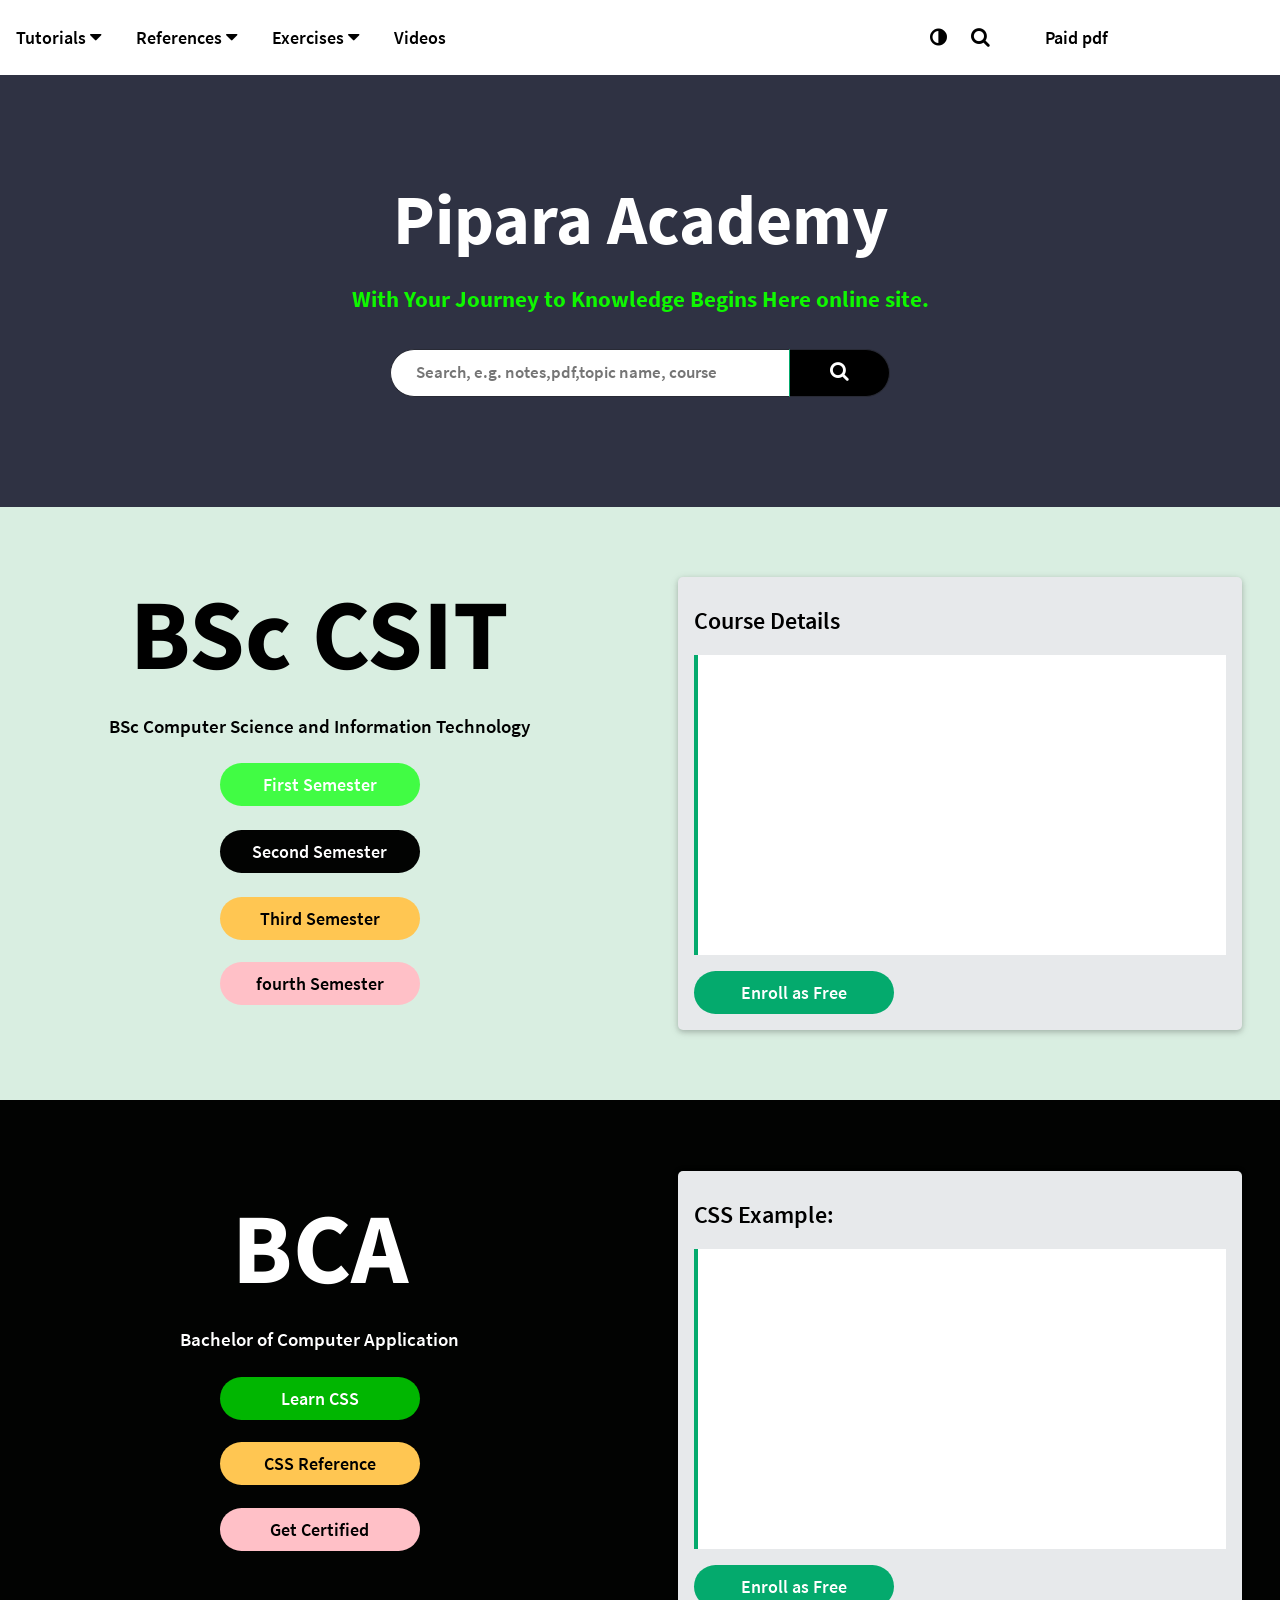
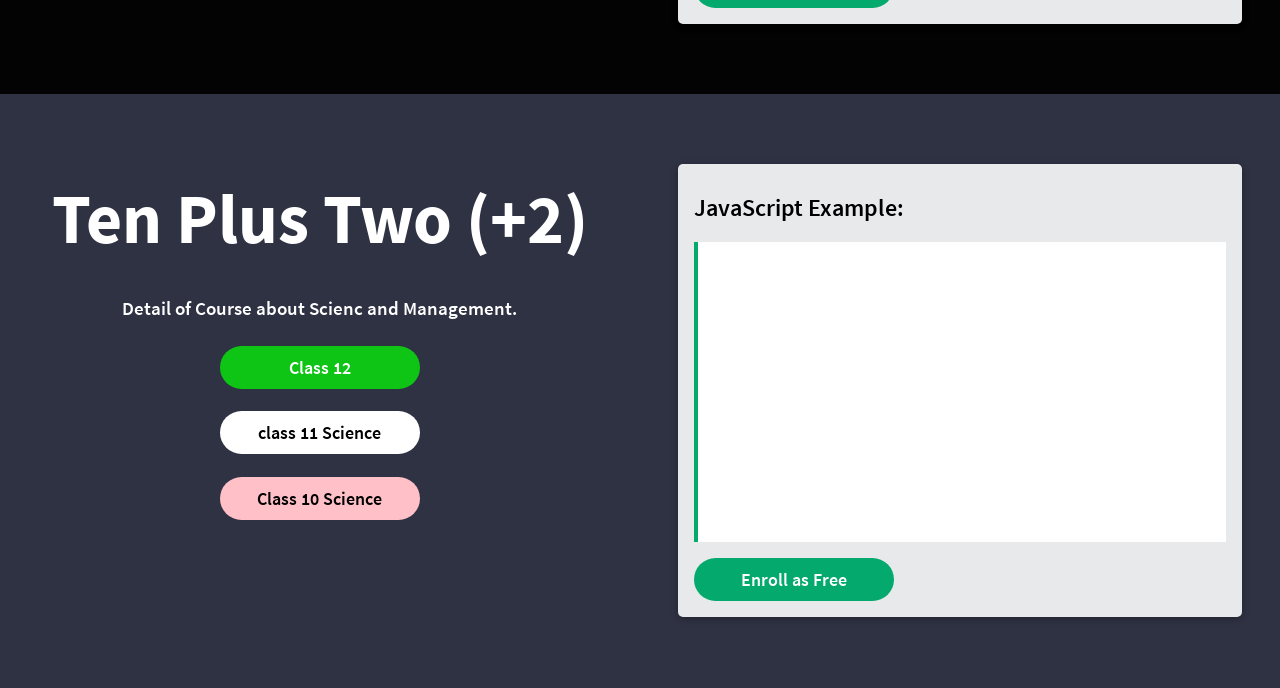
==== function open_translateelmnt.html @ 55794eb3 "updated" ====
<!DOCTYPE html>
<html lang="en-US">

<head>
  <title>Pipara Academy Online Web Tutorials</title>
  <meta charset="utf-8">
  <meta name="viewport" content="width=device-width, initial-scale=1">
  <meta name="Keywords"
    content="HTML, Python, CSS, SQL, JavaScript, PHP, Java, C, C++, C#, jQuery, Bootstrap, Colors, W3.CSS, XML, MySQL, Icons, Node.js, React, Graphics, Angular, R, AI, Git, Data Science, Code Game, CSIT, BCA, BBA, Programming, Web Development, Tutorials, Training, Learning, Quiz, Exercises, Courses, Lessons, Source Code, Demos, Tips, Website Development">
  <meta name="Description"
    content="Explore well-organized and easily understandable web building tutorials covering HTML, CSS, JavaScript, SQL, Python, PHP, Bootstrap, Java, XML, and more. Delve into comprehensive learning with tutorials tailored for CSIT, BCA, and BBA, providing insights into computer science, information technology, and business administration. Enhance your skills through examples, exercises, quizzes, and courses.">
  <meta property="og:image" content="logo.png">
  <meta property="og:image:type" content="image/png">
  <meta property="og:image:width" content="436">
  <meta property="og:image:height" content="228">
  <meta property="og:title" content="Pipara Academy - Free Online Web Tutorials for CSIT, BCA, and BBA">
  <meta property="og:description"
    content="Pipara Academy offers free online tutorials, references, and exercises in all the major languages of the web. Explore comprehensive guides on popular subjects like HTML, CSS, JavaScript, Python, SQL, Java, and more. Tailor your learning experience to CSIT, BCA, and BBA with specialized resources in computer science, information technology, and business administration.">
  <link rel="icon" href="favicon.ico" type="image/x-icon">
  <link rel="preload" href="style/fonts/fontawesome8deb.woff2?14663396" as="font" type="font/woff2" crossorigin>
  <link rel="preload" href="style/fonts/source-code-pro-v14-latin-regular.woff2" as="font" type="font/woff2"
    crossorigin>
  <link rel="preload" href="style/fonts/roboto-mono-v13-latin-500.woff2" as="font" type="font/woff2" crossorigin>
  <link rel="preload" href="style/fonts/source-sans-pro-v14-latin-700.woff2" as="font" type="font/woff2" crossorigin>
  <link rel="preload" href="style/fonts/ource-sans-pro-v14-latin-600.woff2" as="font" type="font/woff2" crossorigin>
  <link rel="preload" href="style/fonts/freckle-face-v9-latin-regular.woff2" as="font" type="font/woff2" crossorigin>
  <link rel="stylesheet" href="style/style.css">



  <!-- google custom search console code opening tags -->
  <script>
    var searchFromBox = false;

    function gSearch() {
      var cx = uic_r_y();
      var gcse = document.createElement('script');
      gcse.id = 'gSearch';
      gcse.type = 'text/javascript';
      gcse.async = true;
      gcse.src = '../cse.google.com/cse07b6.html?cx=' + cx;

      var existingScript = document.getElementById('gSearch');
      if (existingScript == null) {
        var s = document.getElementsByTagName('script')[0];
        s.parentNode.insertBefore(gcse, s);
      }
      open_search(document.getElementById('gSearch'), searchFromBox);
    }

    function gTra() {
      var gtra = document.createElement('script');
      gtra.id = 'gTra';
      gtra.type = 'text/javascript';
      gtra.async = true;
      gtra.src = '../translate.google.com/translate_a/elementa0d8.js?cb=googleTranslateElementInit';

      var existingScript = document.getElementById('gTra');
      if (existingScript == null) {
        var s = document.getElementsByTagName('script')[0];
        s.parentNode.insertBefore(gtra, s);
      }
      open_translate(document.getElementById('gTra'));
    }
  </script>
  <!-- google custom search console code ending tags -->





  <!-- rgb(39 62 192) -->






  <!-- Google Tag Manager -->
<script>(function(w,d,s,l,i){w[l]=w[l]||[];w[l].push({'gtm.start':
  new Date().getTime(),event:'gtm.js'});var f=d.getElementsByTagName(s)[0],
  j=d.createElement(s),dl=l!='dataLayer'?'&l='+l:'';j.async=true;j.src=
  'https://www.googletagmanager.com/gtm.js?id='+i+dl;f.parentNode.insertBefore(j,f);
  })(window,document,'script','dataLayer','GTM-WFBJVCQ');</script>
  <!-- End Google Tag Manager -->







  <script data-cfasync="false" type="text/javascript">
    window.snigelPubConf = {
      "adengine": {
        "activeAdUnits": []
      }
    }
  </script>





  <script async data-cfasync="false" src="../cdn.snigelweb.com/adengine/w3schools.com/loader.js"
    type="text/javascript"></script>
  <script src="style/common-depse209.js?v=1.0.0"></script>
  <script src="style/user-session0ff5.js?v=1.0.2"></script>
  <script src="style/my-learning248b.js?v=1.0.11"></script>


</head>

<body style="position:relative;min-height:100%;font-family: 'Source Sans Pro', sans-serif;">



  
<!-- Google Tag Manager (noscript) -->
<noscript><iframe src="https://www.googletagmanager.com/ns.html?id=GTM-WFBJVCQ"
  height="0" width="0" style="display:none;visibility:hidden"></iframe></noscript>
  <!-- End Google Tag Manager (noscript) -->






  <div
    style='display:none;position:absolute;z-index:6;top:75px;right:0;height:75px;padding-top:22px;padding-right:20px;padding-left:20px;background-color:#04AA6D;'
    id='googleSearch'>
    <div class='gcse-search'></div>
  </div>


  <div
    style='display:none;position:absolute;z-index:5;top:75px;right:0;height:75px;padding-right:15px;background-color:#04AA6D;text-align:right;padding-top:25px;'
    id='google_translate_element'></div>




  <div class="header-menu">


    <a class="w3-bar-item w3-button w3-hide-small barex bar-item-hover w3-padding-24" href="javascript:void(0)"
      onclick="w3_open_nav('tutorials')" id="navbtn_tutorials" title="Tutorials" style="width:116px">Tutorials <i
        class='fa fa-caret-down'></i><i class='fa fa-caret-up' style="display:none"></i></a>



    <a class="w3-bar-item w3-button w3-hide-small barex bar-item-hover w3-padding-24" href="javascript:void(0)"
      onclick="w3_open_nav('references')" id="navbtn_references" title="References" style="width:132px">References <i
        class='fa fa-caret-down'></i><i class='fa fa-caret-up' style="display:none"></i></a>



    <a class="w3-bar-item w3-button w3-hide-small barex bar-item-hover w3-padding-24 ws-hide-800"
      href="javascript:void(0)" onclick="w3_open_nav('exercises')" id="navbtn_exercises" title="Exercises"
      style="width:118px">Exercises <i class='fa fa-caret-down' style="font-size:20px;"></i><i class='fa fa-caret-up'
        style="display:none"></i></a>


    <a class="w3-bar-item w3-button w3-hide-medium bar-item-hover w3-hide-small w3-padding-24 barex ws-hide-1200"
      href="/" title="Video Tutorials">Videos</a>








    <!--  <a class="w3-bar-item w3-button w3-hide-medium bar-item-hover w3-hide-small w3-padding-24 barex ws-hide-1080" href="/pro/index.php" title="Pro Subscription">Pro <span class="ribbon-topnav ws-hide-1250">NEW</span></a>  -->



    <a class="w3-bar-item w3-button bar-item-hover w3-padding-24" href="javascript:void(0)" onclick="w3_open()"
      id="navbtn_menu" title="Menu" style="width:93px">Menu <i class='fa fa-caret-down'></i><i class='fa fa-caret-up'
        style="display:none"></i></a>





    <!-- login page of account or paid profile  -->
    <div id="loginactioncontainer" class="w3-right w3-padding-16">
      <div id="mypagediv"></div>
      <!-- <button id="w3loginbtn" style="border:none;display:none;cursor:pointer" class="login w3-right w3-hover-greener" onclick='w3_open_nav("login")'>LOG IN</button>-->
      <!-- <a id="w3loginbtn" class="w3-bar-item w3-btn w3-right"
        href="../profile.w3schools.com/log-ina0ec.html?redirect_url=https%3A%2F%2Fmy-learning.w3schools.com"
        target="_self">Log in</a> -->

      <!-- login page of account or paid profile  -->
    </div>




    <div class="w3-right w3-padding-16 w3-white">

      <a class="w3-bar-item w3-button bar-item-hover w3-right w3-hide-medium barex"
        style="width:132px;border-radius:25px;margin-right:8px;" href="" target="_blank" id="cert_navbtn"
        title="Courses">Paid pdf</a>


      <!-- <a class="w3-bar-item w3-button w3-right ws-hide-950 w3-hide-small barex ws-yellow ws-hover-yellow gt-btn-top-spaces"
        style="width: 150px;border-radius: 25px; margin-right: 15px;" href="spaces/index.html" target="_blank"
        title="Get Your Own Website With W3Schools Spaces">Create Website</a> -->


      <!-- <a class="w3-bar-item w3-button w3-right ws-hide-1200 w3-hide-small barex ws-pink ws-hover-pink gt-btn-top-cert"
        style="border-radius: 25px; margin-right: 15px;" href="../campus.w3schools.com/collections/course-catalog.html"
        target="_blank" id="cert_navbtn" title="Courses">Get Certified</a> -->


      <!-- <a class="w3-bar-item w3-button w3-right w3-hover-dark-grey ws-hide-900 w3-hide-small ws-hide-1300 barex topnavmain_pro gt-btn-top-pro"
        style="border-radius: 25px; margin-right: 15px;" href="pro/index.html" target="_blank"
        title="Upgrade to Improve Your Learning Experiences">Upgrade</a> -->

    </div>

    <!-- Dark mode visible and dark mode enable and disable opening tags -->

    <div class="w3-right w3-padding-16 ext_icon_container" style="padding-top:0!important;padding-bottom:0!important">

      <!-- Three line icon for mobile view available opening tags  -->

      <!-- <a class="w3-bar-item w3-button bar-icon-hover w3-right w3-hover-white hidesm" href="javascript:void(0)" onclick="w3_open()" title="Menu"><i class='fa'>&#xf0c9;</i></a> -->

      <!-- Three line icon for mobile view available closing tags  -->



      <a class="w3-bar-item w3-button bar-icon-hover w3-right w3searchbtntopnav" href="javascript:void(0)"
        style="padding-top:24px;padding-bottom:24px;padding-left:12px;padding-right:12px;margin-right:8px"
        onclick="gSearch(this)" title='Search W3Schools' id="nav_search_btn"><i class='fa'>&#xe802;</i></a>



      <!-- <a class="w3-bar-item w3-button bar-icon-hover w3-right w3translatebtntopnav" href="javascript:void(0)"
        style="padding-top:24px;padding-bottom:24px;padding-left:12px;padding-right:12px" onclick="gTra(this)"
        title='Translate W3Schools' id="nav_translate_btn"><i class='fa'>&#xe801;</i></a> -->


      <a class="w3-bar-item w3-button bar-icon-hover w3-right w3-hide-small"
        style="padding-top:24px;padding-bottom:24px;padding-left:12px;padding-right:12px" href="javascript:void(0)"
        onmouseover="mouseoverdarkicon()" onmouseout="mouseoutofdarkicon()" onclick='changepagetheme(2)'
        xxonclick="changecodetheme(this)" xxtitle='Toggle Dark Code'><i class='fa'>&#xe80b;</i></a>



      <div id="darkmodemenu" class="w3-white w3-hide-small" onmouseover="mouseoverdarkicon()"
        onmouseout="mouseoutofdarkicon()">
        <input id="radio_darkpage" type="checkbox" name="radio_theme_mode" onclick="click_darkpage()"><label
          for="radio_darkpage"> Dark mode</label>
        <br>
        <input id="radio_darkcode" type="checkbox" name="radio_theme_mode" onclick="click_darkcode()"><label
          for="radio_darkcode"> Dark code</label>

      </div>
    </div>
    <!-- Dark mode visible and dark mode enable and disable opening tags -->
  </div>
  <!-- Header-menu closing tags nav bar closing tags  -->

  <div id='myAccordion' class="w3-card-2 w3-center w3-hide-large ws-grey" style="display:none;cursor:default;">
    <a href="javascript:void(0)" onclick="w3_close()" class="w3-button w3-xxlarge w3-right">&times;</a><br>
    <div class="w3-container w3-padding-32">

      <a class="w3-button w3-block" style="font-size:22px;" onclick="open_xs_menu('tutorials');"
        href="javascript:void(0);">Tutorials <i class='fa fa-caret-down'></i></a>

      <div id="sectionxs_tutorials" class="w3-left-align w3-show" style="background-color:#282A35;color:white;"></div>

      <a class="w3-button w3-block" style="font-size:22px;" onclick="open_xs_menu('references')"
        href="javascript:void(0);">References <i class='fa fa-caret-down'></i></a>

      <div id="sectionxs_references" class="w3-left-align w3-show" style="background-color:#282A35;color:white;"></div>

      <a class="w3-button w3-block" style="font-size:22px;" onclick="open_xs_menu('exercises')"
        href="javascript:void(0);">Exercises <i class='fa fa-caret-down'></i></a>

      <div id="sectionxs_exercises" class="w3-left-align w3-show" style="background-color:#282A35;color:white;"></div>

      <!-- <a class="w3-button w3-block" style="font-size:22px;"
        href="" target="_blank">Get Certified</a>

      <a class="w3-button w3-block" style="font-size:22px;" href=""
        title="Upgrade to Improve Your Learning Experiences">Upgrade</a>

      <a class="w3-button w3-block" style="font-size:22px;" href="" target="_blank"
        title="Get Your Own Website With W3schools Spaces">Spaces</a>

      <a class="w3-button w3-block" style="font-size:22px;" target="_blank" href=""
        title="Video Tutorials">Videos</a>

      <a class="w3-button w3-block" style="font-size:22px;" href=""
        target="_blank">Shop</a> -->


      <!-- <a class="w3-button w3-block w3-round bar-item-hover" style="font-size:22px;background-color:#04AA6D;color:white;" href="https://profile.w3schools.com/log-in?redirect_url=https%3A%2F%2Fmy-learning.w3schools.com" target="_blank">Log in</a> -->

    </div>
  </div>

  <nav id="nav_tutorials" class="w3-hide-small navex"
    style="position:absolute;background-color:#282A35;color:white;padding-bottom:60px;">
    <div class="w3-content" style="max-width:1100px;font-size:18px">
      <span onclick="w3_close_nav('tutorials')"
        class="w3-button w3-xxxlarge w3-display-topright w3-hover-white ws-hide-860"
        style="padding-right:30px;padding-left:30px;">&times;</span><br>
      <div class="w3-row-padding w3-bar-block">
        <div class="w3-container" style="padding-left:13px">
          <h2 style="color:#FFF4A3;"><b>Tutorials</b></h2>
        </div>
        <div class="w3-col l3 m6">
          <h3 class="w3-margin-top">HTML and CSS</h3>
          <a class="w3-bar-item w3-button" href="html/default.html">Learn HTML</a>
          <a class="w3-bar-item w3-button" href="css/default.html">Learn CSS</a>
          <a class="w3-bar-item w3-button" href="css/css_rwd_intro.html" title="Responsive Web Design">Learn RWD</a>
          <a class="w3-bar-item w3-button" href="bootstrap/bootstrap_ver.html">Learn Bootstrap</a>
          <a class="w3-bar-item w3-button" href="w3css/default.html">Learn W3.CSS</a>
          <a class="w3-bar-item w3-button" href="colors/default.html">Learn Colors</a>
          <a class="w3-bar-item w3-button" href="icons/default.html">Learn Icons</a>
          <a class="w3-bar-item w3-button" href="graphics/default.html">Learn Graphics</a>



          <h3 class="w3-margin-top">HTML and CSS</h3>
          <a class="w3-bar-item w3-button" href="html/default.html">Learn HTML</a>
          <a class="w3-bar-item w3-button" href="css/default.html">Learn CSS</a>
          <a class="w3-bar-item w3-button" href="css/css_rwd_intro.html" title="Responsive Web Design">Learn RWD</a>
          <a class="w3-bar-item w3-button" href="bootstrap/bootstrap_ver.html">Learn Bootstrap</a>
          <a class="w3-bar-item w3-button" href="w3css/default.html">Learn W3.CSS</a>
          <a class="w3-bar-item w3-button" href="colors/default.html">Learn Colors</a>
          <a class="w3-bar-item w3-button" href="icons/default.html">Learn Icons</a>
          <a class="w3-bar-item w3-button" href="graphics/default.html">Learn Graphics</a>
          <a class="w3-bar-item w3-button" href='graphics/svg_intro.html'>Learn SVG</a>
          <a class="w3-bar-item w3-button" href='graphics/canvas_intro.html'>Learn Canvas</a>
          <a class="w3-bar-item w3-button" href="howto/default.html">Learn How To</a>
          <a class="w3-bar-item w3-button" href="sass/default.html">Learn Sass</a>


          <div class="w3-hide-large w3-hide-small">
            <h3 class="w3-margin-top">Data Analytics</h3>
            <a class="w3-bar-item w3-button" href="ai/default.html">Learn AI</a>
            <a class="w3-bar-item w3-button" href="python/python_ml_getting_started.html">Learn Machine Learning</a>
            <a class="w3-bar-item w3-button" href="datascience/default.html">Learn Data Science</a>
            <a class="w3-bar-item w3-button" href="python/numpy/default.html">Learn NumPy</a>
            <a class="w3-bar-item w3-button" href="python/pandas/default.html">Learn Pandas</a>
            <a class="w3-bar-item w3-button" href="python/scipy/index.html">Learn SciPy</a>
            <a class="w3-bar-item w3-button" href="python/matplotstyle_intro.html">Learn Matplotstyle</a>
            <a class="w3-bar-item w3-button" href="statistics/index.html">Learn Statistics</a>
            <a class="w3-bar-item w3-button" href="excel/index.html">Learn Excel</a>
            <a class="w3-bar-item w3-button" href="googlesheets/index.html">Learn Google Sheets</a>


          </div>
        </div>
        <div class="w3-col l3 m6">
          <h3 class="w3-margin-top">JavaScript</h3>
          <a class="w3-bar-item w3-button" href="js/default.html">Learn JavaScript</a>
          <a class="w3-bar-item w3-button" href="jquery/default.html">Learn jQuery</a>
          <a class="w3-bar-item w3-button" href="react/default.html">Learn React</a>
          <a class="w3-bar-item w3-button" href="angular/default.html">Learn AngularJS</a>
          <a class="w3-bar-item w3-button" href="js/js_json_intro.html">Learn JSON</a>
          <a class="w3-bar-item w3-button" href="js/js_ajax_intro.html">Learn AJAX</a>
          <a class="w3-bar-item w3-button" href="appml/default.html">Learn AppML</a>
          <a class="w3-bar-item w3-button" href="w3js/default.html">Learn W3.JS</a>

          <h3 class="w3-margin-top">Programming</h3>
          <a class="w3-bar-item w3-button" href="python/default.html">Learn Python</a>
          <a class="w3-bar-item w3-button" href="java/default.html">Learn Java</a>
          <a class="w3-bar-item w3-button" href="c/index.html">Learn C</a>
          <a class="w3-bar-item w3-button" href="cpp/default.html">Learn C++</a>
          <a class="w3-bar-item w3-button" href="cs/index.html">Learn C#</a>
          <a class="w3-bar-item w3-button" href="r/default.html">Learn R</a>
          <a class="w3-bar-item w3-button" href="kotlin/index.html">Learn Kotlin</a>
          <a class="w3-bar-item w3-button" href="go/index.html">Learn Go</a>
          <a class="w3-bar-item w3-button" href="django/index.html">Learn Django</a>
          <a class="w3-bar-item w3-button" href="typescript/index.html">Learn TypeScript</a>
          <a class="w3-bar-item w3-button" href="go/index.html">Learn Go</a>
          <a class="w3-bar-item w3-button" href="django/index.html">Learn Django</a>
          <a class="w3-bar-item w3-button" href="typescript/index.html">Learn TypeScript</a>
        </div>

        <div class="w3-col l3 m6">
          <h3 class="w3-margin-top">JavaScript</h3>
          <a class="w3-bar-item w3-button" href="js/default.html">Learn JavaScript</a>
          <a class="w3-bar-item w3-button" href="jquery/default.html">Learn jQuery</a>
          <a class="w3-bar-item w3-button" href="react/default.html">Learn React</a>
          <a class="w3-bar-item w3-button" href="angular/default.html">Learn AngularJS</a>
          <a class="w3-bar-item w3-button" href="js/js_json_intro.html">Learn JSON</a>
          <a class="w3-bar-item w3-button" href="js/js_ajax_intro.html">Learn AJAX</a>
          <a class="w3-bar-item w3-button" href="appml/default.html">Learn AppML</a>
          <a class="w3-bar-item w3-button" href="w3js/default.html">Learn W3.JS</a>

          <h3 class="w3-margin-top">Programming</h3>
          <a class="w3-bar-item w3-button" href="python/default.html">Learn Python</a>
          <a class="w3-bar-item w3-button" href="java/default.html">Learn Java</a>
          <a class="w3-bar-item w3-button" href="c/index.html">Learn C</a>
          <a class="w3-bar-item w3-button" href="cpp/default.html">Learn C++</a>
          <a class="w3-bar-item w3-button" href="cs/index.html">Learn C#</a>
          <a class="w3-bar-item w3-button" href="r/default.html">Learn R</a>
          <a class="w3-bar-item w3-button" href="kotlin/index.html">Learn Kotlin</a>
          <a class="w3-bar-item w3-button" href="go/index.html">Learn Go</a>
          <a class="w3-bar-item w3-button" href="django/index.html">Learn Django</a>
          <a class="w3-bar-item w3-button" href="typescript/index.html">Learn TypeScript</a>
          <a class="w3-bar-item w3-button" href="go/index.html">Learn Go</a>
          <a class="w3-bar-item w3-button" href="django/index.html">Learn Django</a>
          <a class="w3-bar-item w3-button" href="typescript/index.html">Learn TypeScript</a>
        </div>




        <div class="w3-col l3 m6">
          <h3 class="w3-margin-top">Server Side</h3>
          <a class="w3-bar-item w3-button" href="sql/default.html">Learn SQL</a>
          <a class="w3-bar-item w3-button" href="mysql/default.html">Learn MySQL</a>
          <a class="w3-bar-item w3-button" href="php/default.html">Learn PHP</a>
          <a class="w3-bar-item w3-button" href='asp/default.html'>Learn ASP</a>
          <a class="w3-bar-item w3-button" href='nodejs/default.html'>Learn Node.js</a>
          <a class="w3-bar-item w3-button" href='nodejs/nodejs_raspberrypi.html'>Learn Raspberry Pi</a>
          <a class="w3-bar-item w3-button" href='git/default.html'>Learn Git</a>
          <a class="w3-bar-item w3-button" href='mongodb/index.html'>Learn MongoDB</a>

          <h3 class="w3-margin-top">Web Building</h3>
          <a class="w3-bar-item w3-button" href="spaces/index.html" target="_blank"
            title="Get Your Own Website With W3schools Spaces">Create a Website <span
              class="ribbon-topnav ws-yellow">NEW</span></a>
          <a class="w3-bar-item w3-button" href="where_to_start.html">Where To Start</a>
          <a class="w3-bar-item w3-button" href="w3css/w3css_templates.html">Web Templates</a>
          <a class="w3-bar-item w3-button" href="browsers/default.html">Web Statistics</a>
          <a class="w3-bar-item w3-button" href="../campus.w3schools.com/index.html" target="_blank">Web
            Certificates</a>
          <a class="w3-bar-item w3-button" href="whatis/default.html">Web Development</a>
          <a class="w3-bar-item w3-button" href='tryit/default.html'>Code Editor</a>
          <a class="w3-bar-item w3-button" href="typingspeed/default.html">Test Your Typing Speed</a>
          <a class="w3-bar-item w3-button" href="codegame/index.html" target="_blank">Play a Code Game</a>
          <a class="w3-bar-item w3-button" href="cybersecurity/index.html">Cyber Security</a>
          <a class="w3-bar-item w3-button" href="accessibility/index.html">Accessibility</a>
          <a class="w3-bar-item w3-button" href="../campus.w3schools.com/pages/newsletter.html" target="_blank">Join our
            Newsletter</a>
        </div>


        <!-- <div class="w3-col l3 m6 w3-hide-medium">
          <h3 class="w3-margin-top">Data Analytics</h3>
          <a class="w3-bar-item w3-button" href="ai/default.html">Learn AI</a>
          <a class="w3-bar-item w3-button" href="python/python_ml_getting_started.html">Learn Machine Learning</a>
          <a class="w3-bar-item w3-button" href="datascience/default.html">Learn Data Science</a>
          <a class="w3-bar-item w3-button" href="python/numpy/default.html">Learn NumPy</a>
          <a class="w3-bar-item w3-button" href="python/pandas/default.html">Learn Pandas</a>
          <a class="w3-bar-item w3-button" href="python/scipy/index.html">Learn SciPy</a>
          <a class="w3-bar-item w3-button" href="python/matplotstyle_intro.html">Learn Matplotstyle</a>
          <a class="w3-bar-item w3-button" href="statistics/index.html">Learn Statistics</a>
          <a class="w3-bar-item w3-button" href="excel/index.html">Learn Excel</a>
          <a class="w3-bar-item w3-button" href="googlesheets/index.html">Learn Google Sheets</a>


        </div> -->

        <!-- <div class="w3-col l3 m6 w3-hide-medium">
          <h3 class="w3-margin-top">Data Analytics</h3>
          <a class="w3-bar-item w3-button" href="ai/default.html">Learn AI</a>
          <a class="w3-bar-item w3-button" href="python/python_ml_getting_started.html">Learn Machine Learning</a>
          <a class="w3-bar-item w3-button" href="datascience/default.html">Learn Data Science</a>
          <a class="w3-bar-item w3-button" href="python/numpy/default.html">Learn NumPy</a>
          <a class="w3-bar-item w3-button" href="python/pandas/default.html">Learn Pandas</a>
          <a class="w3-bar-item w3-button" href="python/scipy/index.html">Learn SciPy</a>
          <a class="w3-bar-item w3-button" href="python/matplotstyle_intro.html">Learn Matplotstyle</a>
          <a class="w3-bar-item w3-button" href="statistics/index.html">Learn Statistics</a>
          <a class="w3-bar-item w3-button" href="excel/index.html">Learn Excel</a>
          <a class="w3-bar-item w3-button" href="googlesheets/index.html">Learn Google Sheets</a>



        </div> -->
        <!-- <div class="w3-col l3 m6 w3-hide-medium">
          <h3 class="w3-margin-top">Data Analytics</h3>
          <a class="w3-bar-item w3-button" href="ai/default.html">Learn AI</a>
          <a class="w3-bar-item w3-button" href="python/python_ml_getting_started.html">Learn Machine Learning</a>
          <a class="w3-bar-item w3-button" href="datascience/default.html">Learn Data Science</a>
          <a class="w3-bar-item w3-button" href="python/numpy/default.html">Learn NumPy</a>
          <a class="w3-bar-item w3-button" href="python/pandas/default.html">Learn Pandas</a>
          <a class="w3-bar-item w3-button" href="python/scipy/index.html">Learn SciPy</a>
          <a class="w3-bar-item w3-button" href="python/matplotstyle_intro.html">Learn Matplotstyle</a>
          <a class="w3-bar-item w3-button" href="statistics/index.html">Learn Statistics</a>
          <a class="w3-bar-item w3-button" href="excel/index.html">Learn Excel</a>
          <a class="w3-bar-item w3-button" href="googlesheets/index.html">Learn Google Sheets</a>


        </div> -->
      </div>
    </div>
    <br class="hidesm">
  </nav>

  <nav id="nav_references" class="w3-hide-small navex"
    style="position:absolute;background-color:#282A35;color:white;padding-bottom:60px;">
    <div class="w3-content" style="max-width:1100px;font-size:18px">
      <span onclick="w3_close_nav('references')"
        class="w3-button w3-xxxlarge w3-display-topright w3-hover-white ws-hide-860"
        style="padding-right:30px;padding-left:30px;">&times;</span><br>
      <div class="w3-row-padding w3-bar-block">
        <div class="w3-container" style="padding-left:13px">
          <h2 style="color:#FFF4A3;"><b>References</b></h2>
        </div>
        <div class="w3-col l3 m6">
          <h3 class="w3-margin-top">HTML</h3>
          <a class="w3-bar-item w3-button" href='tags/default.html'>HTML Tag Reference</a>
          <a class="w3-bar-item w3-button" href='tags/ref_html_browsersupport.html'>HTML Browser Support</a>
          <a class="w3-bar-item w3-button" href='tags/ref_eventattributes.html'>HTML Event Reference</a>
          <a class="w3-bar-item w3-button" href='colors/default.html'>HTML Color Reference</a>
          <a class="w3-bar-item w3-button" href='tags/ref_attributes.html'>HTML Attribute Reference</a>
          <a class="w3-bar-item w3-button" href='tags/ref_canvas.html'>HTML Canvas Reference</a>
          <a class="w3-bar-item w3-button" href='graphics/svg_reference.html'>HTML SVG Reference</a>
          <a class="w3-bar-item w3-button" href='graphics/google_maps_reference.html'>Google Maps Reference</a>
          <h3 class="w3-margin-top">CSS</h3>
          <a class="w3-bar-item w3-button" href='cssref/index.html'>CSS Reference</a>
          <a class="w3-bar-item w3-button" href='cssref/css3_browsersupport.html'>CSS Browser Support</a>
          <a class="w3-bar-item w3-button" href='cssref/css_selectors.html'>CSS Selector Reference</a>
          <a class="w3-bar-item w3-button" href='bootstrap/bootstrap_ref_all_classes.html'>Bootstrap 3 Reference</a>
          <a class="w3-bar-item w3-button" href='bootstrap4/bootstrap_ref_all_classes.html'>Bootstrap 4 Reference</a>
          <a class="w3-bar-item w3-button" href='w3css/w3css_references.html'>W3.CSS Reference</a>
          <a class="w3-bar-item w3-button" href='icons/icons_reference.html'>Icon Reference</a>
          <a class="w3-bar-item w3-button" href='sass/sass_functions_string.html'>Sass Reference</a>
        </div>
        <div class="w3-col l3 m6">
          <h3 class="w3-margin-top">JavaScript</h3>
          <a class="w3-bar-item w3-button" href='jsref/default.html'>JavaScript Reference</a>
          <a class="w3-bar-item w3-button" href='jsref/default.html'>HTML DOM Reference</a>
          <a class="w3-bar-item w3-button" href='jquery/jquery_ref_overview.html'>jQuery Reference</a>
          <a class="w3-bar-item w3-button" href='angular/angular_ref_directives.html'>AngularJS Reference</a>
          <a class="w3-bar-item w3-button" href="appml/appml_reference.html">AppML Reference</a>
          <a class="w3-bar-item w3-button" href="w3js/w3js_references.html">W3.JS Reference</a>

          <h3 class="w3-margin-top">Programming</h3>
          <a class="w3-bar-item w3-button" href='python/python_reference.html'>Python Reference</a>
          <a class="w3-bar-item w3-button" href='java/java_ref_keywords.html'>Java Reference</a>
        </div>
        <div class="w3-col l3 m6">
          <h3 class="w3-margin-top">Server Side</h3>
          <a class="w3-bar-item w3-button" href='sql/sql_ref_keywords.html'>SQL Reference</a>
          <a class="w3-bar-item w3-button" href='mysql/mysql_ref_functions.html'>MySQL Reference</a>
          <a class="w3-bar-item w3-button" href='php/php_ref_overview.html'>PHP Reference</a>
          <a class="w3-bar-item w3-button" href='asp/asp_ref_response.html'>ASP Reference</a>
          <h3 class="w3-margin-top">XML</h3>
          <a class="w3-bar-item w3-button" href='xml/dom_nodetype.html'>XML DOM Reference</a>
          <a class="w3-bar-item w3-button" href='xml/dom_http.html'>XML Http Reference</a>
          <a class="w3-bar-item w3-button" href='xml/xsl_elementref.html'>XSLT Reference</a>
          <a class="w3-bar-item w3-button" href='xml/schema_elements_ref.html'>XML Schema Reference</a>
        </div>
        <div class="w3-col l3 m6">
          <h3 class="w3-margin-top">Character Sets</h3>
          <a class="w3-bar-item w3-button" href='charsets/default.html'>HTML Character Sets</a>
          <a class="w3-bar-item w3-button" href='charsets/ref_html_ascii.html'>HTML ASCII</a>
          <a class="w3-bar-item w3-button" href='charsets/ref_html_ansi.html'>HTML ANSI</a>
          <a class="w3-bar-item w3-button" href='charsets/ref_html_ansi.html'>HTML Windows-1252</a>
          <a class="w3-bar-item w3-button" href='charsets/ref_html_8859.html'>HTML ISO-8859-1</a>
          <a class="w3-bar-item w3-button" href='charsets/ref_html_symbols.html'>HTML Symbols</a>
          <a class="w3-bar-item w3-button" href='charsets/ref_html_utf8.html'>HTML UTF-8</a>
        </div>
      </div>
      <br class="hidesm">
    </div>
  </nav>

  <nav id="nav_exercises" class="w3-hide-small" style="position:absolute;padding-bottom:60px;">
    <div class="w3-content" style="max-width:1100px;font-size:18px">
      <span onclick="w3_close_nav('exercises')"
        class="w3-button w3-xxxlarge w3-display-topright w3-hover-white sectionxsclosenavspan"
        style="padding-right:30px;padding-left:30px;">&times;</span><br>
      <div class="w3-row-padding w3-bar-block">
        <div class="w3-container" style="padding-left:13px">
          <h2 style="color:#FFF4A3;"><b>Exercises and Quizzes</b></h2>
        </div>
        <div class="w3-col l3 m6">
          <h3 class="w3-margin-top"><a class="ws-btn ws-yellow w3-hover-text-white" style="width:155px;font-size:21px"
              href="exercises/index.html">Exercises</a></h3>
          <a class="w3-bar-item w3-button" href="html/html_exercises.html">HTML Exercises</a>
          <a class="w3-bar-item w3-button" href="css/css_exercises.html">CSS Exercises</a>
          <a class="w3-bar-item w3-button" href="js/js_exercises.html">JavaScript Exercises</a>
          <a class="w3-bar-item w3-button" href="python/python_exercises.html">Python Exercises</a>
          <a class="w3-bar-item w3-button" href="sql/sql_exercises.html">SQL Exercises</a>
          <a class="w3-bar-item w3-button" href="php/php_exercises.html">PHP Exercises</a>
          <a class="w3-bar-item w3-button" href="java/java_exercises.html">Java Exercises</a>
          <a class="w3-bar-item w3-button" href="c/c_exercises.html">C Exercises</a>
          <a class="w3-bar-item w3-button" href="cpp/cpp_exercises.html">C++ Exercises</a>
          <a class="w3-bar-item w3-button" href="cs/cs_exercises.html">C# Exercises</a>
          <a class="w3-bar-item w3-button" href="jquery/jquery_exercises.html">jQuery Exercises</a>
          <a class="w3-bar-item w3-button" href="react/react_exercises.html">React.js Exercises</a>
          <a class="w3-bar-item w3-button" href="mysql/mysql_exercises.html">MySQL Exercises</a>
          <a class="w3-bar-item w3-button" href="bootstrap5/bootstrap_exercises.html">Bootstrap 5 Exercises</a>
          <a class="w3-bar-item w3-button" href="bootstrap4/bootstrap_exercises.html">Bootstrap 4 Exercises</a>
          <a class="w3-bar-item w3-button" href="bootstrap/bootstrap_exercises.html">Bootstrap 3 Exercises</a>
          <a class="w3-bar-item w3-button" href="python/numpy/numpy_exercises.html">NumPy Exercises</a>
          <a class="w3-bar-item w3-button" href="python/pandas/pandas_exercises.html">Pandas Exercises</a>
          <a class="w3-bar-item w3-button" href="python/scipy/scipy_exercises.html">SciPy Exercises</a>
          <a class="w3-bar-item w3-button" href="typescript/typescript_exercises.html">TypeScript Exercises</a>
          <a class="w3-bar-item w3-button" href="excel/excel_exercises.html">Excel Exercises</a>
          <a class="w3-bar-item w3-button" href="r/r_exercises.html">R Exercises</a>
          <a class="w3-bar-item w3-button" href="git/git_exercises.html">Git Exercises</a>
          <a class="w3-bar-item w3-button" href="kotlin/kotlin_exercises.html">Kotlin Exercises</a>
          <a class="w3-bar-item w3-button" href="go/go_exercises.html">Go Exercises</a>
          <a class="w3-bar-item w3-button" href="mongodb/mongodb_exercises.html">MongoDB Exercises</a>
        </div>
        <div class="w3-col l3 m6">
          <h3 class="w3-margin-top"><a class="ws-btn ws-yellow w3-hover-text-white" style="width:135px;font-size:21px"
              href="quiztest/default.html">Quizzes</a></h3>
          <a class="w3-bar-item w3-button" href="html/html_quiz.html" target="_top">HTML Quiz</a>
          <a class="w3-bar-item w3-button" href="css/css_quiz.html" target="_top">CSS Quiz</a>
          <a class="w3-bar-item w3-button" href="js/js_quiz.html" target="_top">JavaScript Quiz</a>
          <a class="w3-bar-item w3-button" href="python/python_quiz.html" target="_top">Python Quiz</a>
          <a class="w3-bar-item w3-button" href="sql/sql_quiz.html" target="_top">SQL Quiz</a>
          <a class="w3-bar-item w3-button" href="php/php_quiz.html" target="_top">PHP Quiz</a>
          <a class="w3-bar-item w3-button" href="java/java_quiz.html" target="_top">Java Quiz</a>
          <a class="w3-bar-item w3-button" href="c/c_quiz.html">C Quiz</a>
          <a class="w3-bar-item w3-button" href="cpp/cpp_quiz.html" target="_top">C++ Quiz</a>
          <a class="w3-bar-item w3-button" href="cs/cs_quiz.html" target="_top">C# Quiz</a>
          <a class="w3-bar-item w3-button" href="jquery/jquery_quiz.html" target="_top">jQuery Quiz</a>
          <a class="w3-bar-item w3-button" href="react/react_quiz.html">React.js Quiz</a>
          <a class="w3-bar-item w3-button" href="mysql/mysql_quiz.html" target="_top">MySQL Quiz</a>
          <a class="w3-bar-item w3-button" href="bootstrap5/bootstrap_quiz.html" target="_top">Bootstrap 5 Quiz</a>
          <a class="w3-bar-item w3-button" href="bootstrap4/bootstrap_quiz.html" target="_top">Bootstrap 4 Quiz</a>
          <a class="w3-bar-item w3-button" href="bootstrap/bootstrap_quiz.html" target="_top">Bootstrap 3 Quiz</a>
          <a class="w3-bar-item w3-button" href="python/numpy/numpy_quiz.html" target="_top">NumPy Quiz</a>
          <a class="w3-bar-item w3-button" href="python/pandas/pandas_quiz.html" target="_top">Pandas Quiz</a>
          <a class="w3-bar-item w3-button" href="python/scipy/scipy_quiz.html" target="_top">SciPy Quiz</a>
          <a class="w3-bar-item w3-button" href="typescript/typescript_quiz.html">TypeScript Quiz</a>
          <a class="w3-bar-item w3-button" href="xml/xml_quiz.html" target="_top">XML Quiz</a>
          <a class="w3-bar-item w3-button" href="r/r_quiz.html" target="_top">R Quiz</a>
          <a class="w3-bar-item w3-button" href="git/git_quiz.html">Git Quiz</a>
          <a class="w3-bar-item w3-button" href="kotlin/kotlin_quiz.html" target="_top">Kotlin Quiz</a>
          <a class="w3-bar-item w3-button" href="cybersecurity/cybersecurity_quiz.html">Cyber Security Quiz</a>
          <a class="w3-bar-item w3-button" href="accessibility/accessibility_quiz.html">Accessibility Quiz</a>
        </div>
        <div class="w3-col l3 m6">
          <h3 class="w3-margin-top"><a class="ws-btn ws-yellow w3-hover-text-white" style="width:135px;font-size:21px"
              href="../campus.w3schools.com/collections/course-catalog.html" target="_blank">Courses</a></h3>
          <a class="w3-bar-item w3-button"
            href="../campus.w3schools.com/collections/course-catalog/products/html-course.html" target="_blank">HTML
            Course</a>
          <a class="w3-bar-item w3-button"
            href="../campus.w3schools.com/collections/course-catalog/products/css-course.html" target="_blank">CSS
            Course</a>
          <a class="w3-bar-item w3-button"
            href="../campus.w3schools.com/collections/course-catalog/products/javascript-course.html"
            target="_blank">JavaScript Course</a>
          <a class="w3-bar-item w3-button"
            href="../campus.w3schools.com/collections/course-catalog/products/front-end-course.html"
            target="_blank">Front End Course</a>
          <a class="w3-bar-item w3-button"
            href="../campus.w3schools.com/collections/course-catalog/products/python-course.html" target="_blank">Python
            Course</a>
          <a class="w3-bar-item w3-button"
            href="../campus.w3schools.com/collections/course-catalog/products/sql-course.html" target="_blank">SQL
            Course</a>
          <a class="w3-bar-item w3-button"
            href="../campus.w3schools.com/collections/course-catalog/products/php-course.html" target="_blank">PHP
            Course</a>
          <a class="w3-bar-item w3-button"
            href="../campus.w3schools.com/collections/course-catalog/products/java-course.html" target="_blank">Java
            Course</a>
          <a class="w3-bar-item w3-button"
            href="../campus.w3schools.com/collections/course-catalog/products/c-course-1.html" target="_blank">C++
            Course</a>
          <a class="w3-bar-item w3-button"
            href="../campus.w3schools.com/collections/course-catalog/products/c-course.html" target="_blank">C#
            Course</a>
          <a class="w3-bar-item w3-button"
            href="../campus.w3schools.com/collections/course-catalog/products/jquery-course.html" target="_blank">jQuery
            Course</a>
          <a class="w3-bar-item w3-button"
            href="../campus.w3schools.com/collections/course-catalog/products/react-js-course.html"
            target="_blank">React.js Course</a>
          <a class="w3-bar-item w3-button"
            href="../campus.w3schools.com/collections/course-catalog/products/bootstrap-4-course.html"
            target="_blank">Bootstrap 4 Course</a>
          <a class="w3-bar-item w3-button"
            href="../campus.w3schools.com/collections/course-catalog/products/bootstrap-course.html"
            target="_blank">Bootstrap 3 Course</a>
          <a class="w3-bar-item w3-button"
            href="../campus.w3schools.com/collections/course-catalog/products/numpy-course.html" target="_blank">NumPy
            Course</a>
          <a class="w3-bar-item w3-button"
            href="../campus.w3schools.com/collections/course-catalog/products/pandas-course.html" target="_blank">Pandas
            Course</a>
          <a class="w3-bar-item w3-button"
            href="../campus.w3schools.com/collections/course-catalog/products/learn-typescript.html"
            target="_blank">TypeScript Course</a>
          <a class="w3-bar-item w3-button"
            href="../campus.w3schools.com/collections/course-catalog/products/xml-course.html" target="_blank">XML
            Course</a>
          <a class="w3-bar-item w3-button"
            href="../campus.w3schools.com/collections/course-catalog/products/r-course.html" target="_blank">R
            Course</a>
          <a class="w3-bar-item w3-button"
            href="../campus.w3schools.com/collections/course-catalog/products/data-analytics-program.html"
            target="_blank">Data Analytics Course</a>
          <a class="w3-bar-item w3-button"
            href="../campus.w3schools.com/collections/course-catalog/products/cyber-security-course.html"
            target="_blank">Cyber Security Course</a>
          <a class="w3-bar-item w3-button"
            href="../campus.w3schools.com/collections/course-catalog/products/accessibility-course.html"
            target="_blank">Accessibility Course</a>
        </div>
        <div class="w3-col l3 m6">
          <h3 class="w3-margin-top"><a class="ws-btn ws-yellow w3-hover-text-white" style="width:150px;font-size:21px"
              href="../campus.w3schools.com/collections/certifications.html" target="_blank">Certificates</a></h3>
          <a class="w3-bar-item w3-button"
            href="../campus.w3schools.com/collections/certifications/products/html-certificate.html"
            target="_blank">HTML Certificate</a>
          <a class="w3-bar-item w3-button"
            href="../campus.w3schools.com/collections/certifications/products/css-certificate.html" target="_blank">CSS
            Certificate</a>
          <a class="w3-bar-item w3-button"
            href="../campus.w3schools.com/collections/certifications/products/javascript-certificate.html"
            target="_blank">JavaScript Certificate</a>
          <a class="w3-bar-item w3-button"
            href="../campus.w3schools.com/collections/certifications/products/front-end-certificate.html"
            target="_blank">Front End Certificate</a>
          <a class="w3-bar-item w3-button"
            href="../campus.w3schools.com/collections/certifications/products/python-certificate.html"
            target="_blank">Python Certificate</a>
          <a class="w3-bar-item w3-button"
            href="../campus.w3schools.com/collections/certifications/products/sql-certificate.html" target="_blank">SQL
            Certificate</a>
          <a class="w3-bar-item w3-button"
            href="../campus.w3schools.com/collections/certifications/products/php-certificate.html" target="_blank">PHP
            Certificate</a>
          <a class="w3-bar-item w3-button"
            href="../campus.w3schools.com/collections/certifications/products/java-certificate.html"
            target="_blank">Java Certificate</a>
          <a class="w3-bar-item w3-button"
            href="../campus.w3schools.com/collections/certifications/products/c-certificate.html" target="_blank">C++
            Certificate</a>
          <a class="w3-bar-item w3-button"
            href="../campus.w3schools.com/collections/certifications/products/c-certificate-1.html" target="_blank">C#
            Certificate</a>
          <a class="w3-bar-item w3-button"
            href="../campus.w3schools.com/collections/certifications/products/jquery-certificate.html"
            target="_blank">jQuery Certificate</a>
          <a class="w3-bar-item w3-button"
            href="../campus.w3schools.com/collections/certifications/products/react-js-certificate.html"
            target="_blank">React.js Certificate</a>
          <a class="w3-bar-item w3-button"
            href="../campus.w3schools.com/collections/certifications/products/mysql-certificate.html"
            target="_blank">MySQL Certificate</a>
          <a class="w3-bar-item w3-button"
            href="../campus.w3schools.com/collections/certifications/products/bootstrap-5-certificate.html"
            target="_blank">Bootstrap 5 Certificate</a>
          <a class="w3-bar-item w3-button"
            href="../campus.w3schools.com/collections/certifications/products/bootstrap-4-certificate.html"
            target="_blank">Bootstrap 4 Certificate</a>
          <a class="w3-bar-item w3-button"
            href="../campus.w3schools.com/collections/certifications/products/bootstrap-3-certificate.html"
            target="_blank">Bootstrap 3 Certificate</a>
          <a class="w3-bar-item w3-button"
            href="../campus.w3schools.com/collections/certifications/products/typescript-certificate.html"
            target="_blank">TypeScript Certificate</a>
          <a class="w3-bar-item w3-button"
            href="../campus.w3schools.com/collections/certifications/products/xml-certificate.html" target="_blank">XML
            Certificate</a>
          <a class="w3-bar-item w3-button"
            href="../campus.w3schools.com/collections/certifications/products/excel-certificate.html"
            target="_blank">Excel Certificate</a>
          <a class="w3-bar-item w3-button"
            href="../campus.w3schools.com/collections/certifications/products/data-science-certificate.html"
            target="_blank">Data Science Certificate</a>
          <a class="w3-bar-item w3-button"
            href="../campus.w3schools.com/collections/certifications/products/cyber-security-certificate.html"
            target="_blank">Cyber Security Certificate</a>
          <a class="w3-bar-item w3-button"
            href="../campus.w3schools.com/collections/certifications/products/accessibility-certificate.html"
            target="_blank">Accessibility Certificate</a>
        </div>
      </div>
      <br class="hidesm">
    </div>
  </nav>

  <!-- MAIN -->
  <div class="w3-main" id="main">
    <div class="ws-black w3-center background-img-search" style="padding-top:90px;padding-bottom:90px;">
      <div class="w3-content search-container" style="max-width:1400px">
        <h1 class="pipara-academy">Pipara Academy</h1>
        <h3 class="website-slogan">With Your Journey to Knowledge Begins Here online site.</h3>
        <br>
        <form class="example" action="" style="margin:auto;max-width:500px">
          <input type="text" placeholder="Search, e.g. notes,pdf,topic name, course " id="search2" autocomplete="off"
            onkeydown="key_pressed_in_search(event)" oninput="find_search_results(this)"
            onfocus="find_search_results(this)">
          <button type="button" id="learntocode_searchbtn" onclick="click_learntocode_search_btn()"><i
              id="learntocode_searchicon" class="fa fa-search"></i></button>
          <div id="listofsearchresults">
          </div>
        </form>
        <h4 style="color:white;font-size:23px;font-weight:700;margin-top:30px!important;">
          <!-- <a href="where_to_start.html">Sure Courses</a> -->
        </h4>
      </div>
    </div>




    <!-- <svg style="background-color:#D9EEE1;" width="100%" height="70" viewbox="0 0 100 100" preserveAspectRatio="none">
      <path id="wavepath" d="M0,0  L110,0C35,150 35,0 0,100z" fill="#282A35" />
    </svg> -->


    <!-- dark mode button website system javaScript opening tags  -->

    <script>
        (
          function setThemeMode() {
            var x = localStorage.getItem("preferredmode");
            var y = localStorage.getItem("preferredpagemode");
            if (x == "dark") {
              document.body.className += " darktheme";
              document.getElementById("radio_darkcode").checked = true;

            }
            if (y == "dark") {
              document.body.className += " darkpagetheme";
              document.getElementById("wavepath").style.fill = "rgb(13,23,33)";
              document.getElementById("radio_darkpage").checked = true;

            }
          })();
    </script>


    <!-- dark mode button website system javaScript opening tags  -->











    <div class="w3-row w3-padding-32 ws-light-green" style="margin-top:-10px;">
      <div class="w3-content" style="max-width:1400px">

        <div class="w3-col l6 w3-center" style="padding:3%;">
          <h1 style="font-size:100px;font-weight:700;margin-top:-18px!important;">BSc CSIT</h1>
          <p style="font-size:19px;">BSc Computer Science and Information Technology</p>


          <a href="/" class="w3-button tut-button" style="margin-bottom:2px;">First Semester</a><br>
          <a style="position:relative;overflow:visible;margin-bottom:1px;" href=""
            class="w3-button ws-yellow tut-button ws-yellow-hover" title="HTML video tutorial">Second Semester</a><br>
          <a href="tags/default.html" class="w3-button w3-block ref-button black-color">Third Semester</a><br>
          <a href="../campus.w3schools.com/collections/certifications/products/html-certificate.html" target="_blank"
            class="w3-button w3-block ws-pink ref-button ws-pink-hover" title="Add HTML Certification">fourth
            Semester</a><br>



        </div>
        <div class="w3-col l6" style="padding:3%">
          <div class="w3-hide-small grey-color w3-card-2 w3-round" style="padding:16px;">
            <h3>Course Details</h3>
            <div class="w3-code htmlHigh notranslate green-border" style="height:300px">




              <!-- Course is details about  -->


            </div>
            <a href="html/tryite2f9.html?filename=tryhtml_default_default" target="_blank"
              class="w3-button tryit-button">Enroll as Free</a>
          </div>


        </div>
      </div>
    </div>

    <div class="w3-row w3-padding-32 ws-yellow">
      <div class="w3-content" style="max-width:1400px">
        <div class="w3-col l6 w3-center" style="padding:3%">
          <h1 style="font-size:100px;font-weight:700">BCA</h1>
          <p style="font-size:19px;">Bachelor of Computer Application</p>
          <a href="css/default.html" class="w3-button w3-block tut-button">Learn CSS</a><br>
          <a href="cssref/index.html" class="w3-button w3-block ref-button black-color">CSS Reference</a><br>
          <a href="../campus.w3schools.com/collections/certifications/products/css-certificate.html" target="_blank"
            class="w3-button w3-block ws-pink ref-button ws-pink-hover" title="Add CSS Certification">Get
            Certified</a><br>
        </div>
        <div class="w3-col l6" style="padding:3%">
          <div class="w3-hide-small grey-color w3-card-2 w3-round" style="padding:16px;">
            <h3>CSS Example:</h3>
            <div class="w3-code cssHigh notranslate green-border" style="height:300px">


              <!-- Course is details about  -->



            </div>
            <a href="css/tryit438d.html?filename=trycss_default" target="_blank" class="w3-button tryit-button">Enroll
              as
              Free</a>
          </div>

        </div>
      </div>
    </div>

    <div class="w3-row w3-padding-32 ws-black">
      <div class="w3-content" style="max-width:1400px">
        <div class="w3-col l6 w3-center" style="padding:3%">
          <h1 style="font-size:70px;font-weight:700;margin-bottom:18px!important">Ten Plus Two (+2)</h1>
          <p style="font-size:19px">Detail of Course about Scienc and Management.</p>
          <a href="js/default.html" class="w3-button w3-block tut-button">Class 12</a><br>
          <a href="jsref/default.html" class="w3-button w3-block ref-button">class 11 Science</a><br>
          <a href="../campus.w3schools.com/collections/certifications/products/javascript-certificate.html"
            target="_blank" class="w3-button w3-block ws-pink ref-button ws-pink-hover"
            title="Add JavaScript Certification">Class 10 Science</a><br>
        </div>
        <div class="w3-col l6" style="padding:3%">
          <div class="w3-hide-small w3-card-2 grey-color w3-round" style="padding:16px;">
            <h3>JavaScript Example:</h3>
            <div class="w3-code notranslate green-border" style="height:300px">



              <!-- Course is details about  -->






            </div>
            <a href="js/tryit8004.html?filename=tryjs_default" target="_blank" class="w3-button tryit-button">Enroll as
              Free</a>

          </div>


        </div>
      </div>
    </div>
  </div>

  <!-- <div class="w3-row w3-padding-32 ws-light-pink">
      <div class="w3-content" style="max-width:1400px">
        <div class="w3-col l6 w3-center" style="padding:3%">
          <h1 style="font-weight:700">Python</h1>
          <p style="font-size:19px">A popular programming language</p>
          <a href="python/default.html" class="w3-button w3-block tut-button">Learn Python</a><br>
          <a href="python/python_reference.html" class="w3-button ref-button black-color">Python Reference</a><br>
          <a href="../campus.w3schools.com/collections/certifications/products/python-certificate.html" target="_blank"
            class="w3-button w3-block ws-pink ref-button ws-pink-hover" title="Add Python Certification">Get
            Certified</a><br>
        </div>
        <div class="w3-col l6" style="padding:3%">
          <div class="w3-hide-small w3-card-2 grey-color w3-round" style="padding:16px;">
            <h3>Python Example:</h3>
            <div class="w3-code jsHigh notranslate green-border" style="height:210px">
              if 5 &gt; 2:<br>&nbsp; print("Five is greater than two!")
            </div>
            <a href="python/trypythone165.html?filename=demo_indentation" target="_blank"
              class="w3-button tryit-button">Enroll as Free</a>
          </div>
        </div>
      </div>
    </div> -->
  <!-- 
    <div class="w3-row w3-padding-32 ws-turquoise">
      <div class="w3-content" style="max-width:1400px">
        <div class="w3-col l6 w3-center" style="padding:3%">
          <h1 style="font-weight:700">SQL</h1>
          <p style="font-size:19px">A language for accessing databases</p>
          <a href="sql/default.html" class="w3-button w3-block tut-button">Learn SQL</a><br>
          <a href="sql/sql_ref_keywords.html" class="w3-button ref-button black-color">SQL Reference</a><br>
          <a href="../campus.w3schools.com/collections/certifications/products/sql-certificate.html" target="_blank"
            class="w3-button w3-block ws-pink ref-button ws-pink-hover" title="Add SQL Certification">Get
            Certified</a><br>

        </div>
        <div class="w3-col l6" style="padding:3%">
          <div class="w3-hide-small w3-card-2 grey-color w3-round" style="padding:16px;">
            <h3>SQL Example:</h3>
            <div class="w3-code sqlHigh notranslate green-border" style="height:210px">
              SELECT * FROM Customers<br>
              WHERE Country='Mexico';
            </div>
            <a href="sql/trysql03b0.html?filename=trysql_select_where" target="_blank"
              class="w3-button tryit-button">Enroll as Free</a>
          </div>
        </div>
      </div>
    </div> -->

  <!-- <div class="w3-row w3-padding-64 ws-black">
      <div style="max-width:1400px;margin:auto">
        <div class="w3-col l6 w3-center" style="padding:2% 3%;">
          <div class="w3-card-2 w3-round" style="color:black;background-color:#FFC0C7;padding:24px">
            <h2 style="font-size:45px;font-weight:700">PHP</h2>
            <div style="height:70px;">
              <h5 class="w3-text-dark-grey">A web server programming language</h5>
            </div>
            <a href="php/default.html" class="w3-button tut-button black-color w3-margin-bottom">Learn PHP</a>
          </div>

        </div>
        <div class="w3-col l6 w3-center" style="padding:2% 3%;">
          <div class="w3-card-2 w3-round" style="background-color: #FFF4A3;color:black;padding:24px">
            <h2 style="font-size:45px;font-weight:700">jQuery</h2>
            <div style="height:70px;">
              <h5 class="w3-text-dark-grey">A JS stylerary for developing web pages</h5>
            </div>
            <a href="jquery/default.html" class="w3-button tut-button black-color w3-margin-bottom">Learn jQuery</a>
          </div>
        </div>

        <div class="w3-col l6 w3-center" style="padding:2% 3%;">
          <div class="w3-card-2 w3-round" style="color:black;background-color:#F3ECEA;padding:24px">
            <h2 style="font-size:45px;font-weight:700">Java</h2>
            <div style="height:70px;">
              <h5 class="w3-text-dark-grey">A programming language</h5>
            </div>
            <a href="java/default.html" class="w3-button tut-button black-color w3-margin-bottom">Learn Java</a>
          </div>
        </div>

        <div class="w3-col l6 w3-center" style="padding:2% 3%;">
          <div class="w3-card-2 w3-round" style="color:black;background-color:#D9EEE1;padding:24px">
            <h2 style="font-size:45px;font-weight:700">C++</h2>
            <div style="height:70px;">
              <h5 class="w3-text-dark-grey">A programming language</h5>
            </div>
            <a href="cpp/default.html" class="w3-button tut-button black-color w3-margin-bottom">Learn C++</a>
          </div>
        </div>

        <div class="w3-col l6 w3-center" style="padding:2% 3%;">
          <div class="w3-card-2 w3-round" style="color:black;background-color:#96D4D4;padding:24px;">
            <h2 style="font-size:45px;font-weight:700">W3.CSS</h2>
            <div style="height:70px;">
              <h5>A CSS framework for faster and better responsive web pages</h5>
            </div>
            <a href="w3css/default.html" class="w3-button tut-button black-color w3-margin-bottom">Learn W3.CSS</a>
          </div>
        </div>

        <div class="w3-col l6 w3-center" style="padding:2% 3%;">
          <div class="w3-card-2 w3-round" style="color:black;background-color:#E7E9EB;padding:24px;">
            <h2 style="font-size:45px;font-weight:700">Bootstrap</h2>
            <div style="height:70px;">
              <h5 class="w3-text-dark-grey">A CSS framework for designing better web pages</h5>
            </div>
            <a href="bootstrap/bootstrap_ver.html" class="w3-button tut-button black-color w3-margin-bottom">Learn
              Bootstrap</a>
          </div>
        </div>
      </div>
    </div> -->

  <!-- <div class="w3-row ws-black tutbuttons" style="padding-bottom:64px;">
      <div style="max-width:1400px;margin:auto">


        <div class="w3-col l6 s12 w3-center" style="padding:2% 3%;height:auto;">
          <a href="c/index.html" title="C Tutorial">
            <div class="w3-card-2 w3-round ws-pink" style="padding:36px 24px">
              <h2 style="font-size:30px;font-weight:500">C</h2>
            </div>
          </a>
        </div>


        <div class="w3-col l6 s12 w3-center" style="padding:2% 3%;height:auto;">
          <a href="cs/index.html" title="C# Tutorial">
            <div class="w3-card-2 w3-round ws-yellow" style="padding:36px 24px">
              <h2 style="font-size:30px;font-weight:500">C#</h2>
            </div>
          </a>
        </div>



        <div class="w3-col l3 m6 s12 w3-center" style="padding:2% 3%;">
          <a href="r/default.html" title="R Tutorial">
            <div class="w3-card-2 w3-round ws-light-pink" style="padding:24px">
              <h2 style="font-size:30px;font-weight:500">R</h2>
            </div>
          </a>
        </div>

        <div class="w3-col l3 m6 s12 w3-center" style="padding:2% 3%;">
          <a href="kotlin/index.html" title="Kotlin Tutorial">
            <div class="w3-card-2 w3-round ws-light-green" style="padding:24px 15px">
              <h2 style="font-size:30px;font-weight:500">Kotlin</h2>
            </div>
          </a>
        </div>


        <div class="w3-col l3 m6 s12 w3-center" style="padding:2% 3%;">
          <a href="nodejs/default.html" title="Node.js Tutorial">
            <div class="w3-card-2 w3-round ws-turquoise" style="padding:24px">
              <h2 style="font-size:30px;font-weight:500">Node.js</h2>
            </div>
          </a>
        </div>

        <div class="w3-col l3 m6 s12 w3-center" style="padding:2% 3%;">
          <a href="react/default.html" title="React Tutorial">
            <div class="w3-card-2 w3-round ws-pink" style="padding:24px">
              <h2 style="font-size:30px;font-weight:500">React</h2>
            </div>
          </a>
        </div>

        <div class="w3-col l3 m6 s12 w3-center" style="padding:2% 3%;">
          <a href="js/js_json.html" title="JSON Tutorial">
            <div class="w3-card-2 w3-round ws-yellow" style="padding:24px">
              <h2 style="font-size:30px;font-weight:500">JSON</h2>
            </div>
          </a>
        </div>

        <div class="w3-col l3 m6 s12 w3-center" style="padding:2% 3%;">
          <a href="angular/default.html" title="AngularJS Tutorial">
            <div class="w3-card-2 w3-round ws-light-pink" style="padding:24px">
              <h2 style="font-size:30px;font-weight:500">AngularJS</h2>
            </div>
          </a>
        </div>

        <div class="w3-col l3 m6 s12 w3-center" style="padding:2% 3%;">
          <a href="mysql/default.html" title="MySQL Tutorial">
            <div class="w3-card-2 w3-round ws-light-green" style="padding:24px">
              <h2 style="font-size:30px;font-weight:500">MySQL</h2>
            </div>
          </a>
        </div> -->

  <!--
    <div class="w3-col l3 m6 s12 w3-center" style="padding:2% 3%;">
      <a href="/w3js/default.asp" title="W3.JS Tutorial">
        <div class="w3-card-2 w3-round ws-light-green" style="padding:24px">
          <h2 style="font-size:30px;font-weight:500">W3.JS</h2>
        </div>
      </a>
    </div>
    -->

  <!-- <div class="w3-col l3 m6 s12 w3-center" style="padding:2% 3%;">
          <a href="xml/default.html" title="XML Tutorial">
            <div class="w3-card-2 w3-round ws-turquoise" style="padding:24px">
              <h2 style="font-size:30px;font-weight:500">XML</h2>
            </div>
          </a>
        </div>

        <div class="w3-col l3 m6 s12 w3-center" style="padding:2% 3%;">
          <a href="sass/default.html" title="Sass Tutorial">
            <div class="w3-card-2 w3-round ws-pink" style="padding:24px">
              <h2 style="font-size:30px;font-weight:500">Sass</h2>
            </div>
          </a>
        </div>

        <div class="w3-col l3 m6 s12 w3-center" style="padding:2% 3%;">
          <a href="icons/default.html" title="Icons Tutorial">
            <div class="w3-card-2 w3-round ws-yellow" style="padding:24px">
              <h2 style="font-size:30px;font-weight:500">Icons</h2>
            </div>
          </a>
        </div>

        <div class="w3-col l3 m6 s12 w3-center" style="padding:2% 3%;">
          <a href="css/css_rwd_intro.html" title="Responsive Web Design Tutorial">
            <div class="w3-card-2 w3-round ws-light-pink" style="padding:24px">
              <h2 style="font-size:30px;font-weight:500">RWD</h2>
            </div>
          </a>
        </div>

        <div class="w3-col l3 m6 s12 w3-center" style="padding:2% 3%;">
          <a href="graphics/default.html" title="Graphics Tutorial">
            <div class="w3-card-2 w3-round ws-light-green" style="padding:24px">
              <h2 style="font-size:30px;font-weight:500">Graphics</h2>
            </div>
          </a>
        </div>

        <div class="w3-col l3 m6 s12 w3-center" style="padding:2% 3%;">
          <a href="graphics/svg_intro.html" title="SVG Tutorial">
            <div class="w3-card-2 w3-round ws-turquoise" style="padding:24px">
              <h2 style="font-size:30px;font-weight:500">SVG</h2>
            </div>
          </a>
        </div>

        <div class="w3-col l3 m6 s12 w3-center" style="padding:2% 3%;">
          <a href="graphics/canvas_intro.html" title="Canvas Tutorial">
            <div class="w3-card-2 w3-round ws-pink" style="padding:24px">
              <h2 style="font-size:30px;font-weight:500">Canvas</h2>
            </div>
          </a>
        </div>

        <div class="w3-col l3 m6 s12 w3-center" style="padding:2% 3%;">
          <a href="nodejs/nodejs_raspberrypi.html" title="Raspberry Pi Tutorial">
            <div class="w3-card-2 w3-round ws-yellow" style="padding:24px 0">
              <h2 style="font-size:30px;font-weight:500">Raspberry Pi</h2>
            </div>
          </a>
        </div>

        <div class="w3-col l3 m6 s12 w3-center" style="padding:2% 3%;">
          <a href="cybersecurity/index.html" title="Cyber Security Tutorial">
            <div class="w3-card-2 w3-round ws-light-pink" style="padding:24px 0">
              <h2 style="font-size:30px;font-weight:500">Cyber<span class="ws-hide-special"> Security</span></h2>
            </div>
          </a>
        </div>

        <div class="w3-col l3 m6 s12 w3-center" style="padding:2% 3%;">
          <a href="colors/default.html" title="Colors Tutorial">
            <div class="w3-card-2 w3-round ws-light-green" style="padding:24px">
              <h2 style="font-size:30px;font-weight:500">Colors</h2>
            </div>
          </a>
        </div>

        <div class="w3-col l3 m6 s12 w3-center" style="padding:2% 3%;">
          <a href="git/default.html" title="Git Tutorial">
            <div class="w3-card-2 w3-round ws-turquoise" style="padding:24px">
              <h2 style="font-size:30px;font-weight:500">Git</h2>
            </div>
          </a>
        </div>

        <div class="w3-col l3 m6 s12 w3-center" style="padding:2% 3%;">
          <a href="python/matplotstyle_intro.html" title="Python Matplotstyle Tutorial">
            <div class="w3-card-2 w3-round ws-pink" style="padding:24px">
              <h2 style="font-size:30px;font-weight:500">Matplotstyle</h2>
            </div>
          </a>
        </div>

        <div class="w3-col l3 m6 s12 w3-center" style="padding:2% 3%;">
          <a href="python/numpy/default.html" title="Python NumPy Tutorial">
            <div class="w3-card-2 w3-round ws-yellow" style="padding:24px">
              <h2 style="font-size:30px;font-weight:500">NumPy</h2>
            </div>
          </a>
        </div>

        <div class="w3-col l3 m6 s12 w3-center" style="padding:2% 3%;">
          <a href="python/pandas/default.html" title="Python Pandas Tutorial">
            <div class="w3-card-2 w3-round ws-light-pink" style="padding:24px">
              <h2 style="font-size:30px;font-weight:500">Pandas</h2>
            </div>
          </a>
        </div>

        <div class="w3-col l3 m6 s12 w3-center" style="padding:2% 3%;">
          <a href="python/scipy/index.html" title="Python SciPy Tutorial">
            <div class="w3-card-2 w3-round ws-light-green" style="padding:24px">
              <h2 style="font-size:30px;font-weight:500">SciPy</h2>
            </div>
          </a>
        </div>




        <div class="w3-col l3 m6 s12 w3-center" style="padding:2% 3%;">
          <a href="asp/default.html" title="ASP Tutorial">
            <div class="w3-card-2 w3-round ws-turquoise" style="padding:24px">
              <h2 style="font-size:30px;font-weight:500">ASP</h2>
            </div>
          </a>
        </div>


        <div class="w3-col l3 m6 s12 w3-center" style="padding:2% 3%;">
          <a href="accessibility/index.html" title="Accessibility Tutorial">
            <div class="w3-card-2 w3-round ws-pink" style="padding:24px 0">
              <h2 style="font-size:30px;font-weight:500">Accessibility</h2>
            </div>
          </a>
        </div>


        <div class="w3-col l3 m6 s12 w3-center" style="padding:2% 3%;">
          <a href="appml/default.html" title="AppML Tutorial">
            <div class="w3-card-2 w3-round ws-yellow" style="padding:24px">
              <h2 style="font-size:30px;font-weight:500">AppML</h2>
            </div>
          </a>
        </div>


        <div class="w3-col l3 m6 s12 w3-center" style="padding:2% 3%;">
          <a href="go/index.html" title="Go Tutorial">
            <div class="w3-card-2 w3-round ws-light-pink" style="padding:24px">
              <h2 style="font-size:30px;font-weight:500">Go</h2>
            </div>
          </a>
        </div>

        <div class="w3-col l3 m6 s12 w3-center" style="padding:2% 3%;">
          <a href="typescript/index.html" title="TypeScript Tutorial">
            <div class="w3-card-2 w3-round ws-light-green" style="padding:24px">
              <h2 style="font-size:30px;font-weight:500">TypeScript</h2>
            </div>
          </a>
        </div>

        <div class="w3-col l3 m6 s12 w3-center" style="padding:2% 3%;">
          <a href="django/index.html" title="Django Tutorial">
            <div class="w3-card-2 w3-round ws-turquoise" style="padding:24px">
              <h2 style="font-size:30px;font-weight:500">Django</h2>
            </div>
          </a>
        </div>

        <div class="w3-col l3 m6 s12 w3-center" style="padding:2% 3%;">
          <a href="mongodb/index.html" title="MongoDB Tutorial">
            <div class="w3-card-2 w3-round ws-pink" style="padding:24px">
              <h2 style="font-size:30px;font-weight:500">MongoDB</h2>
            </div>
          </a>
        </div>

        <div class="w3-col l3 m6 s12 w3-center" style="padding:2% 3%;">
          <a href="statistics/index.html" title="Statistics Tutorial">
            <div class="w3-card-2 w3-round ws-yellow" style="padding:24px">
              <h2 style="font-size:30px;font-weight:500">Statistics</h2>
            </div>
          </a>
        </div>

        <div class="w3-col l3 m6 s12 w3-center" style="padding:2% 3%;">
          <a href="datascience/default.html" title="Data Science Tutorial">
            <div class="w3-card-2 w3-round ws-light-pink" style="padding:24px;padding-left:0;padding-right:0">
              <h2 style="font-size:30px;font-weight:500;white-space:nowrap;">Data Science</h2>
            </div>
          </a>
        </div>

        <div class="w3-col l3 m6 s12 w3-center" style="padding:2% 3%;">
          <a href="typingspeed/default.html" title="Graphics Tutorial">
            <div class="w3-card-2 w3-round ws-light-green" style="padding:24px;padding-left:0;padding-right:0">
              <h2 style="font-size:30px;font-weight:500;white-space:nowrap">Typing Speed</h2>
            </div>
          </a>
        </div> -->


  <!-- End small boxes -->

  <!-- other boxes -->
  <!-- <div class="w3-col l6 s12 w3-center" style="padding:2% 3%;height:auto;">
          <a href="excel/index.html" title="Excel Tutorial">
            <div class="w3-card-2 w3-round ws-turquoise" style="padding:24px">
              <h2 style="font-size:30px;font-weight:500">Excel</h2>
            </div>
          </a>
        </div>

        <div class="w3-col l6 s12 w3-center" style="padding:2% 3%;height:auto;">
          <a href="googlesheets/index.html" title="Google Sheets Tutorial">
            <div class="w3-card-2 w3-round ws-yellow" style="padding:24px">
              <h2 style="font-size:30px;font-weight:500">Google Sheets</h2>
            </div>
          </a>
        </div>

        <div class="w3-col l6 s12 w3-center" style="padding:2% 3%;height:auto;">
          <a href="python/python_ml_getting_started.html" title="Machine Learning Tutorial">
            <div class="w3-card-2 w3-round ws-pink" style="padding:24px">
              <h2 style="font-size:30px;font-weight:500">Machine Learning</h2>
            </div>
          </a>
        </div>

        <div class="w3-col l6 s12 w3-center" style="padding:2% 3%;height:auto;">
          <a href="ai/default.html" title="Artificial Intelligence Tutorial">
            <div class="w3-card-2 w3-round ws-light-pink" style="padding:24px">
              <h2 style="font-size:30px;font-weight:500">Artificial Intelligence</h2>
            </div>
          </a>
        </div>

      </div>
    </div>

    <div class="ws-black" style="padding:30px 3px 85px 3px">
      <div class="w3-content w3-padding" style="max-width:974px;padding-top:78px;padding-bottom:125px">
        <h1 style="font-size:65px;font-weight:700;text-align:center">Code Editor</h1>
        <h4 style="margin-top:25px;" class="w3-center">With our online code editor, you can edit code and view the
          result in your browser</h4>
        <br><br>
        <div class="codeeditorbr-container">
          <div class="codeeditorbr-row">
            <div class="codeeditorbr-column codeeditorbr-left">
              <span class="codeeditorbr-dot" style="background:#ED594A;"></span>
              <span class="codeeditorbr-dot" style="background:#FDD800;"></span>
              <span class="codeeditorbr-dot" style="background:#5AC05A;"></span>
            </div>

            <div class="codeeditorbr-column codeeditorbr-middle">
              <input type="text" disabled class="codeeditorbr-input" value="www.w3schools.com/tryit/">
            </div>
          </div>
          <div class="w3-bar" style="background-color:#f1f1f1">
            <button class="w3-bar-item w3-button codeeditorbr-tablink ws-grey" style="color:black"
              onclick="openLangTab(event,'Frontend')">Frontend</button>
            <button class="w3-bar-item w3-button codeeditorbr-tablink" style="color:black"
              onclick="openLangTab(event,'Backend')">Backend</button>
          </div>
          <div id="Frontend" class="proglang">
            <img src="codeeditor.gif"
              style="width:100%;height:auto;display:block;border-bottom-left-radius:4px;border-bottom-right-radius:4px;"
              loading="lazy" alt="Frontend Code Editor">
          </div>

          <div id="Backend" class="proglang" style="display:none">
            <img src="tryit/best2.gif"
              style="width:100%;height:auto;display:block;border-bottom-left-radius:4px;border-bottom-right-radius:4px;"
              loading="lazy" alt="Backend Code Editor">
          </div>

        </div>

        <br>

        <a href="tryit/tryit80b6.html?filename=tryhtml_hello" target="_blank" class="ws-btn w3-mobile"
          style="font-size:18px;text-align:left;">Try Frontend Editor (HTML/CSS/JS)</a><br><br>
        <a href="tryit/trycompiler5bd8.html?filename=demo_python" target="_blank"
          class="ws-btn w3-mobile ws-yellow hover-yellow" style="font-size:18px;text-align:left;">Try Backend Editor
          (Python/PHP/Java/C..)</a>
      </div>
    </div>

    <div class="ws-black w3-center" style="background-color:#F3ECEA;color:white;">
      <div style="background-color:#282A35;opacity:0.98;margin:auto;padding:25px 20px 80px 20px">
        <h1 style="font-size:65px;font-weight:700;">W3Schools Spaces</h1>
        <h3 style="margin-top:35px;">Build your own website with W3Schools Spaces.</h3>
        <br>
        <img src="pro/pic_spaces_ide.png" style="max-width:1200px;width:100%;margin:auto;" title="Spaces"
          loading="lazy">
        <img src="how-spaces-works3.png" class="w3-hide-medium w3-hide-small"
          style="max-width:100%;margin:auto auto 35px auto;" loading="lazy">
        <a href="spaces/index-2.html" class="ws-btn tut-button"
          style="margin-top:16px;font-size:21px;width:300px;padding: 11px 18px;">Get Started Now</a><br>
      </div>
    </div> -->
  <!-- 
    <div class="w3-center ws-light-green"
      style="background-color:white;color:#000;padding-top:65px;padding-bottom:70px">
      <div class="w3-content w3-padding" style="max-width:1400px">
        <h1 style="font-size:65px;font-weight:700;">My Learning</h1>
        <h4 style="margin-top:35px;">Track your progress with the <strong>free</strong> "My Learning" program here at
          W3Schools.</h4>
        <h4 style="margin-top:15px;">Log in to your account, and start earning points!</h4> -->
  <!--<a href="https://my-learning.w3schools.com/" target="_blank">-->
  <!-- <img id="img_mylearning" src="myl-green-off.png" style="max-width:100%;margin-top:15px;margin-bottom:5px;"
          loading="lazy"> -->
  <!--</a>-->
  <!-- <a href="../my-learning.w3schools.com/index.html" target="_blank" class="ws-btn tut-button"
          style="margin-top:22px;font-size:20px;width:300px;padding: 11px 18px;" id="myLearningFromDefault">Sign Up for
          Free</a><br>
      </div> -->
  <!--<h5><strong>Note:</strong> This is an optional feature. You can study W3Schools without using My Learning.</h5>-->
  <!-- </div>

    <div class="pro-caption ws-black">
      <h1>Become a PRO User</h1>
      <h3>And unlock powerful features:</h3>

      <div style="text-align:center;margin:auto">
        <ul style="display:inline-block">
          <li><img src="spaces/files/check3.db67d31e.svg" style="margin-right:15px;">Browse W3Schools <strong>without
              ads</strong></li>
          <li><img src="spaces/files/check3.db67d31e.svg" style="margin-right:15px;">Website hosting (Includes <a
              href="spaces/index-2.html" target="_blank">Spaces</a> PRO)</li>
          <li><img src="spaces/files/check3.db67d31e.svg" style="margin-right:15px;">Access to our <a
              href="videos/index.html" target="_blank">HTML Video Tutorial</a></li>
        </ul>
      </div>
      <a href="pro/index.html" class="ws-btn tut-button"
        style="margin-top:35px;font-size:20px;width:300px;padding: 11px 18px;" id="proFromDefault">Learn More</a><br>
    </div>

    <div class="w3-center" style="background-color:#F3ECEA;color:#000;padding-top:78px;padding-bottom:95px">
      <div class="w3-content" style="max-width:1400px">
        <h1 style="font-size:65px;font-weight:700;">Color Picker</h1>
        <h4 style="margin-top:25px;">W3Schools' famous color picker:</h4>
        <a href="colors/colors_picker.html" class="w3-hover-opacity"><img
            style="width:150px;height:128px;margin-top:16px;" src="https://www.w3schools.com/images/colorpicker.png"
            alt="Colorpicker" loading="lazy"></a>
      </div>
    </div> -->

  <!-- <div class="w3-row ws-turquoise" style="padding-top:40px;padding-bottom:40px;">
      <div class="w3-col l12 w3-center" style="padding:3%;">
        <h1 style="font-family: 'Freckle Face', cursive;font-size:48px">Code Game</h1>
        <h2 style="font-family: 'Freckle Face', cursive;">Help the Lynx collect pine cones!</h2>
        <a href="codegame/index.html" target="_blank" class="w3-hover-opacity"><img style="margin:16px 0;"
            src="https://www.w3schools.com/images/w3lynx_200.png" alt="Code Game" loading="lazy"></a>
        <p><a class="w3-button tut-button black-color" href="codegame/index.html" target="_blank"
            style="font-size:20px;padding: 11px 18px">Play Game</a></p>
      </div>
    </div>

    <div class="w3-center w3-padding-64 ws-black"
      style="padding-left:20px;padding:20px;background-color:#232434;color:white;">
      <h2 style="font-size:65px;font-weight:700">Exercises and Quizzes</h2>
      <h4>Test your skills!</h4>
      <br>
      <div class="w3-row-padding w3-content" style="max-width:1352px">
        <div class="w3-half">
          <p><a class="w3-button exercise-button w3-round ws-green" href="exercises/index.html">Exercises</a></p>
        </div>
        <div class="w3-half">
          <p><a class="w3-button exercise-button w3-round ws-yellow hover-yellow"
              href="quiztest/default.html">Quizzes</a></p>
        </div>
      </div><br>
    </div> -->

  <!-- <div class="w3-center ws-grey" style="padding:64px 24px 90px 24px">
      <h1 style="font-size:65px;font-weight:700;">Web Templates</h1><br>
      <h4>Browse our selection of <strong>free</strong> responsive HTML Templates</h4>
      <div class="w3-content">
        <a href="w3css/w3css_templates.html"><img src="w3css_templates.jpg" loading="lazy"
            style="width:100%;margin:16px 0 20px 0" alt="W3.CSS Templates"></a>
      </div>
      <p><a href="w3css/w3css_templates.html" class="w3-button tut-button black-color w3-padding-16 w3-mobile"
          style="width:50%;font-size:20px;">Browse Templates</a></p>
    </div>

    <div class="w3-panel" id="getdiploma" style="margin-top:0;padding-bottom:64px;">
      <h2>Kickstart your career</h2>
      <p>Get certified by completing a course</p>
      <a class="w3-btn w3-margin-bottom" href="../campus.w3schools.com/collections/course-catalog.html" target="_blank"
        style="font-size:20px;">Get started</a>

      <svg id="w3_cert_arrow" viewBox="0 0 170 143" fill="none" xmlns="../www.w3.org/2000/svg.html">
        <path
          d="M9.7747 42.7064C9.7747 42.7064 19.5575 77.2951 44.4558 84.8113C62.0225 90.1142 81.0061 80.1196 77.791 68.3309C76.0904 62.0955 69.0574 62.4735 65.5106 65.8444C59.1003 71.9368 67.8591 89.7423 77.9205 96.1324C112.816 118.295 161.943 84.5867 161.943 84.5867"
          stroke="white" stroke-width="2" stroke-linecap="round" />
        <path d="M159.804 93.8429L162.704 84.4917L152.715 80.8293" stroke="white" stroke-width="2"
          stroke-linecap="round" stroke-linejoin="round" />
      </svg>
      <svg id="w3_cert_badge" data-name="w3_cert_badge" xmlns="http://www.w3.org/2000/svg" viewBox="0 0 300 300">
        <defs>
          <style>

          </style>
        </defs>
        <circle class="cls-1" cx="150" cy="150" r="146.47" transform="translate(-62.13 150) rotate(-45)" /><text
          class="cls-2" transform="translate(93.54 63.89) rotate(-29.5)">w</text><text class="cls-2"
          transform="translate(107.13 56.35) rotate(-20.8)">3</text><text class="cls-2"
          transform="matrix(0.98, -0.21, 0.21, 0.98, 121.68, 50.97)">s</text><text class="cls-2"
          transform="translate(136.89 47.84) rotate(-3.47)">c</text><text class="cls-2"
          transform="translate(152.39 47.03) rotate(5.12)">h</text><text class="cls-2"
          transform="translate(167.85 48.54) rotate(13.72)">o</text><text class="cls-2"
          transform="translate(182.89 52.35) rotate(22.34)">o</text><text class="cls-2"
          transform="matrix(0.86, 0.52, -0.52, 0.86, 197.18, 58.36)">l</text><text class="cls-2"
          transform="matrix(0.77, 0.64, -0.64, 0.77, 210.4, 66.46)">s</text><text class="cls-3"
          transform="translate(35.51 186.66) rotate(69.37)"> </text><text class="cls-3"
          transform="matrix(0.47, 0.88, -0.88, 0.47, 41.27, 201.28)">C</text><text class="cls-3"
          transform="matrix(0.58, 0.81, -0.81, 0.58, 48.91, 215.03)">E</text><text class="cls-3"
          transform="matrix(0.67, 0.74, -0.74, 0.67, 58.13, 227.36)">R</text><text class="cls-3"
          transform="translate(69.16 238.92) rotate(39.44)">T</text><text class="cls-3"
          transform="matrix(0.85, 0.53, -0.53, 0.85, 81.47, 248.73)">I</text><text class="cls-3"
          transform="translate(94.94 256.83) rotate(24.36)">F</text><text class="cls-3"
          transform="translate(109.34 263.09) rotate(16.83)">I</text><text class="cls-3"
          transform="translate(124.46 267.41) rotate(9.34)">E</text><text class="cls-3"
          transform="translate(139.99 269.73) rotate(1.88)">D</text><text class="cls-3"
          transform="translate(155.7 270.01) rotate(-5.58)"> </text><text class="cls-3"
          transform="translate(171.32 268.24) rotate(-13.06)"> </text><text class="cls-2"
          transform="translate(187.55 266.81) rotate(-21.04)">.</text><text class="cls-3"
          transform="translate(203.27 257.7) rotate(-29.24)"> </text><text class="cls-3"
          transform="translate(216.84 249.83) rotate(-36.75)"> </text><text class="cls-3"
          transform="translate(229.26 240.26) rotate(-44.15)">2</text><text class="cls-3"
          transform="translate(240.39 229.13) rotate(-51.62)">0</text><text class="cls-3"
          transform="translate(249.97 216.63) rotate(-59.17)">2</text><text class="cls-3"
          transform="matrix(0.4, -0.92, 0.92, 0.4, 257.81, 203.04)">2</text>
        <path class="cls-4"
          d="M196.64,136.31s3.53,3.8,8.5,3.8c3.9,0,6.75-2.37,6.75-5.59,0-4-3.64-5.81-8-5.81h-2.59l-1.53-3.48,6.86-8.13a34.07,34.07,0,0,1,2.7-2.85s-1.11,0-3.33,0H194.79v-5.86H217.7v4.28l-9.19,10.61c5.18.74,10.24,4.43,10.24,10.92s-4.85,12.3-13.19,12.3a17.36,17.36,0,0,1-12.41-5Z" />
        <path class="cls-4"
          d="M152,144.24l30.24,53.86,14.94-26.61L168.6,120.63H135.36l-13.78,24.53-13.77-24.53H77.93l43.5,77.46.15-.28.16.28Z" />
      </svg>

    </div>

    <div class="w3-white w3-center w3-content" id="howto_padding">
      <h2 style="font-size:60px;font-weight:700" class="textsmaller">How To Section</h2>
      <h4 class="xxw3-text-dark-grey">Code snippets for HTML, CSS and JavaScript</h4>
      <h6 style="margin-top:19px;">For example, how to create a slideshow:</h6>
      <br>
      <div class="codeeditorbr-container" style="text-align:left;">
        <div class="codeeditorbr-row">
          <div class="codeeditorbr-column codeeditorbr-left">
            <span class="codeeditorbr-dot" style="background:#ED594A;"></span>
            <span class="codeeditorbr-dot" style="background:#FDD800;"></span>
            <span class="codeeditorbr-dot" style="background:#5AC05A;"></span>
          </div>

          <div class="codeeditorbr-column codeeditorbr-middle">
            <input type="text" disabled class="codeeditorbr-input" value="www.w3schools.com/howto/">
          </div>
        </div>
        <iframe src="howto/tryhow_js_slideshow_ifr.html" id="howto_iframe"></iframe>
      </div>
      <div style="position:relative">
        <div class="vl-howto"></div>
      </div>
      <a href="howto/default.html" class="w3-button tut-button ws-black w3-padding-16 w3-mobile vl-howtobtn"
        style="font-size:20px;">Learn How To</a>
    </div> -->

  <!-- <footer class="w3-container w3-center w3-padding-32 ws-black">
      <div class="w3-container w3-padding-32">
        <a class="w3-button w3-white w3-hide-small w3-round w3-hide-medium w3-left" href="quiztest/default.html"
          style="font-size:17px;margin-top:-9px;margin-top:-9px" title="Quizzes">QUIZZES</a>
        <a class="w3-button w3-white w3-hide-small w3-round w3-hide-medium w3-left" href="exercises/index.html"
          style="font-size:17px;margin-top:-9px;margin-left:12px" title="Exercises">EXERCISES</a>
        <a class="w3-button w3-white w3-hide-small w3-round w3-hide-medium w3-left"
          href="../campus.w3schools.com/collections/course-catalog.html" target="_blank"
          style="font-size:17px;margin-left:12px;margin-top:-9px;margin-left:12px"
          title="Courses and Certificates">CERTIFICATES</a>
        <a class="w3-button w3-white w3-hide-small w3-round w3-hide-medium w3-left" href="pro/index.html"
          style="font-size:17px;margin-top:-9px;margin-left:12px"
          title="Upgrade to Improve Your Learning Experiences">UPGRADE</a>
        <a class="w3-button w3-white w3-hide-small w3-round w3-hide-medium w3-left" href="spaces/index-2.html"
          target="_blank" style="font-size:17px;margin-top:-9px;margin-left:12px"
          title="Get Your Own Website With W3schools Spaces">SPACES</a>
        <a class="w3-button w3-white w3-hide-small w3-round w3-hide-medium w3-left"
          href="../support.w3schools.com/index.html" target="_blank"
          style="font-size:17px;margin-top:-9px;margin-left:12px" title="Support">SUPPORT</a>
        <a class="w3-button w3-white  w3-round ws-hide-1200 w3-left"
          href="../campus.w3schools.com/pages/newsletter.html" target="_blank"
          style="font-size:17px;margin-top:-9px;margin-left:12px" title="Join Our Newsletter">NEWSLETTER</a>

        <a class="w3-button w3-white w3-hide-large w3-round" href="quiztest/default.html"
          style="font-size:16px;margin-bottom:16px;" title="Quizzes">QUIZZES</a>
        <a class="w3-button w3-white w3-hide-large w3-round" href="exercises/index.html"
          style="font-size:16px;margin-bottom:16px;" title="Exercises">EXERCISES</a>
        <a class="w3-button w3-white w3-hide-large w3-round" href="../support.w3schools.com/index.html"
          style="font-size:16px;margin-bottom:16px;" title="Support" target="_blank">SUPPORT</a>
        <nav class="w3-right w3-hide-medium w3-hide-small w3-wide">
          <a href="../w3schools.invisionzone.com/index.html" target="_blank" class="w3-hover-text-green"
            style="text-decoration:none" title="Forum">FORUM</a> |
          <a href="about/default.html" target="_top" class="w3-hover-text-green" style="text-decoration:none"
            title="About W3Schools">ABOUT</a>
        </nav>
        <p class="w3-hide-large"><a class="w3-button w3-white w3-round" target="_blank"
            href="../campus.w3schools.com/collections/course-catalog.html"
            style="margin:auto;display:block;max-width:300px;font-size:16px;margin-bottom:16px;"
            title="Courses and Certificates">CERTIFICATES</a></p>
        <p class="w3-hide-large"><a class="w3-button w3-white w3-round" href="pro/index.html"
            style="margin:auto;display:block;max-width:300px;font-size:16px;margin-bottom:16px;"
            title="Upgrade to Improve Your Learning Experiences">UPGRADE</a></p>
        <p class="w3-hide-large"><a class="w3-button w3-white w3-round" target="_blank" href="spaces/index-2.html"
            style="margin:auto;display:block;max-width:300px;font-size:16px;margin-bottom:16px;"
            title="Get Your Own Website With W3schools Spaces">SPACES</a></p>
        <p class="w3-hide-large"><a class="w3-button w3-white w3-round"
            href="../campus.w3schools.com/pages/newsletter.html" target="_blank"
            style="margin:auto;display:block;max-width:300px;font-size:16px;margin-bottom:16px;"
            title="Join Our Newsletter">NEWSLETTER</a></p>
        <nav class="w3-center w3-hide-large w3-margin-top w3-wide">
          <a href="../w3schools.invisionzone.com/index.html" target="_blank" class="w3-hover-text-green"
            style="text-decoration:none" title="Forum">FORUM</a> |
          <a href="about/default.html" target="_top" class="w3-hover-text-green" style="text-decoration:none"
            title="About W3Schools">ABOUT</a>
        </nav>
      </div>
      <div class="w3-container">
        <a class="w3-bar-item w3-button w3-hover-white w3-xlarge w3-round w3-right topnav-some" target="_blank"
          href="../discord.com/invite/6Z7UaRbUQM.html" title='Join the W3schools community on Discord'><i
            class='fa'>&#xe807;</i></a>
        <a class="w3-bar-item w3-button w3-hover-white w3-xlarge w3-round w3-right topnav-some" target="_blank"
          href="../www.linkedin.com/company/w3schools.com/index.html" title='W3Schools on LinkedIn'><i
            class='fa'>&#xf30c;</i></a>
        <a class="w3-bar-item w3-button w3-hover-white w3-xlarge w3-round w3-right topnav-some" target="_blank"
          href="../www.instagram.com/w3schools.com_official/index.html" title='W3Schools on Instagram'><i
            class='fa'>&#xf16d;</i></a>
        <a class="w3-bar-item w3-button w3-hover-white w3-xlarge w3-round w3-right topnav-some" target="_blank"
          href="../www.facebook.com/w3schoolscom/index.html" title='W3Schools on Facebook'><i
            class='fa'>&#xe806;</i></a>
      </div>
      <p class="w3-medium">
        W3Schools is optimized for learning, testing, and training. Examples might be simplified to improve reading and
        basic understanding. Tutorials, references, and examples are constantly reviewed to avoid errors, but we cannot
        warrant full correctness of
        all content. While using this site, you agree to have read and accepted our <a href="about/about_copyright.html"
          class="w3-hover-text-green">terms of use</a>, <a href="about/about_privacy.html"
          class="w3-hover-text-green">cookie and privacy policy</a>.<br>
        <a href="about/about_copyright.html" class="w3-hover-text-green">Copyright 1999-2022</a> by Refsnes Data. All
        Rights Reserved.<br><br>
      </p>

      <a href="javascript:void(0);" onclick="clickFBLike()" title="Like W3Schools on Facebook">
        <i class="fa fa-thumbs-o-up w3-xxlarge w3-hover-opacity"></i></a>

      <div id="fblikeframe" class="w3-modal">
        <div class="w3-modal-content w3-padding-64 w3-round" id="popupDIV"></div>
      </div>
    </footer> -->

  <!-- END MAIN -->
  </div>
  <script src="style/uic3447.js?v=1.0.5"></script>
  <script>
    function openLangTab(evtEd, codeName) {
      var indexEditor, proglanguage, progtablinks;
      proglanguage = document.getElementsByClassName("proglang");
      for (indexEditor = 0; indexEditor < proglanguage.length; indexEditor++) {
        proglanguage[indexEditor].style.display = "none";
      }
      progtablinks = document.getElementsByClassName("codeeditorbr-tablink");
      for (indexEditor = 0; indexEditor < proglanguage.length; indexEditor++) {
        progtablinks[indexEditor].className = progtablinks[indexEditor].className.replace(" ws-grey", "");
      }
      document.getElementById(codeName).style.display = "block";
      evtEd.currentTarget.className += " ws-grey";
    }

    function w3_open() {
      var x = document.getElementById("myAccordion");
      if (x.style.display === 'none') {
        x.style.display = 'block';
        if (document.getElementById("navbtn_menu")) {
          document.getElementById("navbtn_menu").getElementsByTagName("i")[0].style.display = "none";
          document.getElementById("navbtn_menu").getElementsByTagName("i")[1].style.display = "inline";
        }
      } else {
        x.style.display = 'none';
        if (document.getElementById("navbtn_menu")) {
          document.getElementById("navbtn_menu").getElementsByTagName("i")[0].style.display = "inline";
          document.getElementById("navbtn_menu").getElementsByTagName("i")[1].style.display = "none";
        }
      }
    }
    function w3_close() {
      document.getElementById("myAccordion").style.display = "none";
    }
    function open_xs_menu(x) {
      if (document.getElementById("sectionxs_" + x).innerHTML == "") {
        document.getElementById("sectionxs_" + x).innerHTML = document.getElementById("nav_" + x).innerHTML;
      } else {
        document.getElementById("sectionxs_" + x).innerHTML = "";
      }
    }
    function w3_open_nav(x) {
      if (document.getElementById("nav_" + x).style.display == "block") {
        w3_close_nav(x);
      } else {
        w3_close_nav("tutorials");
        w3_close_nav("references");
        w3_close_nav("exercises");
        document.getElementById("nav_" + x).style.display = "block";
        if (document.getElementById("navbtn_" + x)) {
          document.getElementById("navbtn_" + x).getElementsByTagName("i")[0].style.display = "none";
          document.getElementById("navbtn_" + x).getElementsByTagName("i")[1].style.display = "inline";
          document.getElementById("navbtn_" + x).classList.add("mystyle");
        }
        if (x == "search") {
          if (document.getElementById("gsc-i-id1")) { document.getElementById("gsc-i-id1").focus(); }
        }
      }
    }
    function w3_close_all_nav() {
      w3_close_nav("tutorials");
      w3_close_nav("references");
      w3_close_nav("exercises");
      w3_close();
    }
    function w3_close_nav(x) {
      document.getElementById("nav_" + x).style.display = "none";
      if (document.getElementById("navbtn_" + x)) {
        document.getElementById("navbtn_" + x).getElementsByTagName("i")[0].style.display = "inline";
        document.getElementById("navbtn_" + x).getElementsByTagName("i")[1].style.display = "none";
        document.getElementById("navbtn_" + x).classList.remove("mystyle");
      }
    }
    function mouseoverdarkicon() {
      var a = document.getElementById("darkmodemenu");
      a.style.top = "75px";
    }
    function mouseoutofdarkicon() {
      var a = document.getElementById("darkmodemenu");
      a.style.top = "5px";
    }
    function changepagetheme(n) {
      var a = document.getElementById("radio_darkcode");
      var b = document.getElementById("radio_darkpage");
      document.body.className = document.body.className.replace("darktheme", "");
      document.body.className = document.body.className.replace("darkpagetheme", "");
      document.body.className = document.body.className.replace("  ", " ");
      if (a.checked && b.checked) {
        localStorage.setItem("preferredmode", "light");
        localStorage.setItem("preferredpagemode", "light");
        a.checked = false;
        b.checked = false;
        document.getElementById("wavepath").style.fill = "#282A35";
      } else {
        document.body.className += " darktheme";
        document.body.className += " darkpagetheme";
        localStorage.setItem("preferredmode", "dark");
        localStorage.setItem("preferredpagemode", "dark");
        a.checked = true;
        b.checked = true;
        document.getElementById("wavepath").style.fill = "rgb(13,23,33)";
      }
    }


    function click_darkpage() {
      var b = document.getElementById("radio_darkpage");
      if (b.checked) {
        document.body.className += " darkpagetheme";
        document.body.className = document.body.className.replace("  ", " ");
        localStorage.setItem("preferredpagemode", "dark");
        document.getElementById("wavepath").style.fill = "rgb(13,23,33)";

      } else {
        document.body.className = document.body.className.replace("darkpagetheme", "");
        document.body.className = document.body.className.replace("  ", " ");
        localStorage.setItem("preferredpagemode", "light");
        document.getElementById("wavepath").style.fill = "#282A35";
      }
    }

    function click_darkcode() {
      var a = document.getElementById("radio_darkcode");
      if (a.checked) {
        document.body.className += " darktheme";
        document.body.className = document.body.className.replace("  ", " ");
        localStorage.setItem("preferredmode", "dark");
      } else {
        document.body.className = document.body.className.replace("darktheme", "");
        document.body.className = document.body.className.replace("  ", " ");
        localStorage.setItem("preferredmode", "light");
      }
    }

    function changecodetheme() {
      var cc = document.body.className;
      if (cc.indexOf("darktheme") > -1) {
        document.body.className = cc.replace("darktheme", "");
        localStorage.setItem("preferredmode", "light");
      } else {
        document.body.className += " darktheme";
        localStorage.setItem("preferredmode", "dark");
      }
    }
    function open_translate(elmnt) {
      var a = document.getElementById("google_translate_element");
      if (a.style.display == "") {
        a.style.display = "none";
        elmnt.innerHTML = "<i class='fa'>&#xe801;</i>";
      } else {
        a.style.display = "";
        if (window.innerWidth > 830) {
          a.style.width = "32%";
        } else {
          a.style.width = "60%";
        }
        elmnt.innerHTML = "<span style='font-size:17px;font-family:verdana;font-weight:bold;display:inline-block;text-align:center;'>&times;</span>";
      }
    }
    function open_search(elmnt, sfb) {
      var a = document.getElementById("googleSearch");
      if (a.style.visibility == "hidden" && a.style.display == "") {
        a.style.visibility = "";
        a.style.display = "none";
      }
      if (sfb == false) {
        if (a.style.display == "") {
          a.style.visibility = "";
          a.style.display = "none";
          elmnt.innerHTML = "<i class='fa'>&#xe802;</i>";
        } else {
          a.style.display = "";
          a.style.visibility == "hidden"
          if (window.innerWidth > 1000) {
            a.style.width = "50%";
          } else if (window.innerWidth > 768) {
            a.style.width = "80%";
          } else {
            a.style.width = "80%";
          }
          window.setTimeout(function () {
            if (document.getElementById("gsc-i-id1")) {
              document.getElementById("gsc-i-id1").focus();
            }
          }, 400);
          //elmnt.innerHTML = "<span style='font-size:17px;font-family:verdana;font-weight:bold;display:inline-block;text-align:center;'>&times;</span>";
        }
      } else {
        if (a.style.display == "") {
          a.style.visibility = "";
          a.style.display = "none";
        } else {
          a.style.display = "";
          a.style.visibility == "hidden"
        }
        a.style.visibility = "hidden";
        a.style.display = "";
      }
    }

    function googleTranslateElementInit() {
      new google.translate.TranslateElement({
        pageLanguage: 'en',
        autoDisplay: false,
        gaTrack: true,
        gaId: 'UA-3855518-1',
        layout: google.translate.TranslateElement.InlineLayout.SIMPLE
      }, 'google_translate_element');
    }
    function clickFBLike() {
      document.getElementById("fblikeframe").style.display = 'block';
      document.getElementById("popupDIV").innerHTML = "<iframe src='/fblike.asp?r=" + Math.random() + "' frameborder='no' style='height:200px;width:250px;'></iframe><br><button onclick='hideFBLike()' class='w3-button w3-round w3-large black-color'>Close</button>";
    }
    function hideFBLike() {
      document.getElementById("fblikeframe").style.display = 'none';
    }
  </script>




  <script src="style/w3codecolor.js"></script>
  <script>
    MyLearning.loadUser('default');

    w3CodeColor();

    var pagesArr = [
      ["html", "html/default.html", "CSI Tutorial"],
      ["css", "css/default.html", "CSS Tutorial"],
      ["js", "js/default.html", "JavaScript Tutorial"],
      ["python", "python/default.html", "Python Tutorial"],
      ["sql", "sql/default.html", "SQL Tutorial"],
      ["php", "php/default.html", "PHP Tutorial"],
      ["java", "java/default.html", "JAVA Tutorial"],
      ["c", "c/index.html", "C Tutorial"],
      ["c++", "cpp/default.html", "C++ Tutorial"],
      ["c#", "cs/index.html", "C# Tutorial"],
      ["jquery", "jquery/default.html", "jQuery Tutorial"],
      ["w3css", "w3css/default.html", "W3.CSS Tutorial"],
      ["bootstrap 3", "bootstrap/default.html", "Bootstrap3 Tutorial"],
      ["bootstrap 4", "bootstrap4/default.html", "Bootstrap4 Tutorial"],
      ["bootstrap 5", "bootstrap5/index.html", "Bootstrap5 Tutorial"],
      ["r", "r/default.html", "R Tutorial"],
      ["kotlin", "kotlin/index.html", "KOTLIN Tutorial"],
      ["mysql", "mysql/default.html", "MySQL Tutorial"],
      ["nodejs", "nodejs/default.html", "Node.js Tutorial"],
      ["react", "react/default.html", "REACT Tutorial"],
      ["json", "js/js_json.html", "JSON Tutorial"],
      ["angularjs", "angular/default.html", "AngularJS Tutorial"],
      ["w3.js", "w3js/default.html", "W3.JS Tutorial"],
      ["xml", "xml/default.html", "XML Tutorial"],
      ["sass", "sass/default.html", "SASS Tutorial"],
      ["icons", "icons/default.html", "Icons Tutorial"],
      ["rwd", "css/css_rwd_intro.html", "Responsive Web Design Tutorial"],
      ["graphics", "graphics/default.html", "Graphics Tutorial"],
      ["graphics", "graphics/svg_intro.html", "SVG Tutorial"],
      ["canvas", "graphics/canvas_intro.html", "Canvas Tutorial"],
      ["raspberry pi", "nodejs/nodejs_raspberrypi.html", "RaspberryPi Tutorial"],
      ["cybersecurity", "cybersecurity/index.html", "Cyber Security Tutorial"],
      ["colors", "colors/default.html", "Colors Tutorial"],
      ["typescript", "typescript/index.html", "TypeScript Tutorial"],
      ["git", "git/default.html", "Git Tutorial"],
      ["matplotstyle", "python/matplotstyle_intro.html", "Matplotstyle Tutorial"],
      ["numpy", "python/numpy/default.html", "NumPy Tutorial"],
      ["pandas", "python/pandas/default.html", "Pandas Tutorial"],
      ["scipy", "python/scipy/index.html", "SciPy Tutorial"],
      ["asp", "asp/default.html", "ASP Tutorial"],
      ["accessibility", "accessibility/index.html", "Accessibility Tutorial"],
      ["appml", "appml/default.html", "AppML Tutorial"],
      ["go", "go/index.html", "GO Tutorial"],
      ["excell", "excel/index.html", "Excel Tutorial"],
      ["google sheets", "googlesheets/index.html", "Google Sheets Tutorial"],
      ["ml", "python/python_ml_getting_started.html", "Machine Learning Tutorial"],
      ["artificial intelligence", "ai/default.html", "AI Tutorial"],
      ["statistics", "statistics/index.html", "Statistics Tutorial"],
      ["data science", "datascience/default.html", "Data Science Tutorial"],
      ["code editor", "tryit/tryit80b6.html?filename=tryhtml_hello", "Tryit Editor"],
      ["color picker", "colors/colors_picker.html", "Color Picker"],
      ["code game", "codegame/index.html", "Code Game"],
      ["exercises", "exercises/index.html", "Exercises"],
      ["quizzes", "quiztest/default.html", "Quizzes"],
      ["templates", "w3css/w3css_templates.html", "W3.CSS Templates"],
      ["courses", "../campus.w3schools.com/collections/course-catalog.html", "Courses"],
      ["certificates", "../campus.w3schools.com/collections/certifications.html", "Certificates"],
      ["spaces", "spaces/index-2.html", "W3Schools Spaces"],
      ["website", "spaces/index-2.html", "Create website"],
      ["how to", "howto/default.html", "How-To stylerary"],
      ["aws cloud", "aws/index.html", "AWS Cloud Tutorial"],
      ["html reference", "tags/default.html", "HTML Tag Reference"],
      ["html certificate", "../campus.w3schools.com/collections/certifications/products/html-certificate.html", "HTML Certificate"],
      ["", "tags/ref_html_browsersupport.html", "HTML Browser Support"],
      ["event reference", "tags/ref_eventattributes.html", "HTML Event Reference"],
      ["color reference", "colors/default.html", "HTML Color Reference"],
      ["attributes", "tags/ref_attributes.html", "HTML Attribute Reference"],
      ["canvas reference", "tags/ref_canvas.html", "HTML Canvas Reference"],
      ["svg reference", "graphics/svg_reference.html", "HTML SVG Reference"],
      ["", "graphics/google_maps_reference.html", "Google Maps Reference"],
      ["", "cssref/index.html", "CSS Reference"],
      ["", "cssref/css3_browsersupport.html", "CSS Browser Support"],
      ["", "cssref/css_selectors.html", "CSS Selector Reference"],
      ["", "bootstrap/bootstrap_ref_all_classes.html", "Bootstrap 3 Reference"],
      ["", "bootstrap4/bootstrap_ref_all_classes.html", "Bootstrap 4 Reference"],
      ["", "w3css/w3css_references.html", "W3.CSS Reference"],
      ["", "icons/icons_reference.html", "Icon Reference"],
      ["", "sass/sass_functions_string.html", "Sass Reference"],
      ["", "jsref/default.html", "JavaScript Reference"],
      ["", "jsref/default.html", "HTML DOM Reference"],
      ["", "jquery/jquery_ref_overview.html", "jQuery Reference"],
      ["", "angular/angular_ref_directives.html", "AngularJS Reference"],
      ["", "python/python_reference.html", "Python Reference"],
      ["", "java/java_ref_keywords.html", "Java Reference"],
      ["", "sql/sql_ref_keywords.html", "SQL Reference"],
      ["", "mysql/mysql_ref_functions.html", "MySQL Reference"],
      ["", "php/php_ref_overview.html", "PHP Reference"],
      ["", "asp/asp_ref_response.html", "ASP Reference"],
      ["", "xml/dom_nodetype.html", "XML DOM Reference"],
      ["", "xml/dom_http.html", "XML Http Reference"],
      ["", "xml/xsl_elementref.html", "XSLT Reference"],
      ["", "xml/schema_elements_ref.html", "XML Schema Reference"],
      ["", "charsets/default.html", "HTML Character Sets"],
      ["", "charsets/ref_html_ascii.html", "HTML ASCII"],
      ["", "charsets/ref_html_ansi.html", "HTML ANSI"],
      ["", "charsets/ref_html_ansi.html", "HTML Windows-1252"],
      ["", "charsets/ref_html_8859.html", "HTML ISO-8859-1"],
      ["", "charsets/ref_html_symbols.html", "HTML Symbols"],
      ["", "charsets/ref_html_utf8.html", "HTML UTF-8"],
      ["django", "django/index.html", "Django Tutorial"],
      ["mongodb", "mongodb/index.html", "MongoDB Tutorial"],
      ["", "typingspeed/default.html", "Test your typing speed"],
      ["css certificate", "../campus.w3schools.com/collections/certifications/products/css-certificate.html", "CSS Certificate"],
      ["js certificate", "../campus.w3schools.com/collections/certifications/products/javascript-certificate.html", "JavaScript Certificate"],
      ["front end certificate", "../campus.w3schools.com/collections/certifications/products/front-end-certificate.html", "Front End Certificate"],
      ["sql certificate", "../campus.w3schools.com/collections/certifications/products/sql-certificate.html", "SQL Certificate"],
      ["python certificate", "../campus.w3schools.com/collections/certifications/products/python-certificate.html", "Python Certificate"],
      ["php certificate", "../campus.w3schools.com/collections/certifications/products/php-certificate.html", "PHP Certificate"],
      ["jquery certificate", "../campus.w3schools.com/collections/certifications/products/jquery-certificate.html", "jQuery Certificate"],
      ["java certificate", "../campus.w3schools.com/collections/certifications/products/java-certificate.html", "Java Certificate"],
      ["c++ certificate", "../campus.w3schools.com/collections/certifications/products/c-certificate.html", "C++ Certificate"],
      ["c# certificate", "../campus.w3schools.com/collections/certifications/products/c-certificate-1.html", "C# Certificate"],
      ["xml certificate", "../campus.w3schools.com/collections/certifications/products/xml-certificate.html", "XML Certificate"],
      ["hosting", "spaces/index-2.html", "W3Schools Spaces"],
      ["free website", "spaces/index-2.html", "Free website with W3Schools Spaces"],
      ["pro", "pro/index.html", "W3Schools Pro User"],
      ["ad free", "pro/index.html", "W3Schools without ads"],
      ["videos", "videos/index.html", "W3Schools Video"],
      ["login", "../profile.w3schools.com/index.html", "Log into your W3Schools account"],
      ["sign up", "../profile.w3schools.com/index.html", "Sign up - Create a W3Schools account"],
      ["", "tryit/tryit80b6.html?filename=tryhtml_hello", "HTML Compiler"],
      ["", "python/trypython99ba.html?filename=demo_default", "Python Compiler"],
      ["", "sql/trysql03b0.html?filename=trysql_select_where", "SQL Compiler"],
      ["", "php/phptryit324b.html?filename=tryphp_intro", "PHP Compiler"],
      ["", "java/tryjava4c57.html?filename=demo_helloworld", "JAVA Compiler"],
      ["", "cpp/trycpp4c57.html?filename=demo_helloworld", "C++ Compiler"],
      ["", "c/tryc4c57.html?filename=demo_helloworld", "C Compiler"],
      ["", "cs/trycs4c57.html?filename=demo_helloworld", "C# Compiler"],
      ["", "r/tryr99ba.html?filename=demo_default", "R Compiler"],
      ["", "kotlin/trykotlin4c57.html?filename=demo_helloworld", "Kotlin Compiler"],
      ["", "go/trygo4c57.html?filename=demo_helloworld", "GO Compiler"],
      ["", "typescript/trytypescript4c57.html?filename=demo_helloworld", "TypeScript Compiler"],
      ["", "tryit/trycompilera2ce.html?filename=demo_bash", "Bash Compiler"],
      ["", "tryit/trycompilere92f.html?filename=demo_clojure", "Clojure Compiler"],
      ["", "tryit/trycompiler3750.html?filename=demo_fortran", "Fortran Compiler"],
      ["", "tryit/trycompiler6e2a.html?filename=demo_nodejs", "Node.js Compiler"],
      ["", "tryit/trycompiler1ddc.html?filename=demo_perl", "Perl Compiler"],
      ["", "tryit/trycompiler37db.html?filename=demo_ruby", "Ruby Compiler"],
      ["", "tryit/trycompilerca90.html?filename=demo_scala", "Scala Compiler"],
      ["", "tryit/trycompiler3ae6.html?filename=demo_swift", "Swift Compiler"],
      ["", "tryit/trycompiler21ca.html?filename=demo_vbnet", "VB.NET Compiler"],


    ];

    function click_learntocode_search_btn() {
      var x = document.getElementsByClassName("search_item");
      if (x.length == 0) {
        cc = 1;
      }
      for (i = 0; i < x.length; i++) {
        if (x[i].className.indexOf("search_active") > -1) {
          n = x[i].href;
          if (n.indexOf("search_entire_w3schools") > -1) {
            cc = 1;
          }
          break;
        }
      }
      if (cc == 1) {
        searchFromBox = true;
        submit_search_form();
      } else {
        window.location = n;
      }
    }
    function find_search_results(inp) {
      var a, val, i, l, resultIndexes = [], resultTexts = [], html = "", classAtt = "", pos1, posNext, cc, c0, c1, c2;
      a = document.getElementById("listofsearchresults");
      a.innerHTML = "";
      a.style.display = "none";
      document.getElementById("search2").style.borderBottomLeftRadius = "25px";
      val = inp.value.toUpperCase();
      if (val == "") return false;
      for (i = 0; i < pagesArr.length; i++) {
        if (pagesArr[i][0].toUpperCase().substr(0, val.length) == val || pagesArr[i][2].toUpperCase().substr(0, val.length) == val) {
          if (resultTexts.indexOf(pagesArr[i][2]) == -1) {
            resultIndexes.push(i);
            resultTexts.push(pagesArr[i][2]);
            if (resultIndexes.length > 5) break;
          }
        }
      }
      for (i = 0; i < pagesArr.length; i++) {
        if (resultIndexes.indexOf(i) == -1 && (pagesArr[i][0].toUpperCase().indexOf(val) > -1 || pagesArr[i][2].toUpperCase().indexOf(val) > -1)) {
          if (resultTexts.indexOf(pagesArr[i][2]) == -1) {
            resultIndexes.push(i);
            resultTexts.push(pagesArr[i][2]);
            if (resultIndexes.length > 5) break;
          }
        }
      }
      //if (resultIndexes.length == 0) return false;
      document.getElementById("search2").style.borderBottomLeftRadius = "0";
      a.style.display = "block";
      for (i = 0; i < resultIndexes.length; i++) {
        cc = pagesArr[resultIndexes[i]][2];
        pos1 = cc.toUpperCase().indexOf(val);
        dd = "";
        while (pos1 > -1) {
          c0 = cc.substr(0, pos1);
          c1 = "<span class='span_search'>" + cc.substr(pos1, val.length) + "</span>";
          c2 = cc.substr(pos1 + val.length);
          dd += c0 + c1;
          posNext = c2.toUpperCase().indexOf(val);
          if (posNext > -1) {
            cc = c2;
            pos1 = posNext;
          } else {
            cc = dd + c2;
            pos1 = -1;
          }
        }
        classAtt = "";
        if (html == "") classAtt = " search_active";
        html += "<a class='search_item" + classAtt + "' href='" + pagesArr[resultIndexes[i]][1] + "'>" + cc + "</a>";
      }
      if (resultIndexes.length == 0) {
        classAtt = "";
        if (html == "") classAtt = " search_active";
        html += "<a class='search_item" + classAtt + "' onclick='click_search_w3schools_link(event)' href='search_entire_w3schools'>Search W3Schools</a>";
      }
      a.innerHTML = html;
    }
    function click_search_w3schools_link(event) {
      event.preventDefault();
      submit_search_form();
    }
    function key_pressed_in_search(event) {
      var x, n, nn, i, cc = 0;
      var keycode = event.keyCode;
      //console.log(keycode);
      if (keycode == 38 || keycode == 40) { //up || down
        x = document.getElementsByClassName("search_item");
        for (i = 0; i < x.length; i++) {
          if (x[i].className.indexOf("search_active") > -1) {
            x[i].className = "search_item";
            n = i;
            break;
          }
        }
        if (keycode == 38) {
          nn = n - 1;
          if (nn < 0) nn = 0;
        }
        if (keycode == 40) {
          nn = n + 1;
          if (nn >= x.length) nn = nn - 1;
        }
        x[nn].className = "search_item search_active";
      }
      if (keycode == 13) {  //enter
        event.preventDefault();
        x = document.getElementsByClassName("search_item");
        if (x.length == 0) {
          cc = 1;
        }
        for (i = 0; i < x.length; i++) {
          if (x[i].className.indexOf("search_active") > -1) {
            n = x[i].href;
            if (n.indexOf("search_entire_w3schools") > -1) {
              cc = 1;
            }
            break;
          }
        }
        if (cc == 1) {
          searchFromBox = true;
          submit_search_form();
        } else {
          window.location = n;
        }
      }
    }

    function submit_search_form() {
      searchFromBox = true;
      gSearch();
      var delayInMilliseconds = 100; //0.1 second
      setTimeout(execute_google_search, delayInMilliseconds);
    }

    function execute_google_search() {
      if (typeof google == 'object') {
        google.search.cse.element.getElement("standard0").execute(document.getElementById("search2").value);
      } else {
        setTimeout(execute_google_search, 100);
      }
    }

    document.body.addEventListener("click", function (event) {
      var a, x = event.srcElement;
      if (x.id == "search2" || x.id == "learntocode_searchbtn" || x.id == "learntocode_searchicon" || x.classList.contains("search_item")) {
      } else {
        a = document.getElementById("listofsearchresults");
        a.innerHTML = "";
        a.style.display = "none";
        document.getElementById("search2").style.borderBottomLeftRadius = "25px";
        if (searchFromBox == true) {
          document.getElementById("googleSearch").style.display = "none";
          document.getElementById("googleSearch").style.visibility = "";
        }
        searchFromBox = false;
      }
    });
  </script>




















</body>


</html>
---- style/style.css ----
﻿/* W3.CSS 4.15 December 2020 by Jan Egil and Borge Refsnes */
html{
  box-sizing: border-box
}



*,
*:before,
*:after {
  box-sizing: inherit
}

/* Extract from normalize.css by Nicolas Gallagher and Jonathan Neal git.io/normalize */
html {
  -ms-text-size-adjust: 100%;
  -webkit-text-size-adjust: 100%
}

body {
  margin: 0;
  position:relative;min-height:100%;font-family: 'Source Sans Pro', sans-serif;
}

article,
aside,
details,
figcaption,
figure,
footer,
header,
main,
menu,
nav,
section {
  display: block
}

summary {
  display: list-item
}

audio,
canvas,
progress,
video {
  display: inline-block
}

progress {
  vertical-align: baseline
}

audio:not([controls]) {
  display: none;
  height: 0
}

[hidden],
template {
  display: none
}

a {
  background-color: transparent
}

a:active,
a:hover {
  outline-width: 0
}

abbr[title] {
  border-bottom: none;
  text-decoration: underline;
  text-decoration: underline dotted
}

b,
strong {
  font-weight: bolder
}

dfn {
  font-style: italic
}

mark {
  background: #ff0;
  color: #000
}

small {
  font-size: 80%
}

sub,
sup {
  font-size: 75%;
  line-height: 0;
  position: relative;
  vertical-align: baseline
}

sub {
  bottom: -0.25em
}

sup {
  top: -0.5em
}

figure {
  margin: 1em 40px
}

img {
  border-style: none
}

code,
kbd,
pre,
samp {
  font-family: monospace, monospace;
  font-size: 1em
}

hr {
  box-sizing: content-box;
  height: 0;
  overflow: visible
}

button,
input,
select,
textarea,
optgroup {
  font: inherit;
  margin: 0
}

optgroup {
  font-weight: bold
}

button,
input {
  overflow: visible
}

button,
select {
  text-transform: none
}

button,
[type=button],
[type=reset],
[type=submit] {
  -webkit-appearance: button;
  appearance: textfield;

}

button::-moz-focus-inner,
[type=button]::-moz-focus-inner,
[type=reset]::-moz-focus-inner,
[type=submit]::-moz-focus-inner {
  border-style: none;
  padding: 0
}

button:-moz-focusring,
[type=button]:-moz-focusring,
[type=reset]:-moz-focusring,
[type=submit]:-moz-focusring {
  outline: 1px dotted ButtonText
}

fieldset {
  border: 1px solid #c0c0c0;
  margin: 0 2px;
  padding: .35em .625em .75em
}

legend {
  color: inherit;
  display: table;
  max-width: 100%;
  padding: 0;
  white-space: normal
}

textarea {
  overflow: auto
}

[type=checkbox],
[type=radio] {
  padding: 0
}

[type=number]::-webkit-inner-spin-button,
[type=number]::-webkit-outer-spin-button {
  height: auto
}

[type=search] {
  -webkit-appearance: textfield;
  appearance: textfield;
  outline-offset: -2px;
}

[type=search]::-webkit-search-decoration {
  -webkit-appearance: none
}

::-webkit-file-upload-button {
  -webkit-appearance: button;
  font: inherit
}

/* End extract */
html,
body {
  font-family: Verdana, sans-serif;
  font-size: 15px;
  line-height: 1.5
}

html {
  overflow-x: hidden
}

h1 {
  font-size: 36px
}

h2 {
  font-size: 30px
}

h3 {
  font-size: 24px
}

h4 {
  font-size: 20px
}

h5 {
  font-size: 18px
}

h6 {
  font-size: 16px
}

.w3-serif {
  font-family: serif
}

.w3-sans-serif {
  font-family: sans-serif
}

.w3-cursive {
  font-family: cursive
}

.w3-monospace {
  font-family: monospace
}

h1,
h2,
h3,
h4,
h5,
h6 {
  font-family: "Segoe UI", Arial, sans-serif;
  font-weight: 400;
  margin: 10px 0
}

.w3-wide {
  letter-spacing: 4px
}

hr {
  border: 0;
  border-top: 1px solid #eee;
  margin: 20px 0
}

.w3-image {
  max-width: 100%;
  height: auto
}

img {
  vertical-align: middle
}

a {
  color: inherit
}

.w3-table,
.w3-table-all {
  border-collapse: collapse;
  border-spacing: 0;
  width: 100%;
  display: table
}

.w3-table-all {
  border: 1px solid #ccc
}

.w3-bordered tr,
.w3-table-all tr {
  border-bottom: 1px solid #ddd
}

.w3-striped tbody tr:nth-child(even) {
  background-color: #f1f1f1
}

.w3-table-all tr:nth-child(odd) {
  background-color: #fff
}

.w3-table-all tr:nth-child(even) {
  background-color: #f1f1f1
}

.w3-hoverable tbody tr:hover,
.w3-ul.w3-hoverable li:hover {
  background-color: #ccc
}

.w3-centered tr th,
.w3-centered tr td {
  text-align: center
}

.w3-table td,
.w3-table th,
.w3-table-all td,
.w3-table-all th {
  padding: 8px 8px;
  display: table-cell;
  text-align: left;
  vertical-align: top
}

.w3-table th:first-child,
.w3-table td:first-child,
.w3-table-all th:first-child,
.w3-table-all td:first-child {
  padding-left: 16px
}

.w3-btn,
.w3-button {
  border: none;
  display: inline-block;
  padding: 8px 16px;
  vertical-align: middle;
  overflow: hidden;
  text-decoration: none;
  color: inherit;
  background-color: inherit;
  text-align: center;
  cursor: pointer;
  white-space: nowrap
}

.w3-btn:hover {
  box-shadow: 0 8px 16px 0 rgba(0, 0, 0, 0.2), 0 6px 20px 0 rgba(0, 0, 0, 0.19)
}

.w3-btn,
.w3-button {
  -webkit-touch-callout: none;
  -webkit-user-select: none;
  -khtml-user-select: none;
  -moz-user-select: none;
  -ms-user-select: none;
  user-select: none
}

.w3-disabled,
.w3-btn:disabled,
.w3-button:disabled {
  cursor: not-allowed;
  opacity: 0.3
}

.w3-disabled *,
:disabled * {
  pointer-events: none
}

.w3-btn.w3-disabled:hover,
.w3-btn:disabled:hover {
  box-shadow: none
}

.w3-badge,
.w3-tag {
  background-color: #000;
  color: #fff;
  display: inline-block;
  padding-left: 8px;
  padding-right: 8px;
  text-align: center
}

.w3-badge {
  border-radius: 50%
}

.w3-ul {
  list-style-type: none;
  padding: 0;
  margin: 0
}

.w3-ul li {
  padding: 8px 16px;
  border-bottom: 1px solid #ddd
}

.w3-ul li:last-child {
  border-bottom: none
}

.w3-tooltip,
.w3-display-container {
  position: relative
}

.w3-tooltip .w3-text {
  display: none
}

.w3-tooltip:hover .w3-text {
  display: inline-block
}

.w3-ripple:active {
  opacity: 0.5
}

.w3-ripple {
  transition: opacity 0s
}

.w3-input {
  padding: 8px;
  display: block;
  border: none;
  border-bottom: 1px solid #ccc;
  width: 100%
}

.w3-select {
  padding: 9px 0;
  width: 100%;
  border: none;
  border-bottom: 1px solid #ccc
}

.w3-dropdown-click,
.w3-dropdown-hover {
  position: relative;
  display: inline-block;
  cursor: pointer
}

.w3-dropdown-hover:hover .w3-dropdown-content {
  display: block
}

.w3-dropdown-hover:first-child,
.w3-dropdown-click:hover {
  background-color: #ccc;
  color: #000
}

.w3-dropdown-hover:hover>.w3-button:first-child,
.w3-dropdown-click:hover>.w3-button:first-child {
  background-color: #ccc;
  color: #000
}

.w3-dropdown-content {
  cursor: auto;
  color: #000;
  background-color: #fff;
  display: none;
  position: absolute;
  min-width: 160px;
  margin: 0;
  padding: 0;
  z-index: 1
}

.w3-check,
.w3-radio {
  width: 24px;
  height: 24px;
  position: relative;
  top: 6px
}

.w3-sidebar {
  height: 100%;
  width: 200px;
  background-color: #fff;
  position: fixed !important;
  z-index: 1;
  overflow: auto
}

.w3-bar-block .w3-dropdown-hover,
.w3-bar-block .w3-dropdown-click {
  width: 100%
}

.w3-bar-block .w3-dropdown-hover .w3-dropdown-content,
.w3-bar-block .w3-dropdown-click .w3-dropdown-content {
  min-width: 100%
}

.w3-bar-block .w3-dropdown-hover .w3-button,
.w3-bar-block .w3-dropdown-click .w3-button {
  width: 100%;
  text-align: left;
  padding: 8px 16px
}

.w3-main,
#main {
  transition: margin-left .4s
}

.w3-modal {
  z-index: 3;
  display: none;
  padding-top: 100px;
  position: fixed;
  left: 0;
  top: 0;
  width: 100%;
  height: 100%;
  overflow: auto;
  background-color: rgb(0, 0, 0);
  background-color: rgba(0, 0, 0, 0.4)
}

.w3-modal-content {
  margin: auto;
  background-color: #fff;
  position: relative;
  padding: 0;
  outline: 0;
  width: 600px
}

.w3-bar {
  width: 100%;
  overflow: hidden
}

.w3-center .w3-bar {
  display: inline-block;
  width: auto
}

.w3-bar .w3-bar-item {
  padding: 8px 16px;
  float: left;
  width: auto;
  border: none;
  display: block;
  outline: 0
}

.w3-bar .w3-dropdown-hover,
.w3-bar .w3-dropdown-click {
  position: static;
  float: left
}

.w3-bar .w3-button {
  white-space: normal
}

.w3-bar-block .w3-bar-item {
  width: 100%;
  display: block;
  padding: 8px 16px;
  text-align: left;
  border: none;
  white-space: normal;
  float: none;
  outline: 0
}

.w3-bar-block.w3-center .w3-bar-item {
  text-align: center
}

.w3-block {
  display: block;
  width: 100%
}

.w3-responsive {
  display: block;
  overflow-x: auto
}

.w3-container:after,
.w3-container:before,
.w3-panel:after,
.w3-panel:before,
.w3-row:after,
.w3-row:before,
.w3-row-padding:after,
.w3-row-padding:before,
.w3-cell-row:before,
.w3-cell-row:after,
.w3-clear:after,
.w3-clear:before,
.w3-bar:before,
.w3-bar:after {
  content: "";
  display: table;
  clear: both
}

.w3-col,
.w3-half,
.w3-third,
.w3-twothird,
.w3-threequarter,
.w3-quarter {
  float: left;
  width: 100%
}

.w3-col.s1 {
  width: 8.33333%
}

.w3-col.s2 {
  width: 16.66666%
}

.w3-col.s3 {
  width: 24.99999%
}

.w3-col.s4 {
  width: 33.33333%
}

.w3-col.s5 {
  width: 41.66666%
}

.w3-col.s6 {
  width: 49.99999%
}

.w3-col.s7 {
  width: 58.33333%
}

.w3-col.s8 {
  width: 66.66666%
}

.w3-col.s9 {
  width: 74.99999%
}

.w3-col.s10 {
  width: 83.33333%
}

.w3-col.s11 {
  width: 91.66666%
}

.w3-col.s12 {
  width: 99.99999%
}

@media (min-width:601px) {
  .w3-col.m1 {
    width: 8.33333%
  }

  .w3-col.m2 {
    width: 16.66666%
  }

  .w3-col.m3,
  .w3-quarter {
    width: 24.99999%
  }

  .w3-col.m4,
  .w3-third {
    width: 33.33333%
  }

  .w3-col.m5 {
    width: 41.66666%
  }

  .w3-col.m6,
  .w3-half {
    width: 49.99999%
  }

  .w3-col.m7 {
    width: 58.33333%
  }

  .w3-col.m8,
  .w3-twothird {
    width: 66.66666%
  }

  .w3-col.m9,
  .w3-threequarter {
    width: 74.99999%
  }

  .w3-col.m10 {
    width: 83.33333%
  }

  .w3-col.m11 {
    width: 91.66666%
  }

  .w3-col.m12 {
    width: 99.99999%
  }
}

@media (min-width:993px) {
  .w3-col.l1 {
    width: 8.33333%
  }

  .w3-col.l2 {
    width: 16.66666%
  }

  .w3-col.l3 {
    width: 24.99999%
  }

  .w3-col.l4 {
    width: 33.33333%
  }

  .w3-col.l5 {
    width: 41.66666%
  }

  .w3-col.l6 {
    width: 49.99999%
  }

  .w3-col.l7 {
    width: 58.33333%
  }

  .w3-col.l8 {
    width: 66.66666%
  }

  .w3-col.l9 {
    width: 74.99999%
  }

  .w3-col.l10 {
    width: 83.33333%
  }

  .w3-col.l11 {
    width: 91.66666%
  }

  .w3-col.l12 {
    width: 99.99999%
  }
}

.w3-rest {
  overflow: hidden
}

.w3-stretch {
  margin-left: -16px;
  margin-right: -16px
}

.w3-content,
.w3-auto {
  margin-left: auto;
  margin-right: auto
}

.w3-content {
  max-width: 980px
}

.w3-auto {
  max-width: 1140px
}

.w3-cell-row {
  display: table;
  width: 100%
}

.w3-cell {
  display: table-cell
}

.w3-cell-top {
  vertical-align: top
}

.w3-cell-middle {
  vertical-align: middle
}

.w3-cell-bottom {
  vertical-align: bottom
}

.w3-hide {
  display: none !important
}

.w3-show-block,
.w3-show {
  display: block !important
}

.w3-show-inline-block {
  display: inline-block !important
}

@media (max-width:1205px) {
  .w3-auto {
    max-width: 95%
  }
}

@media (max-width:600px) {
  .w3-modal-content {
    margin: 0 10px;
    width: auto !important
  }

  .w3-modal {
    padding-top: 30px
  }

  .w3-dropdown-hover.w3-mobile .w3-dropdown-content,
  .w3-dropdown-click.w3-mobile .w3-dropdown-content {
    position: relative
  }

  .w3-hide-small {
    display: none !important
  }

  .w3-mobile {
    display: block;
    width: 100% !important
  }

  .w3-bar-item.w3-mobile,
  .w3-dropdown-hover.w3-mobile,
  .w3-dropdown-click.w3-mobile {
    text-align: center
  }

  .w3-dropdown-hover.w3-mobile,
  .w3-dropdown-hover.w3-mobile .w3-btn,
  .w3-dropdown-hover.w3-mobile .w3-button,
  .w3-dropdown-click.w3-mobile,
  .w3-dropdown-click.w3-mobile .w3-btn,
  .w3-dropdown-click.w3-mobile .w3-button {
    width: 100%
  }
}

@media (max-width:768px) {
  .w3-modal-content {
    width: 500px
  }

  .w3-modal {
    padding-top: 50px
  }
}

@media (min-width:993px) {
  .w3-modal-content {
    width: 900px
  }

  .w3-hide-large {
    display: none !important
  }

  .w3-sidebar.w3-collapse {
    display: block !important
  }
}

@media (max-width:992px) and (min-width:601px) {
  .w3-hide-medium {
    display: none !important
  }
}

@media (max-width:992px) {
  .w3-sidebar.w3-collapse {
    display: none
  }

  .w3-main {
    margin-left: 0 !important;
    margin-right: 0 !important
  }

  .w3-auto {
    max-width: 100%
  }
}

.w3-top,
.w3-bottom {
  position: fixed;
  width: 100%;
  z-index: 1
}

.w3-top {
  top: 0
}

.w3-bottom {
  bottom: 0
}

.w3-overlay {
  position: fixed;
  display: none;
  width: 100%;
  height: 100%;
  top: 0;
  left: 0;
  right: 0;
  bottom: 0;
  background-color: rgba(0, 0, 0, 0.5);
  z-index: 2
}

.w3-display-topleft {
  position: absolute;
  left: 0;
  top: 0
}

.w3-display-topright {
  position: absolute;
  right: 0;
  top: 0
}

.w3-display-bottomleft {
  position: absolute;
  left: 0;
  bottom: 0
}

.w3-display-bottomright {
  position: absolute;
  right: 0;
  bottom: 0
}

.w3-display-middle {
  position: absolute;
  top: 50%;
  left: 50%;
  transform: translate(-50%, -50%);
  -ms-transform: translate(-50%, -50%)
}

.w3-display-left {
  position: absolute;
  top: 50%;
  left: 0%;
  transform: translate(0%, -50%);
  -ms-transform: translate(-0%, -50%)
}

.w3-display-right {
  position: absolute;
  top: 50%;
  right: 0%;
  transform: translate(0%, -50%);
  -ms-transform: translate(0%, -50%)
}

.w3-display-topmiddle {
  position: absolute;
  left: 50%;
  top: 0;
  transform: translate(-50%, 0%);
  -ms-transform: translate(-50%, 0%)
}

.w3-display-bottommiddle {
  position: absolute;
  left: 50%;
  bottom: 0;
  transform: translate(-50%, 0%);
  -ms-transform: translate(-50%, 0%)
}

.w3-display-container:hover .w3-display-hover {
  display: block
}

.w3-display-container:hover span.w3-display-hover {
  display: inline-block
}

.w3-display-hover {
  display: none
}

.w3-display-position {
  position: absolute
}

.w3-circle {
  border-radius: 50%
}

.w3-round-small {
  border-radius: 2px
}

.w3-round,
.w3-round-medium {
  border-radius: 4px
}

.w3-round-large {
  border-radius: 8px
}

.w3-round-xlarge {
  border-radius: 16px
}

.w3-round-xxlarge {
  border-radius: 32px
}

.w3-row-padding,
.w3-row-padding>.w3-half,
.w3-row-padding>.w3-third,
.w3-row-padding>.w3-twothird,
.w3-row-padding>.w3-threequarter,
.w3-row-padding>.w3-quarter,
.w3-row-padding>.w3-col {
  padding: 0 8px
}

.w3-container,
.w3-panel {
  padding: 0.01em 16px
}

.w3-panel {
  margin-top: 16px;
  margin-bottom: 16px
}

.w3-code,
.w3-codespan {
  font-family: Consolas, Menlo, "courier new", monospace;
  font-size: 16px
}

.w3-code {
  width: auto;
  background-color: #fff;
  color: #000;
  padding: 8px 12px;
  border-left: 4px solid #4CAF50;
  word-wrap: break-word
}

.w3-codespan {
  color: crimson;
  background-color: #f1f1f1;
  padding-left: 4px;
  padding-right: 4px;
  font-size: 110%
}

.w3-card,
.w3-card-2 {
  box-shadow: 0 2px 5px 0 rgba(0, 0, 0, 0.16), 0 2px 10px 0 rgba(0, 0, 0, 0.12)
}

.w3-card-4,
.w3-hover-shadow:hover {
  box-shadow: 0 4px 10px 0 rgba(0, 0, 0, 0.2), 0 4px 20px 0 rgba(0, 0, 0, 0.19)
}

.w3-spin {
  animation: w3-spin 2s infinite linear
}

@keyframes w3-spin {
  0% {
    transform: rotate(0deg)
  }

  100% {
    transform: rotate(359deg)
  }
}

.w3-animate-fading {
  animation: fading 10s infinite
}

@keyframes fading {
  0% {
    opacity: 0
  }

  50% {
    opacity: 1
  }

  100% {
    opacity: 0
  }
}

.w3-animate-opacity {
  animation: opac 0.8s
}

@keyframes opac {
  from {
    opacity: 0
  }

  to {
    opacity: 1
  }
}

.w3-animate-top {
  position: relative;
  animation: animatetop 0.4s
}

@keyframes animatetop {
  from {
    top: -300px;
    opacity: 0
  }

  to {
    top: 0;
    opacity: 1
  }
}

.w3-animate-left {
  position: relative;
  animation: animateleft 0.4s
}

@keyframes animateleft {
  from {
    left: -300px;
    opacity: 0
  }

  to {
    left: 0;
    opacity: 1
  }
}

.w3-animate-right {
  position: relative;
  animation: animateright 0.4s
}

@keyframes animateright {
  from {
    right: -300px;
    opacity: 0
  }

  to {
    right: 0;
    opacity: 1
  }
}

.w3-animate-bottom {
  position: relative;
  animation: animatebottom 0.4s
}

@keyframes animatebottom {
  from {
    bottom: -300px;
    opacity: 0
  }

  to {
    bottom: 0;
    opacity: 1
  }
}

.w3-animate-zoom {
  animation: animatezoom 0.6s
}

@keyframes animatezoom {
  from {
    transform: scale(0)
  }

  to {
    transform: scale(1)
  }
}

.w3-animate-input {
  transition: width 0.4s ease-in-out
}

.w3-animate-input:focus {
  width: 100% !important
}

.w3-opacity,
.w3-hover-opacity:hover {
  opacity: 0.60
}

.w3-opacity-off,
.w3-hover-opacity-off:hover {
  opacity: 1
}

.w3-opacity-max {
  opacity: 0.25
}

.w3-opacity-min {
  opacity: 0.75
}

.w3-greyscale-max,
.w3-grayscale-max,
.w3-hover-greyscale:hover,
.w3-hover-grayscale:hover {
  filter: grayscale(100%)
}

.w3-greyscale,
.w3-grayscale {
  filter: grayscale(75%)
}

.w3-greyscale-min,
.w3-grayscale-min {
  filter: grayscale(50%)
}

.w3-sepia {
  filter: sepia(75%)
}

.w3-sepia-max,
.w3-hover-sepia:hover {
  filter: sepia(100%)
}

.w3-sepia-min {
  filter: sepia(50%)
}

.w3-tiny {
  font-size: 10px !important
}

.w3-small {
  font-size: 12px !important
}

.w3-medium {
  font-size: 15px !important
}

.w3-large {
  font-size: 18px !important
}

.w3-xlarge {
  font-size: 24px !important
}

.w3-xxlarge {
  font-size: 36px !important
}

.w3-xxxlarge {
  font-size: 48px !important
}

.w3-jumbo {
  font-size: 64px !important
}

.w3-left-align {
  text-align: left !important
}

.w3-right-align {
  text-align: right !important
}

.w3-justify {
  text-align: justify !important
}

.w3-center {
  text-align: center !important
}

.w3-border-0 {
  border: 0 !important
}

.w3-border {
  border: 1px solid #ccc !important
}

.w3-border-top {
  border-top: 1px solid #ccc !important
}

.w3-border-bottom {
  border-bottom: 1px solid #ccc !important
}

.w3-border-left {
  border-left: 1px solid #ccc !important
}

.w3-border-right {
  border-right: 1px solid #ccc !important
}

.w3-topbar {
  border-top: 6px solid #ccc !important
}

.w3-bottombar {
  border-bottom: 6px solid #ccc !important
}

.w3-leftbar {
  border-left: 6px solid #ccc !important
}

.w3-rightbar {
  border-right: 6px solid #ccc !important
}

.w3-section,
.w3-code {
  margin-top: 16px !important;
  margin-bottom: 16px !important
}

.w3-margin {
  margin: 16px !important
}

.w3-margin-top {
  margin-top: 16px !important
}

.w3-margin-bottom {
  margin-bottom: 16px !important
}

.w3-margin-left {
  margin-left: 16px !important
}

.w3-margin-right {
  margin-right: 16px !important
}

.w3-padding-small {
  padding: 4px 8px !important
}

.w3-padding {
  padding: 8px 16px !important
}

.w3-padding-large {
  padding: 12px 24px !important
}

.w3-padding-16 {
  padding-top: 16px !important;
  padding-bottom: 16px !important
}

.w3-padding-24 {
  padding-top: 24px !important;
  padding-bottom: 24px !important
}

.w3-padding-32 {
  padding-top: 32px !important;
  padding-bottom: 32px !important
}

.w3-padding-48 {
  padding-top: 48px !important;
  padding-bottom: 48px !important
}

.w3-padding-64 {
  padding-top: 64px !important;
  padding-bottom: 64px !important
}

.w3-padding-top-64 {
  padding-top: 64px !important
}

.w3-padding-top-48 {
  padding-top: 48px !important
}

.w3-padding-top-32 {
  padding-top: 32px !important
}

.w3-padding-top-24 {
  padding-top: 24px !important
}

.w3-left {
  float: left !important
}

.w3-right {
  float: right !important
}

.w3-button:hover {
  color: #000 !important;
  background-color: #ccc !important
}

.w3-transparent,
.w3-hover-none:hover {
  background-color: transparent !important
}

.w3-hover-none:hover {
  box-shadow: none !important
}

/* Colors */
.w3-amber,
.w3-hover-amber:hover {
  color: #000 !important;
  background-color: #ffc107 !important
}

.w3-aqua,
.w3-hover-aqua:hover {
  color: #000 !important;
  background-color: #00ffff !important
}

.w3-blue,
.w3-hover-blue:hover {
  color: #fff !important;
  background-color: #2196F3 !important
}

.w3-light-blue,
.w3-hover-light-blue:hover {
  color: #000 !important;
  background-color: #87CEEB !important
}

.w3-brown,
.w3-hover-brown:hover {
  color: #fff !important;
  background-color: #795548 !important
}

.w3-cyan,
.w3-hover-cyan:hover {
  color: #000 !important;
  background-color: #00bcd4 !important
}

.w3-blue-grey,
.w3-hover-blue-grey:hover,
.w3-blue-gray,
.w3-hover-blue-gray:hover {
  color: #fff !important;
  background-color: #607d8b !important
}

.w3-green,
.w3-hover-green:hover {
  color: #fff !important;
  background-color: #4CAF50 !important
}

.w3-light-green,
.w3-hover-light-green:hover {
  color: #000 !important;
  background-color: #8bc34a !important
}

.w3-indigo,
.w3-hover-indigo:hover {
  color: #fff !important;
  background-color: #3f51b5 !important
}

.w3-khaki,
.w3-hover-khaki:hover {
  color: #000 !important;
  background-color: #f0e68c !important
}

.w3-lime,
.w3-hover-lime:hover {
  color: #000 !important;
  background-color: #cddc39 !important
}

.w3-orange,
.w3-hover-orange:hover {
  color: #000 !important;
  background-color: #ff9800 !important
}

.w3-deep-orange,
.w3-hover-deep-orange:hover {
  color: #fff !important;
  background-color: #ff5722 !important
}

.w3-pink,
.w3-hover-pink:hover {
  color: #fff !important;
  background-color: #e91e63 !important
}

.w3-purple,
.w3-hover-purple:hover {
  color: #fff !important;
  background-color: #9c27b0 !important
}

.w3-deep-purple,
.w3-hover-deep-purple:hover {
  color: #fff !important;
  background-color: #673ab7 !important
}

.w3-red,
.w3-hover-red:hover {
  color: #fff !important;
  background-color: #f44336 !important
}

.w3-sand,
.w3-hover-sand:hover {
  color: #000 !important;
  background-color: #fdf5e6 !important
}

.w3-teal,
.w3-hover-teal:hover {
  color: #fff !important;
  background-color: #009688 !important
}

.w3-yellow,
.w3-hover-yellow:hover {
  color: #000 !important;
  background-color: #ffeb3b !important
}

.w3-white,
.w3-hover-white:hover {
  color: #000 !important;
  background-color: #fff !important
}

.w3-black,
.w3-hover-black:hover {
  color: #fff !important;
  background-color: #000 !important
}

.w3-grey,
.w3-hover-grey:hover,
.w3-gray,
.w3-hover-gray:hover {
  color: #000 !important;
  background-color: #9e9e9e !important
}

.w3-light-grey,
.w3-hover-light-grey:hover,
.w3-light-gray,
.w3-hover-light-gray:hover {
  color: #000 !important;
  background-color: #f1f1f1 !important
}

.w3-dark-grey,
.w3-hover-dark-grey:hover,
.w3-dark-gray,
.w3-hover-dark-gray:hover {
  color: #fff !important;
  background-color: #616161 !important
}

.w3-pale-red,
.w3-hover-pale-red:hover {
  color: #000 !important;
  background-color: #ffdddd !important
}

.w3-pale-green,
.w3-hover-pale-green:hover {
  color: #000 !important;
  background-color: #ddffdd !important
}

.w3-pale-yellow,
.w3-hover-pale-yellow:hover {
  color: #000 !important;
  background-color: #ffffcc !important
}

.w3-pale-blue,
.w3-hover-pale-blue:hover {
  color: #000 !important;
  background-color: #ddffff !important
}

.w3-text-amber,
.w3-hover-text-amber:hover {
  color: #ffc107 !important
}

.w3-text-aqua,
.w3-hover-text-aqua:hover {
  color: #00ffff !important
}

.w3-text-blue,
.w3-hover-text-blue:hover {
  color: #2196F3 !important
}

.w3-text-light-blue,
.w3-hover-text-light-blue:hover {
  color: #87CEEB !important
}

.w3-text-brown,
.w3-hover-text-brown:hover {
  color: #795548 !important
}

.w3-text-cyan,
.w3-hover-text-cyan:hover {
  color: #00bcd4 !important
}

.w3-text-blue-grey,
.w3-hover-text-blue-grey:hover,
.w3-text-blue-gray,
.w3-hover-text-blue-gray:hover {
  color: #607d8b !important
}

.w3-text-green,
.w3-hover-text-green:hover {
  color: #4CAF50 !important
}

.w3-text-light-green,
.w3-hover-text-light-green:hover {
  color: #8bc34a !important
}

.w3-text-indigo,
.w3-hover-text-indigo:hover {
  color: #3f51b5 !important
}

.w3-text-khaki,
.w3-hover-text-khaki:hover {
  color: #b4aa50 !important
}

.w3-text-lime,
.w3-hover-text-lime:hover {
  color: #cddc39 !important
}

.w3-text-orange,
.w3-hover-text-orange:hover {
  color: #ff9800 !important
}

.w3-text-deep-orange,
.w3-hover-text-deep-orange:hover {
  color: #ff5722 !important
}

.w3-text-pink,
.w3-hover-text-pink:hover {
  color: #e91e63 !important
}

.w3-text-purple,
.w3-hover-text-purple:hover {
  color: #9c27b0 !important
}

.w3-text-deep-purple,
.w3-hover-text-deep-purple:hover {
  color: #673ab7 !important
}

.w3-text-red,
.w3-hover-text-red:hover {
  color: #f44336 !important
}

.w3-text-sand,
.w3-hover-text-sand:hover {
  color: #fdf5e6 !important
}

.w3-text-teal,
.w3-hover-text-teal:hover {
  color: #009688 !important
}

.w3-text-yellow,
.w3-hover-text-yellow:hover {
  color: #d2be0e !important
}

.w3-text-white,
.w3-hover-text-white:hover {
  color: #fff !important
}

.w3-text-black,
.w3-hover-text-black:hover {
  color: #000 !important
}

.w3-text-grey,
.w3-hover-text-grey:hover,
.w3-text-gray,
.w3-hover-text-gray:hover {
  color: #757575 !important
}

.w3-text-light-grey,
.w3-hover-text-light-grey:hover,
.w3-text-light-gray,
.w3-hover-text-light-gray:hover {
  color: #f1f1f1 !important
}

.w3-text-dark-grey,
.w3-hover-text-dark-grey:hover,
.w3-text-dark-gray,
.w3-hover-text-dark-gray:hover {
  color: #3a3a3a !important
}

.w3-border-amber,
.w3-hover-border-amber:hover {
  border-color: #ffc107 !important
}

.w3-border-aqua,
.w3-hover-border-aqua:hover {
  border-color: #00ffff !important
}

.w3-border-blue,
.w3-hover-border-blue:hover {
  border-color: #2196F3 !important
}

.w3-border-light-blue,
.w3-hover-border-light-blue:hover {
  border-color: #87CEEB !important
}

.w3-border-brown,
.w3-hover-border-brown:hover {
  border-color: #795548 !important
}

.w3-border-cyan,
.w3-hover-border-cyan:hover {
  border-color: #00bcd4 !important
}

.w3-border-blue-grey,
.w3-hover-border-blue-grey:hover,
.w3-border-blue-gray,
.w3-hover-border-blue-gray:hover {
  border-color: #607d8b !important
}

.w3-border-green,
.w3-hover-border-green:hover {
  border-color: #4CAF50 !important
}

.w3-border-light-green,
.w3-hover-border-light-green:hover {
  border-color: #8bc34a !important
}

.w3-border-indigo,
.w3-hover-border-indigo:hover {
  border-color: #3f51b5 !important
}

.w3-border-khaki,
.w3-hover-border-khaki:hover {
  border-color: #f0e68c !important
}

.w3-border-lime,
.w3-hover-border-lime:hover {
  border-color: #cddc39 !important
}

.w3-border-orange,
.w3-hover-border-orange:hover {
  border-color: #ff9800 !important
}

.w3-border-deep-orange,
.w3-hover-border-deep-orange:hover {
  border-color: #ff5722 !important
}

.w3-border-pink,
.w3-hover-border-pink:hover {
  border-color: #e91e63 !important
}

.w3-border-purple,
.w3-hover-border-purple:hover {
  border-color: #9c27b0 !important
}

.w3-border-deep-purple,
.w3-hover-border-deep-purple:hover {
  border-color: #673ab7 !important
}

.w3-border-red,
.w3-hover-border-red:hover {
  border-color: #f44336 !important
}

.w3-border-sand,
.w3-hover-border-sand:hover {
  border-color: #fdf5e6 !important
}

.w3-border-teal,
.w3-hover-border-teal:hover {
  border-color: #009688 !important
}

.w3-border-yellow,
.w3-hover-border-yellow:hover {
  border-color: #ffeb3b !important
}

.w3-border-white,
.w3-hover-border-white:hover {
  border-color: #fff !important
}

.w3-border-black,
.w3-hover-border-black:hover {
  border-color: #000 !important
}

.w3-border-grey,
.w3-hover-border-grey:hover,
.w3-border-gray,
.w3-hover-border-gray:hover {
  border-color: #9e9e9e !important
}

.w3-border-light-grey,
.w3-hover-border-light-grey:hover,
.w3-border-light-gray,
.w3-hover-border-light-gray:hover {
  border-color: #f1f1f1 !important
}

.w3-border-dark-grey,
.w3-hover-border-dark-grey:hover,
.w3-border-dark-gray,
.w3-hover-border-dark-gray:hover {
  border-color: #616161 !important
}

.w3-border-pale-red,
.w3-hover-border-pale-red:hover {
  border-color: #ffe7e7 !important
}

.w3-border-pale-green,
.w3-hover-border-pale-green:hover {
  border-color: #e7ffe7 !important
}

.w3-border-pale-yellow,
.w3-hover-border-pale-yellow:hover {
  border-color: #ffffcc !important
}

.w3-border-pale-blue,
.w3-hover-border-pale-blue:hover {
  border-color: #e7ffff !important
}


a:hover,
a:active {
  color: #059862
}

table.w3-table-all,
table.ws-table-all {
  margin: 20px 0
}

/*OPPSETT AV TOP, TOPNAV, SIDENAV, MAIN, RIGHT OG FOOTER:*/
.top {
  position: relative;
  background-color: #ffffff;
  height: 68px;
  padding-top: 20px;
  line-height: 50px;
  overflow: hidden;
  z-index: 2;
}

#pagetop {
  position: relative;
  z-index: 4;
  font-size: 18px;
  background-color: white;
  color: #282A35;
  padding-left: 12px;
  padding-right: 16px;
  font-family: 'Source Sans Pro', sans-serif;
}

.w3schools-logo {
  font-family: fontawesome;
  text-decoration: none;
  line-height: 1;
  -webkit-font-smoothing: antialiased;
  -moz-osx-font-smoothing: grayscale;
  font-size: 37px;
  letter-spacing: 3px;
  color: #555555;
  display: block;
  position: absolute;
  top: 17px;
}

.w3schools-logo .dotcom {
  color: #4CAF50
}

.toptext {
  margin-right: 20px;
}

.login {
  display: none;
  line-height: 1.5;
  padding: 6px 14px;
  position: relative;
  top: 7px;
  color: #fff;
  background-color: #4CAF50;
  text-decoration: none;
  border-radius: 5px;
  font-family: "Segoe UI", Arial, sans-serif;
  font-weight: bold;
}

#loginactioncontainer {
  width: 80px;
  height: 50px;
}

/*#loginsignup {display:none;font-family:Verdana, sans-serif;}*/
#mypagediv {
  display: none;
}

.login:hover {
  background-color: #46a049;
  color: #fff
}

.login:focus {
  outline: none
}

#nav_login .signup {
  padding: 10px;
  background-color: #2196F3;
  color: #fff;
  text-decoration: none;
}

span.usergetspoint {
  display: inline-block;
  line-height: normal;
  position: absolute;
  bottom: 3px;
  font-size: 12px;
  font-family: consolas, Menlo, monospace;
  background-color: transparent;
  color: transparent;
  border-radius: 5px;
  padding: 1px 3px;
}

span#usergetstutpoint {
  animation-name: tutpoint;
  animation-duration: 3s;
  animation-timing-function: linear;
}

span#usergetsquizpoint {
  animation-name: quizpoint;
  animation-duration: 3s;
  animation-timing-function: linear;
}

span#usergetsstar {
  display: inline-block;
  line-height: normal;
  position: absolute;
  bottom: 3px;
  font-size: 12px;
}

span#usergetsstar {
  animation-name: example;
  animation-duration: 1s;
  animation-timing-function: linear;
  animation-fill-mode: forwards
}

@keyframes example {
  0% {
    color: #FFD700;
    transform: rotate(0deg);
  }

  100% {
    font-size: 48px;
    color: #FFD700;
    transform: rotate(360deg);
  }
}

@keyframes tutpoint {
  0% {
    background-color: transparent;
    color: transparent
  }

  1% {
    background-color: rgba(4, 170, 109, 1);
    color: #fff
  }

  5% {
    font-size: 16px;
  }

  14% {
    font-size: 12px;
  }

  16% {
    font-size: 16px;
  }

  25% {
    font-size: 12px;
  }

  27% {
    font-size: 16px;
  }

  29% {
    font-size: 12px;
    background-color: rgba(4, 170, 109, 1);
    color: #fff
  }

  50% {
    background-color: transparent;
    color: transparent
  }
}

@keyframes quizpoint {
  0% {
    background-color: transparent;
    color: transparent
  }

  1% {
    background-color: rgba(44, 156, 202, 1);
    color: #fff
  }

  5% {
    font-size: 16px;
  }

  14% {
    font-size: 12px;
  }

  16% {
    font-size: 16px;
  }

  25% {
    font-size: 12px;
  }

  27% {
    font-size: 16px;
  }

  29% {
    background-color: rgba(44, 156, 202, 1);
    color: #fff
  }

  50% {
    background-color: transparent;
    color: transparent
  }
}

.topnav {
  position: relative;
  z-index: 2;
  font-size: 17px;
  background-color: #282A35;
  color: #f1f1f1;
  width: 100%;
  padding: 0;
  letter-spacing: 1px;
  font-family: 'Source Sans Pro', sans-serif;
}

.topnav a {
  padding: 10px 15px 9px 15px !important;
}

.topnav .w3-bar a:hover,
.topnav .w3-bar a:focus {
  background-color: #000000 !important;
  color: #ffffff !important;
}

.topnav .w3-bar a.active {
  background-color: #04AA6D !important;
  color: #ffffff;
}

.topnav a.topnav-icons {
  background-color: #282A35;
}

a.topnav-icons {
  width: 52px !important;
  font-size: 20px !important;
  padding-top: 11px !important;
  padding-bottom: 13px !important;
}

a.topnav-icons.fa-home {
  font-size: 22px !important
}

a.topnav-icons.fa-menu {
  font-size: 22px !important
}

a.topnav-localicons {
  font-size: 20px !important;
  padding-top: 6px !important;
  padding-bottom: 12px !important;
}

/*i.fa-caret-down,i.fa-caret-up{width:10px}*/
#sidenav h2 {
  font-size: 21px;
  padding-left: 16px;
  margin: -4px 0 4px 0;
  width: 204px;
}

#sidenav a {
  font-family: "Segoe UI", Arial, sans-serif;
  text-decoration: none;
  display: block;
  padding: 2px 1px 1px 16px
}

#sidenav a:hover,
#sidenav a:focus {
  color: #000000;
  background-color: #cccccc;
}

#sidenav a.active {
  background-color: #04AA6D !important;
  color: #ffffff !important;
}

#sidenav a.activesub:link,
#sidenav a.activesub:visited {
  background-color: #ddd;
  color: #000;
}

#sidenav a.activesub:hover,
#sidenav a.activesub:active {
  background-color: #ccc;
  color: #000;
}

#leftmenuinner {
  position: fixed;
  top: 0;
  padding-top: 118px;
  padding-bottom: 0;
  height: 100%;
  width: 220px;
  background-color: transparent;
}

#leftmenuinnerinner {
  height: 100%;
  width: 100%;
  background-color: #E7E9EB;
  overflow-y: scroll;
  overflow-x: hidden;
  padding-top: 20px;
}

#main {
  padding: 16px
}

#mainLeaderboard {
  height: 90px
}

#right {
  text-align: center;
  padding: 16px 16px 0 0
}

#right a {
  text-decoration: none
}

/*#right a:hover {text-decoration:underline}*/
#skyscraper {
  min-height: 600px
}

.sidesection {
  margin-bottom: 32px;
}

#sidesection_exercise a {
  display: block;
  padding: 4px 10px;
}

#sidesection_exercise a:hover,
#sidesection_exercise a:active {
  background-color: #ccc;
  text-decoration: none;
  color: #000000;
}

#internalCourses {
  font-size: 18px;
  font-family: 'Source Sans Pro', sans-serif;
  border-radius: 5px;
  color: #FFC0C7;
  padding-top: 1px;
  margin-left: auto;
  margin-right: auto;
  max-width: 230px;
  background-color: #282A35;
}

.bottomad {
  padding: 0 16px 16px 0;
  float: left;
  width: auto;
}

.footer a {
  text-decoration: none;
}

.footer a:hover {
  text-decoration: underline;
}

#nav_tutorials,
#nav_references,
#nav_exercises,
#nav_login {
  -webkit-overflow-scrolling: touch;
  overflow: auto;
}

#nav_tutorials::-webkit-scrollbar,
#nav_references::-webkit-scrollbar,
#nav_exercises::-webkit-scrollbar {
  width: 12px;
}

#nav_tutorials::-webkit-scrollbar-track,
#nav_references::-webkit-scrollbar-track,
#nav_exercises::-webkit-scrollbar-track {
  background: #555555;
}

#nav_tutorials::-webkit-scrollbar-thumb,
#nav_references::-webkit-scrollbar-thumb,
#nav_exercises::-webkit-scrollbar-thumb {
  background: #999999;
}

#nav_tutorials,
#nav_references,
#nav_exercises,
#nav_login {
  display: none;
  letter-spacing: 0;
  margin-top: 44px;
  position: absolute;
  width: 100%;
  background-color: #282A35;
  color: white;
  padding-bottom: 60px;
}

#nav_tutorials a,
#nav_references a,
#nav_exercises a,
#nav_examples a {
  padding: 2px 0 2px 6px !important;
  font-size: 18px;
}

#nav_tutorials a:focus,
#nav_references a:focus,
#nav_exercises a:focus,
#nav_examples a:focus {
  color: #000;
  background-color: #ccc;
}

#nav_tutorials h3,
#nav_references h3,
#nav_exercises h3,
#nav_examples h3,
#sectionxs_tutorials h3,
#sectionxs_references h3,
#sectionxs_exercises h3 {
  padding-left: 6px;
  color: #FFF4A3;
  font-family: 'Source Sans Pro', sans-serif;
}

.ref_overview,
.tut_overview {
  display: none;
  margin-left: 10px;
  background-color: #ddd;
  line-height: 1.8em;
}

#sidenav a.activesub:link,
#sidenav a.activesub:visited {
  background-color: #ddd;
  color: #000;
}

#sidenav a.activesub:hover,
#sidenav a.activesub:active {
  background-color: #ccc;
  color: #000;
}

#sidenav a.active_overview:link,
#sidenav a.active_overview:visited {
  background-color: #ccc;
  color: #000;
}

.w3-example {
  background-color: #E7E9EB;
  border-radius: 5px;
  padding: 0.01em 16px;
  margin: 20px 0;
  box-shadow: 0 2px 4px 0 rgba(0, 0, 0, 0.16), 0 2px 10px 0 rgba(0, 0, 0, 0.12) !important
}

.nextprev a {
  font-size: 18px;
  font-family: 'Source Sans Pro', sans-serif;
  padding-left: 19px;
  padding-right: 19px;
  border: 1px solid #cccccc;
  border-radius: 5px;
}

.nextprev a:link,
.nextprev a:visited {
  background-color: #ffffff;
  color: #000000;
}

.w3-example a:focus,
.nextprev a:focus {
  box-shadow: 0 8px 16px 0 rgba(0, 0, 0, 0.2), 0 6px 20px 0 rgba(0, 0, 0, 0.19);
}

.w3-example .w3-btn,
.w3-example .ws-btn {
  background-color: #04AA6D !important;
  border-radius: 5px;
  font-size: 17px;
  font-family: 'Source Sans Pro', sans-serif;
  padding: 6px 18px;
}

.w3-code {
  border-left: 4px solid #04AA6D;
}

.nextprev a.w3-right,
.nextprev a.w3-left {
  background-color: #04AA6D;
  color: #ffffff;
  border-color: #04AA6D
}

.pagemenu {
  margin-left: -20px;
  margin-right: -20px;
  padding: 20px;
  background-color: #d4edda;
  line-height: 2.8em;
  color: #555;
}

.pagemenu hr {
  border-top: 1px solid #fff;
  margin: 20px 0;
}

.pagemenu a {
  display: block;
  text-decoration: none !important;
}

.pagemenu a:hover,
.learnmore a:active {
  color: #000;
}

#w3-exerciseform {
  background-color: #282A35;
  padding: 16px;
  color: #ffffff;
  border-radius: 5px;
}

#w3-exerciseform .exercisewindow {
  background-color: #ffffff;
  padding: 16px;
  color: #000000;
}

#w3-exerciseform .exerciseprecontainer {
  background-color: #E7E9EB;
  padding: 16px;
  font-size: 120%;
  font-family: Consolas, Menlo, "Courier New", Courier, monospace;
  overflow: auto;
}

#w3-exerciseform .exerciseprecontainer pre[class*="language-"] {
  padding: 1px;
}

#w3-exerciseform .exerciseprecontainer pre {
  display: block;
}

#w3-exerciseform .exerciseprecontainer textarea {
  width: 100%;
  border: none;
  overflow: hidden
}

#w3-exerciseform .exerciseprecontainer input {
  padding: 1px;
  border: 1px solid transparent;
  height: 1.3em;
}

#w3-exerciseform .w3-btn {
  background-color: #04AA6D;
  border-radius: 5px;
  font-size: 17px;
  font-family: 'Source Sans Pro', sans-serif;
  padding: 7px 18px;
}

.w3-theme {
  color: #fff !important;
  background-color: #73AD21 !important;
  background-color: #04AA6D !important
}

.w3-theme-border {
  border-color: #04AA6D !important
}

.sharethis a:hover {
  color: inherit;
}

.fa-facebook-square,
.fa-instagram,
.fa-linkedin-square {
  padding: 0 2px;
}

.fa-facebook-square:hover,
.fa-thumbs-o-up:hover {
  color: #3B5998;
}

.fa-instagram:hover {
  color: #8a3ab9;
}

.fa-linkedin-square:hover {
  color: #2867B2;
}

.fa-twitter-square:hover {
  color: #55acee;
}

.fa-discord:hover {
  color: #5865f2;
}

.ws-border-right {
  border-right: 8px solid #fff;
}

#google_translate_element img {
  margin-bottom: -1px;
}

#googleSearch {
  color: #000000;
}

#googleSearch a {
  padding: 0 !important;
}

.searchdiv {
  max-width: 400px;
  margin: auto;
  text-align: left;
  font-size: 16px
}

div.cse .gsc-control-cse,
div.gsc-control-cse {
  background-color: transparent;
  border: none;
  padding: 6px;
  margin: 0px
}

td.gsc-search-button input.gsc-search-button {
  background-color: #4CAF50;
  border-color: #4CAF50
}

td.gsc-search-button input.gsc-search-button:hover {
  background-color: #46a049;
}

input.gsc-input,
.gsc-input-box,
.gsc-input-box-hover,
.gsc-input-box-focus,
.gsc-search-button {
  box-sizing: content-box;
  line-height: normal;
}

.gsc-tabsArea div {
  overflow: visible;
}

/*"nullstille" w3css:*/
.w3-main {
  transition: margin-left 0s;
}

/*"nullstilling" slutt*/
@media (min-width:1675px) {
  #main {
    width: 79%
  }

  #right {
    width: 21%
  }
}

@media (max-width:600px) {
  .top img {
    display: block;
    margin: auto;
  }

  /*#mypagediv {position:absolute;width:auto;right:0;top:16px;}*/
}

@media (max-width:400px) {
  .top .w3schools-logo {
    font-size: 30px;
    top: 24px;
  }
}

@media (max-width:992px) {
  .toptext {
    display: none;
  }

  .login {
    top: 2px;
  }

  #sidenav {
    width: 260px;
    box-shadow: 0 3px 6px rgba(0, 0, 0, 0.16), 0 3px 6px rgba(0, 0, 0, 0.23);
  }

  #sidenav h2 {
    font-size: 26px;
    width: 100%;
  }

  #sidenav a {
    padding: 3px 2px 3px 24px;
    font-size: 17px
  }

  #leftmenuinner {
    overflow: auto;
    -webkit-overflow-scrolling: touch;
    height: 100%;
    position: relative;
    width: auto;
    padding-top: 0;
    background-color: #f1f1f1;
  }

  #leftmenuinnerinner {
    overflow-y: scroll
  }

  .bottomad {
    float: none;
    text-align: center
  }

  #skyscraper {
    min-height: 60px
  }
}

@media screen and (max-width:600px) {

  .w3-example,
  .w3-note,
  #w3-exerciseform {
    margin-left: -16px;
    margin-right: -16px;
  }
}

/* source-code-pro-regular - latin */
@font-face {
  font-family: 'Source Code Pro';
  font-style: normal;
  font-weight: 400;
  src: url('fonts/source-code-pro-v14-latin-regular.eot');
  /* IE9 Compat Modes */
  src: url('fonts/source-code-pro-v14-latin-regulard41d.eot?#iefix') format('embedded-opentype'),
    /* IE6-IE8 */
    url('fonts/source-code-pro-v14-latin-regular.woff2') format('woff2'),
    /* Super Modern Browsers */
    url('fonts/source-code-pro-v14-latin-regular.woff') format('woff'),
    /* Modern Browsers */
    url('fonts/source-code-pro-v14-latin-regular.ttf') format('truetype'),
    /* Safari, Android, iOS */
    url('fonts/source-code-pro-v14-latin-regular.svg#SourceCodePro') format('svg');
  /* Legacy iOS */
  font-display: swap;
}

/* roboto-mono-500 - latin */
@font-face {
  font-family: 'Roboto Mono';
  font-style: normal;
  font-weight: 500;
  src: url('fonts/roboto-mono-v13-latin-500.eot');
  /* IE9 Compat Modes */
  src: url('fonts/roboto-mono-v13-latin-500d41d.eot?#iefix') format('embedded-opentype'),
    /* IE6-IE8 */
    url('fonts/roboto-mono-v13-latin-500.woff2') format('woff2'),
    /* Super Modern Browsers */
    url('fonts/roboto-mono-v13-latin-500.woff') format('woff'),
    /* Modern Browsers */
    url('fonts/roboto-mono-v13-latin-500.ttf') format('truetype'),
    /* Safari, Android, iOS */
    url('fonts/roboto-mono-v13-latin-500.svg#RobotoMono') format('svg');
  /* Legacy iOS */
  font-display: swap;
}

/* source-sans-pro-700 - latin */
@font-face {
  font-family: 'Source Sans Pro';
  font-style: normal;
  font-weight: 700;
  src: url('fonts/source-sans-pro-v14-latin-700.eot');
  /* IE9 Compat Modes */
  src: url('fonts/source-sans-pro-v14-latin-700d41d.eot?#iefix') format('embedded-opentype'),
    /* IE6-IE8 */
    url('fonts/source-sans-pro-v14-latin-700.woff2') format('woff2'),
    /* Super Modern Browsers */
    url('fonts/source-sans-pro-v14-latin-700.woff') format('woff'),
    /* Modern Browsers */
    url('fonts/source-sans-pro-v14-latin-700.ttf') format('truetype'),
    /* Safari, Android, iOS */
    url('fonts/source-sans-pro-v14-latin-700.svg#SourceSansPro') format('svg');
  /* Legacy iOS */
  font-display: swap;
}

/* source-sans-pro-600 - latin */
@font-face {
  font-family: 'Source Sans Pro';
  font-style: normal;
  font-weight: 600;
  src: url('fonts/source-sans-pro-v14-latin-600.eot');
  /* IE9 Compat Modes */
  src: url('fonts/source-sans-pro-v14-latin-600d41d.eot?#iefix') format('embedded-opentype'),
    /* IE6-IE8 */
    url('fonts/source-sans-pro-v14-latin-600.woff2') format('woff2'),
    /* Super Modern Browsers */
    url('fonts/source-sans-pro-v14-latin-600.woff') format('woff'),
    /* Modern Browsers */
    url('fonts/source-sans-pro-v14-latin-600.ttf') format('truetype'),
    /* Safari, Android, iOS */
    url('fonts/source-sans-pro-v14-latin-600.svg#SourceSansPro') format('svg');
  /* Legacy iOS */
  font-display: swap;
}

/* freckle-face-regular - latin */
@font-face {
  font-family: 'Freckle Face';
  font-style: normal;
  font-weight: 400;
  src: url('fonts/freckle-face-v9-latin-regular.eot');
  /* IE9 Compat Modes */
  src: url('fonts/freckle-face-v9-latin-regulard41d.eot?#iefix') format('embedded-opentype'),
    /* IE6-IE8 */
    url('fonts/freckle-face-v9-latin-regular.woff2') format('woff2'),
    /* Super Modern Browsers */
    url('fonts/freckle-face-v9-latin-regular.woff') format('woff'),
    /* Modern Browsers */
    url('fonts/freckle-face-v9-latin-regular.ttf') format('truetype'),
    /* Safari, Android, iOS */
    url('fonts/freckle-face-v9-latin-regular.svg#FreckleFace') format('svg');
  /* Legacy iOS */
  font-display: swap;
}

/* montserrat-regular - latin */
@font-face {
  font-family: 'Montserrat';
  font-style: normal;
  font-weight: 400;
  src: url('fonts/montserrat-v18-latin-regular.eot');
  /* IE9 Compat Modes */
  src: local(''),
    url('fonts/montserrat-v18-latin-regulard41d.eot?#iefix') format('embedded-opentype'),
    /* IE6-IE8 */
    url('fonts/montserrat-v18-latin-regular.woff2') format('woff2'),
    /* Super Modern Browsers */
    url('fonts/montserrat-v18-latin-regular.woff') format('woff'),
    /* Modern Browsers */
    url('fonts/montserrat-v18-latin-regular.ttf') format('truetype'),
    /* Safari, Android, iOS */
    url('fonts/montserrat-v18-latin-regular.svg#Montserrat') format('svg');
  /* Legacy iOS */
  font-display: swap;
}

/* fontawesome */
@font-face {
  font-family: 'fontawesome';
  font-style: normal;
  font-weight: normal;
  src: url('fonts/fontawesome8deb.eot?14663396');
  /* IE9 Compat Modes */
  src: url('fonts/fontawesome8deb.eot?14663396#iefix') format('embedded-opentype'),
    /* IE6-IE8 */
    url('fonts/fontawesome8deb.woff2?14663396') format('woff2'),
    /* Super Modern Browsers */
    url('fonts/fontawesome8deb.woff?14663396') format('woff'),
    /* Modern Browsers */
    url('fonts/fontawesome8deb.ttf?14663396') format('truetype'),
    /* Safari, Android, iOS */
    url('fonts/fontawesome8deb.svg?14663396#fontawesome') format('svg');
  /* Legacy iOS */
  font-display: swap;
}

.fa {
  display: inline-block;
  font: normal normal normal 14px/1 fontawesome;
  font-size: inherit;
  text-rendering: auto;
  -webkit-font-smoothing: antialiased;
  -moz-osx-font-smoothing: grayscale;
  transform: translate(0, 0);
}

.fa-2x {
  font-size: 2em;
}

.fa-home:before {
  content: '\e800';
}

.fa-globe:before {
  content: '\e801';
}

.fa-search:before {
  content: '\e802';
}

.fa-thumbs-o-up:before {
  content: '\e803';
}

.fa-save:before {
  content: '\e804';
}

.fa-envelope:before {
  content: '\e805';
}

.fa-facebook-square:before {
  content: '\e806';
}

.fa-discord:before {
  content: '\e807';
}

.fa-twitter-square:before {
  content: '\e808';
}

.fa-caret-down:before {
  content: '\e809';
}

.fa-caret-up:before {
  content: '\e80a';
}

.fa-adjust:before {
  content: '\e80b';
}

.fa-copy:before {
  content: '\e80c';
}

.fa-rotate:before {
  content: '\e813';
}

.fa-close:before {
  content: '\e815';
}

.fa-user:before {
  content: '\e816';
}

.fa-check:before {
  content: '\e817';
}

.fa-js:before {
  content: '\e819';
}

.fa-python:before {
  content: '\e81a';
}

.fa-php:before {
  content: '\e81b';
}

.fa-bootstrap:before {
  content: '\e81c';
}

.fa-java:before {
  content: '\e821';
}

.fa-logo:before {
  content: '\e822';
}

.fa-logow3:before {
  content: '\e823';
}

.fa-certified:before {
  content: '\e829';
}

.fa-menu:before {
  content: '\f0c9';
}

.fa-code:before {
  content: '\f121';
}

.fa-html5:before {
  content: '\f13b';
}

.fa-css3:before {
  content: '\f13c';
}

.fa-instagram:before {
  content: '\f16d';
}

.fa-graduation-cap:before {
  content: '\f19d';
}

.fa-trash:before {
  content: '\f1f8';
}

.fa-linkedin-square:before {
  content: '\f30c';
}

.fa-smiley-1:before {
  content: '\f330';
}

.fa-smiley-2:before {
  content: '\f32e';
}

.fa-smiley-3:before {
  content: '\f32d';
}

.fa-smiley-4:before {
  content: '\f344';
}

.fa-smiley-5:before {
  content: '\f32c';
}

.fa-smiley-6:before {
  content: '\f32f';
}

.fa-smiley-7:before {
  content: '\f331';
}

.fa-smiley-8:before {
  content: '\f32b';
}

.fa-smiley-9:before {
  content: '\f32a';
}

.fa-smiley-10:before {
  content: '\f329';
}

span.marked,
span.deprecated {
  color: #e80000;
  background-color: transparent;
}

.w3-code span.marked {
  color: #e80000;
  background-color: transparent;
}

.w3-codeline {
  background-color: #E7E9EB;
  color: #000;
  font-family: Consolas, Menlo, "courier new", monospace;
  padding: 15px;
}

#nav_login {
  background-color: #f1f1f1;
  color: #000;
}

.loginmodalform {
  margin: auto;
  width: 100%;
  max-width: 700px;
  text-align: left;
  padding: 20px 40px;
}

.loginmodaldiv input {
  width: 100%;
  border: 1px solid #ccc;
  padding: 8px 12px;
}

.loginmodaldiv .login_submit_container {
  text-align: right;
}

.loginmodaldiv button {
  width: 30%;
  min-width: 120px;
  border: none;
  border-radius: 5px;
  padding: 6px 10px;
  background-color: #4CAF50;
  color: #fff;
  cursor: pointer;
  font-weight: bold;
  font-family: "Segoe UI", Arial, sans-serif;
}

.loginmodaldiv button:hover {
  background-color: #46a049;
  color: #fff;
}

.loginmodaldiv button:focus {
  outline: none
}

.loginmodaldiv a {
  padding: 0 !important;
  color: #000;
}

.login_newusertext {
  width: auto;
  float: right;
  text-align: right;
}

.login_forgotpasswordtext {
  width: auto;
  float: left;
}

@media screen and (max-width:700px) {
  .loginmodaldiv .login_submit_container {
    text-align: center;
  }

  .login_newusertext {
    width: 100%;
    text-align: center;
    margin-top: 20px;
  }

  .login_forgotpasswordtext {
    width: 100%;
    text-align: center;
    margin-top: 30px;
  }
}

.darktheme .w3-code span.marked {
  color: #ff9999;
  background-color: transparent;
}

.darktheme .w3-example.w3-light-grey {
  background-color: rgb(40, 44, 52) !important;
  color: white;
}

.intro {
  font-size: 16px
}

.w3-btn,
.w3-btn:link,
.w3-btn:visited {
  color: #FFFFFF;
  background-color: #4CAF50
}

a.w3-btn[href*="exercise.asp"],
a.w3-btn[href*="exercise_js.asp"] {
  margin: 10px 5px 0 0
}

a.btnplayit,
a.btnplayit:link,
a.btnplayit:visited {
  border-radius: 5px;
  background-color: #FFAD33;
  padding: 1px 10px 2px 10px;
  font-size: 16px;
  font-family: 'Source Sans Pro', sans-serif;
}

a.btnplayit:hover,
a.btnplayit:active {
  background-color: #ffffff;
  color: #FFAD33
}

a.btnplayit:hover {
  box-shadow: 0 4px 8px 0 rgba(0, 0, 0, 0.2);
}

a.btnsmall:link,
a.btnsmall:visited,
a.btnsmall:active,
a.btnsmall:hover {
  float: right;
  padding: 1px 10px 2px 10px;
  font-size: 16px;
  font-family: 'Source Sans Pro', sans-serif;
}

a.btnsmall:hover {
  box-shadow: 0 4px 8px 0 rgba(0, 0, 0, 0.2);
}

a.btnsmall:active,
a.btnsmall:hover {
  color: #4CAF50;
  background-color: #ffffff
}

.tagcolor {
  color: mediumblue
}

.tagnamecolor {
  color: brown
}

.attributecolor {
  color: red
}

.attributevaluecolor {
  color: mediumblue
}

.commentcolor {
  color: green
}

.cssselectorcolor {
  color: brown
}

.csspropertycolor {
  color: red
}

.csspropertyvaluecolor {
  color: mediumblue
}

.cssdelimitercolor {
  color: black
}

.cssimportantcolor {
  color: red
}

.jscolor {
  color: black
}

.jskeywordcolor {
  color: mediumblue
}

.jsstringcolor {
  color: brown
}

.jsnumbercolor {
  color: red
}

.jspropertycolor {
  color: black
}

.javacolor {
  color: black
}

.javakeywordcolor {
  color: mediumblue
}

.javastringcolor {
  color: brown
}

.javanumbercolor {
  color: red
}

.javapropertycolor {
  color: black
}

.kotlincolor {
  color: black
}

.kotlinkeywordcolor {
  color: mediumblue
}

.kotlinstringcolor {
  color: brown
}

.kotlinnumbercolor {
  color: red
}

.kotlinpropertycolor {
  color: black
}

.phptagcolor {
  color: red
}

.phpcolor {
  color: black
}

.phpkeywordcolor {
  color: mediumblue
}

.phpglobalcolor {
  color: goldenrod
}

.phpstringcolor {
  color: brown
}

.phpnumbercolor {
  color: red
}

.pythoncolor {
  color: black
}

.pythonkeywordcolor {
  color: mediumblue
}

.pythonstringcolor {
  color: brown
}

.pythonnumbercolor {
  color: red
}

.angularstatementcolor {
  color: red
}

.sqlcolor {
  color: black
}

.sqlkeywordcolor {
  color: mediumblue
}

.sqlstringcolor {
  color: brown
}

.sqlnumbercolor {
  color: red
}

.darktheme .w3-code {
  background-color: rgb(40, 44, 52);
  color: white;
  border-left-color: rgb(40, 44, 52)
}

.darktheme .w3-codeline {
  background-color: #000;
  color: white;
  border-left-color: #000
}

.darktheme .w3-example pre {
  background-color: rgb(40, 44, 52) !important;
  border-left-color: rgb(40, 44, 52)
}

.darktheme .tagcolor {
  color: #88ccbb
    /*green2*/
    !important
}

.darktheme .tagnamecolor {
  color: #ff9999
    /*red*/
    !important
}

.darktheme .attributecolor {
  color: #c5a5c5
    /*purple*/
    !important
}

.darktheme .attributevaluecolor {
  color: #88c999
    /*green*/
    !important
}

.darktheme .commentcolor {
  color: #999 !important
}

.darktheme .cssselectorcolor {
  color: #ff9999
    /*red*/
    !important
}

.darktheme .csspropertycolor {
  color: #c5a5c5
    /*purple*/
    !important
}

.darktheme .csspropertyvaluecolor {
  color: #88c999
    /*green*/
    !important
}

.darktheme .cssdelimitercolor {
  color: white !important
}

.darktheme .cssimportantcolor {
  color: #ff9999
    /*red*/
    !important
}

.darktheme .jscolor {
  color: white !important
}

.darktheme .jskeywordcolor {
  color: #c5a5c5
    /*purple*/
    !important
}

.darktheme .jsstringcolor {
  color: #88c999
    /*green*/
    !important
}

.darktheme .jsstringtempcolor {
  color: #faca6b
    /*green*/
    !important
}

.darktheme .jsregexpcolor {
  color: #faca6b
    /*green*/
    !important
}

.darktheme .jsnumbercolor {
  color: #80b6ff
    /*blue*/
    !important
}

.darktheme .jspropertycolor {
  color: white !important
}

.darktheme .javacolor {
  color: white !important
}

.darktheme .javakeywordcolor {
  color: #88c999
    /*green*/
    !important
}

.darktheme .javastringcolor {
  color: #88c999
    /*green*/
    !important
}

.darktheme .javanumbercolor {
  color: #88c999
    /*green*/
    !important
}

.darktheme .javapropertycolor {
  color: white !important
}

.darktheme .kotlincolor {
  color: white !important
}

.darktheme .kotlinkeywordcolor {
  color: #88c999
    /*green*/
    !important
}

.darktheme .kotlinstringcolor {
  color: #88c999
    /*green*/
    !important
}

.darktheme .kotlinnumbercolor {
  color: #88c999
    /*green*/
    !important
}

.darktheme .kotlinpropertycolor {
  color: white !important
}

.darktheme .phptagcolor {
  color: #999 !important
}

.darktheme .phpcolor {
  color: white !important
}

.darktheme .phpkeywordcolor {
  color: #ff9999
    /*red*/
    !important
}

.darktheme .phpglobalcolor {
  color: white !important
}

.darktheme .phpstringcolor {
  color: #88c999
    /*green*/
    !important
}

.darktheme .phpnumbercolor {
  color: #88c999
    /*green*/
    !important
}

.darktheme .pythoncolor {
  color: white !important
}

.darktheme .pythonkeywordcolor {
  color: #ff9999
    /*red*/
    !important
}

.darktheme .pythonstringcolor {
  color: #88c999
    /*green*/
    !important
}

.darktheme .pythonnumbercolor {
  color: #88c999
    /*green*/
    !important
}

.darktheme .angularstatementcolor {
  color: #ff9999
    /*red*/
    !important
}

.darktheme .sqlcolor {
  color: white !important
}

.darktheme .sqlkeywordcolor {
  color: #80b6ff
    /*blue*/
    !important
}

.darktheme .sqlstringcolor {
  color: #88c999
    /*green*/
    !important
}

.darktheme .sqlnumbercolor {
  color: #ff9999
    /*red*/
    !important
}

/*
#ffffff; - #1d2a35;       - body/main
#E7E9EB; - #38444d;       - examples
#E7E9EB; - rgb(21,32,43); - leftmenuinner
#D9EEE1; - rgb(21,32,43); - w3-code/w3-info
#282A35; - rgb(13,23,33); - topnav
#282A35; - rgb(13,23,33); - sidesection
*/
body.darkpagetheme {
  background-color: #1d2a35 !important;
  color: #ddd !important;
}

body.darkpagetheme .w3-white {
  background-color: #1d2a35 !important;
  color: #ddd !important;
}

body.darkpagetheme .ws-black {
  background-color: rgb(13, 23, 33) !important;
}

body.darkpagetheme #pagetop {
  background-color: rgb(21, 32, 43);
  color: #ddd;
}

body.darkpagetheme #nav_tutorials,
body.darkpagetheme #nav_references,
body.darkpagetheme #nav_exercises,
body.darkpagetheme #nav_login {
  background-color: rgb(13, 23, 33);
  color: white;
}

body.darkpagetheme .topnav {
  background-color: rgb(13, 23, 33);
}

body.darkpagetheme .topnav .topnav-icons {
  background-color: rgb(13, 23, 33);
}

body.darkpagetheme #main {
  border-right: 1px solid #38444d;
}

body.darkpagetheme hr {
  border-top: 1px solid #38444d;
}

body.darkpagetheme .w3-codespan {
  color: #ff9999;
  background-color: rgba(222, 222, 222, 0.1);
}

body.darkpagetheme .w3-note {
  background-color: #FFF4A3 !important;
  color: #000;
}

body.darkpagetheme .w3-warning {
  background-color: #FFC0C7 !important;
  color: #000;
}

body.darkpagetheme .w3-pale-red {
  background-color: #FFC0C7 !important;
  color: #000;
}

body.darkpagetheme .w3-warning .w3-codespan,
body.darkpagetheme .w3-note .w3-codespan,
body.darkpagetheme .w3-pale-red .w3-codespan {
  color: crimson;
}

body.darkpagetheme .w3-example {
  background-color: #38444d;
}

.darktheme .w3-code {
  background-color: rgb(21, 32, 43);
}

body.darkpagetheme .w3-info {
  background-color: #193d3d
    /*rgb(21,32,43)*/
  ;
}

body.darkpagetheme #w3-exerciseform {
  background-color: #38444d;
  color: #ddd;
}

body.darkpagetheme #w3-exerciseform .exercisewindow {
  background-color: rgb(21, 32, 43);
  color: #ddd;
}

body.darkpagetheme #w3-exerciseform .exercisewindow pre {
  background-color: #38444d;
  color: #ddd;
}

body.darkpagetheme #w3-exerciseform .exerciseprecontainer {
  background-color: #38444d;
}

body.darkpagetheme #leftmenuinnerinner::-webkit-scrollbar {
  width: 12px;
}

body.darkpagetheme #leftmenuinnerinner::-webkit-scrollbar-track {
  background: rgb(21, 32, 43);
}

body.darkpagetheme #leftmenuinnerinner::-webkit-scrollbar-thumb {
  background: #29353e;
}

body.darkpagetheme #leftmenuinnerinner::-webkit-scrollbar-thumb:hover {
  background-color: #404e59
}

body.darkpagetheme #leftmenuinnerinner {
  background-color: rgb(21, 32, 43);
  color: #ccc;
}

body.darkpagetheme #sidenav a.active_overview:link,
body.darkpagetheme #sidenav a.active_overview:visited {
  background-color: #38444d;
  color: #ddd;
}

body.darkpagetheme .tut_overview,
body.darkpagetheme .ref_overview {
  background-color: #38444d;
}

body.darkpagetheme #sidenav .tut_overview a:hover,
body.darkpagetheme #sidenav .ref_overview a:hover,
body.darkpagetheme #sidenav .tut_overview a:focus,
body.darkpagetheme #sidenav .ref_overview a:focus {
  background-color: #29353e;
}

body.darkpagetheme #sidenav a.activesub:link,
body.darkpagetheme #sidenav a.activesub:visited {
  background-color: #38444d;
  color: #ddd;
}

body.darkpagetheme #sidenav a.activesub:hover,
body.darkpagetheme #sidenav a.activesub:active {
  background-color: #29353e;
  color: #ddd;
}

body.darkpagetheme #footer {
  border-top: 1px solid #38444d;
  background-color: #1d2a35;
  padding: 32px;
}

body.darkpagetheme .ws-grey {
  background-color: #38444d !important;
  color: #ddd !important;
}

body.darkpagetheme #getdiploma {
  background-color: rgb(13, 23, 33) !important;
}

body.darkpagetheme #video_sidesection {
  background-color: rgb(13, 23, 33);
}

body.darkpagetheme #internalCourses {
  background-color: rgb(13, 23, 33);
}

body.darkpagetheme .w3-third .bigbtn {
  border: 1px solid #38444d !important;
  background-color: #38444d !important;
  color: #ddd !important;
}

body.darkpagetheme .ws-table-all {
  border: 1px solid #38444d
}

body.darkpagetheme .ws-table-all tr {
  border-bottom: 1px solid #38444d
}

body.darkpagetheme .ws-table-all tr:nth-child(odd) {
  background-color: #1d2a35;
  color: #ddd
}

body.darkpagetheme .ws-table-all tr:nth-child(even) {
  background-color: #38444d;
  color: #ddd
}

body.darkpagetheme span.marked,
body.darkpagetheme span.deprecated {
  color: #ff9999;
}

body.darkpagetheme #sidenav a:hover,
body.darkpagetheme #sidenav a:focus {
  color: #ddd;
  background-color: #38444d;
}

body.darkpagetheme canvas {
  background-color: white;
}

body.darkpagetheme .sn_ad_label {
  color: #ddd !important;
}

body.darkpagetheme .ws-border-right {
  border-right: 8px solid #1d2a35;
}

body.darkpagetheme .ws-hover-black:hover {
  background-color: rgb(13, 23, 33) !important;
  color: white !important;
  border-color: rgb(13, 23, 33) !important
}

body.darkpagetheme .w3-btn:hover.w3-white,
body.darkpagetheme .w3-btn:active.w3-white,
body.darkpagetheme .w3-button:hover.w3-white,
body.darkpagetheme .w3-button:active.w3-white {
  background-color: #38444d !important;
}

body.darkpagetheme .invert-on-dark {
  filter: invert(1);
}

@media only screen and (max-device-width: 480px) {

  .w3-code,
  w3-codeline,
  .w3-codespan,
  #w3-exerciseform .exerciseprecontainer {
    font-family: 'Source Code Pro', Menlo, Consolas, monospace;
  }

  .w3-code,
  w3-codeline {
    font-size: 14px;
  }

  .w3-codespan {
    font-size: 15px;
  }

  #w3-exerciseform .exerciseprecontainer {
    font-size: 15px;
  }

  #w3-exerciseform .exerciseprecontainer input {
    padding: 0;
    height: 1.5em
  }
}

@media screen and (max-width:700px) {
  #mainLeaderboard {
    height: 60px
  }

  #div-gpt-ad-1422003450156-0 {
    float: none;
    margin-left: auto;
    margin-right: auto
  }

  #div-gpt-ad-1422003450156-3 {
    float: none;
    margin-left: auto;
    margin-right: auto
  }
}

/*@media (max-width:1510px) {#topnav .w3-bar:nth-of-type(1) a:nth-of-type(12){display:none;}}*/
@media (max-width:1900px) {
  #topnav .w3-bar:nth-of-type(1) a:nth-of-type(22) {
    display: none;
  }
}

@media (max-width:1800px) {
  #topnav .w3-bar:nth-of-type(1) a:nth-of-type(21) {
    display: none;
  }
}

@media (max-width:1730px) {
  #topnav .w3-bar:nth-of-type(1) a:nth-of-type(20) {
    display: none;
  }
}

@media (max-width:1600px) {
  #topnav .w3-bar:nth-of-type(1) a:nth-of-type(19) {
    display: none;
  }
}

@media (max-width:1550px) {
  #topnav .w3-bar:nth-of-type(1) a:nth-of-type(18) {
    display: none;
  }
}

@media (max-width:1475px) {
  #topnav .w3-bar:nth-of-type(1) a:nth-of-type(17) {
    display: none;
  }
}

@media (max-width:1430px) {
  #topnav .w3-bar:nth-of-type(1) a:nth-of-type(16) {
    display: none;
  }
}

@media (max-width:1390px) {
  #topnav .w3-bar:nth-of-type(1) a:nth-of-type(15) {
    display: none;
  }
}

@media (max-width:1330px) {
  #topnav .w3-bar:nth-of-type(1) a:nth-of-type(14) {
    display: none;
  }
}

@media (max-width:1250px) {
  #topnav .w3-bar:nth-of-type(1) a:nth-of-type(13) {
    display: none;
  }
}

@media (max-width:1150px) {
  #topnav .w3-bar:nth-of-type(1) a:nth-of-type(12) {
    display: none;
  }
}

/*@media (max-width:1330px) {#topnav .w3-bar:nth-of-type(1) a:nth-of-type(10){display:none;}}*/
@media (max-width:1100px) {
  #topnav .w3-bar:nth-of-type(1) a:nth-of-type(11) {
    display: none;
  }
}

/*@media (max-width:1200px) {#topnav .w3-bar:nth-of-type(1) a:nth-of-type(9){display:none;}}*/
@media (max-width:993px) {
  #topnav .w3-bar:nth-of-type(1) a:nth-of-type(10) {
    display: none;
  }
}

/*@media (max-width:1100px) {#topnav .w3-bar:nth-of-type(1) a:nth-of-type(8){display:none;}}*/
@media (max-width:930px) {
  #topnav .w3-bar:nth-of-type(1) a:nth-of-type(9) {
    display: none;
  }
}

/*@media (max-width:1000px) {#topnav .w3-bar:nth-of-type(1) a:nth-of-type(7){display:none;}}*/
@media (max-width:810px) {
  #topnav .w3-bar:nth-of-type(1) a:nth-of-type(8) {
    display: none;
  }
}

@media (max-width:770px) {
  #topnav .w3-bar:nth-of-type(1) a:nth-of-type(7) {
    display: none;
  }
}

/*@media (max-width:800px)  {#topnav .w3-bar:nth-of-type(1) a:nth-of-type(19){display:none;}}
@media (max-width:800px)  {#topnav .w3-bar:nth-of-type(1) a:nth-of-type(20){display:none;}}*/
@media (max-width:700px) {
  #topnav .w3-bar:nth-of-type(1) a:nth-of-type(6) {
    display: none;
  }
}

@media (max-width:560px) {
  #topnav .w3-bar:nth-of-type(1) a:nth-of-type(5) {
    display: none;
  }
}

@media (max-width:480px) {
  #topnav .w3-bar:nth-of-type(1) a:nth-of-type(4) {
    display: none;
  }
}

@media (max-width:370px) {
  #topnav .w3-bar:nth-of-type(1) a:nth-of-type(3) {
    display: none;
  }
}

.w3-note {
  background-color: #ffffcc;
  border-left: 6px solid #ffeb3b
}

.w3-warning {
  background-color: #ffdddd;
  border-left: 6px solid #f44336
}

.w3-info {
  background-color: #04AA6D;
  border-left: 6px solid #4CAF50
}

hr[id^="ez-insert-after-placeholder"] {
  margin-top: 0;
}

.phonebr {
  display: none;
}

@media screen and (max-width: 475px) {
  .phonebr {
    display: initial;
  }
}

table.gstl_50 {
  /*google search suggestions*/
  color: #000;
}

/*NYTT:*/
#main {
  padding: 16px 32px 32px 32px;
  border-right: 1px solid #f1f1f1;
}

#right {
  padding: 16px 8px;
}

.sidesection .w3-left-align {
  text-align: center !important;
}

#video_sidesection {
  font-family: 'Source Sans Pro', sans-serif;
  border-radius: 5px;
  color: white;
  padding-top: 25px;
  margin-left: auto;
  margin-right: auto;
  max-width: 230px;
  background-color: #282A35
}

#footer {
  padding: 32px;
  border-top: 1px solid #f1f1f1;
}

#footer hr:first-child {
  display: none;
}

.w3-info {
  background-color: #D9EEE1;
  border-left: none;
  padding: 32px;
  margin: 24px;
  margin-left: -32px;
  margin-right: -32px;
}

.w3-info .w3-btn {
  background-color: #04AA6D;
  border-radius: 5px;
}

.w3-example {
  padding: 8px 20px;
  margin: 24px -20px;
  box-shadow: none !important;
}

.w3-note,
.w3-warning {
  border-left: none;
}


/*.w3-panel {*/
.w3-note,
.w3-warning {
  margin-top: 24px;
  margin-bottom: 24px;
  margin-left: -32px;
  margin-right: -32px;
  padding: 16px 32px;
}

h1 {
  font-size: 42px;
}

h2 {
  font-size: 32px;
}

.w3-btn:hover,
.w3-btn:active,
.nextprev a:focus {
  box-shadow: none;
  background-color: #059862 !important;
}

.w3-example a:focus {
  box-shadow: none;
}

.w3-btn:hover.w3-blue,
.w3-btn:active.w3-blue,
.w3-button:hover.w3-blue,
.w3-button:active.w3-blue {
  background-color: #0d8bf2 !important;
  color: #fff !important;
}

.w3-btn:hover.w3-white,
.w3-btn:active.w3-white,
.w3-button:hover.w3-white,
.w3-button:active.w3-white {
  background-color: #f1f1f1 !important;
}

.nextprev .w3-btn:not(.w3-left):not(.w3-right):hover,
.nextprev .w3-btn:not(.w3-left):not(.w3-right):active,
.nextprev .w3-btn:not(.w3-left):not(.w3-right):focus {
  background-color: #f1f1f1 !important;
}

/*NYTT br:*/

.ws-table-all {
  border-collapse: collapse;
  border-spacing: 0;
  width: 100%;
  display: table;
  border: 1px solid #ccc
}

.ws-table-all tr {
  border-bottom: 1px solid #ddd
}

.ws-table-all tr:nth-child(odd) {
  background-color: #fff
}

.ws-table-all tr:nth-child(even) {
  background-color: #E7E9EB
}

.ws-table-all td,
.ws-table-all th {
  padding: 8px 8px;
  display: table-cell;
  text-align: left;
  vertical-align: top
}

.ws-table-all th:first-child,
.ws-table-all td:first-child {
  padding-left: 16px
}

.bar-item-hover:hover {
  background-color: #04AA6D !important;
  color: white !important;
}

.mystyle,
.mystyle:hover {
  background-color: #282A35 !important;
  color: white !important;
}

#w3loginbtn:hover {
  background-color: #059862 !important;
  color: white !important;
}

@media screen and (min-width:861px) {
  #myAccordion {
    display: none !important;
  }
}

@media screen and (min-width:601px) {
  #navbtn_menu {
    display: none;
  }
}

@media screen and (max-width:700px) {
  #cert_navbtn {
    display: none !important;
  }
}

#myAccordion {
  font-family: 'Source Sans Pro', sans-serif;
  z-index: 1;
  width: 100%;
  position: absolute;
  display: none;
  background-color: #E7E9EB;
}

#sectionxs_tutorials,
#sectionxs_references,
#sectionxs_exercises {
  background-color: #282A35;
  color: white;
}

#myAccordion .sectionxsclosenavspan {
  display: none;
}

.ws-css-exercises {
  background-color: #282A35;
  color: white;
}

.ws-css-exercises .w3-btn {
  background-color: #04AA6D;
  color: white;
}

a.btnsmall {
  background-color: #04AA6D !important;
  color: white;
  border-radius: 5px;
}

/* NYTT br AUG 2021 */

.ribbon-topnav {
  font-size: 11px;
  font-weight: bold;
  padding: 3px 10px;
  margin-left: 3px;
  text-align: center;
  color: black;
  border-radius: 25px;
  border: 1px solid black;
  position: relative;
  top: -2px;
  background-color: white;
}

@media screen and (max-width: 1066px) {
  .ws-hide-1066 {
    display: none !important;
  }
}

@media screen and (max-width: 900px) {
  .ws-hide-900 {
    display: none !important;
  }
}

@media screen and (max-width: 800px) {
  .ws-hide-800 {
    display: none !important;
  }
}


.background-img-search{
  opacity: 1000px;
  width: 100%;
}



/* NYE farger */

.ws-black {
  background-color: #2f3243 !important;
  color: white !important;
}

.ws-hover-black:hover {
  background-color: #000 !important;
  color: white !important;
}


.ws-grey {
  background-color: #E7E9EB !important;
  color: black !important;
}

.ws-yellow {
  background-color: #020302 !important;
  color: #ffffff !important;
}

.ws-hover-yellow:hover {
  background-color: #fff080 !important;
  color: black !important;
}

.ws-green {
  background-color: #04AA6D !important;
  color: white !important;
}

.ws-text-green {
  color: #04AA6D !important;
}

.ws-hover-green:hover {
  background-color: #059862 !important;
  color: white !important;
}

.ws-hover-text-green:hover {
  color: #059862 !important;
}

.ws-light-green {
  background-color: #D9EEE1 !important;
  color: black !important;
}

.ws-turquoise {
  background-color: #96D4D4 !important;
  color: black !important;
}

.ws-pink {
  background-color: #FFC0C7 !important;
  color: black !important;
}

.ws-hover-pink:hover {
  background-color: #ffb3bb !important;
  color: black !important;
}

.ws-light-pink {
  background-color: #F3ECEA !important;
  color: black !important;
}

.ws-btn {
  font-size: 17px;
  font-family: 'Source Sans Pro', sans-serif;
  border: none;
  border-radius: 5px;
  display: inline-block;
  padding: 6px 18px;
  vertical-align: middle;
  overflow: hidden;
  text-decoration: none;
  color: inherit;
  ;
  text-align: center;
  cursor: pointer;
  white-space: nowrap;
  -webkit-touch-callout: none;
  -webkit-user-select: none;
  -khtml-user-select: none;
  -moz-user-select: none;
  -ms-user-select: none;
  user-select: none;
  background-color: #04AA6D;
  color: #ffffff
}

.ws-btn:hover,
.ws-btn:active {
  background-color: #059862 !important;
  color: #ffffff;
}

a.btnsmall:hover {
  box-shadow: none;
}

a.btnsmall:active,
a.btnsmall:hover {
  color: #fff;
}

a.btnplayit:hover,
a.btnplayit:active {
  background-color: #ff9900 !important;
  color: #fff
}

a.btnplayit:hover {
  box-shadow: none;
}

#w3-exerciseform {
  padding: 20px;
  margin: 32px -20px;
}

p {
  margin-top: 1.2em;
  margin-bottom: 1.2em;
  font-size: 15px;
}

hr {
  margin: 20px -16px;
}

.w3-codespan {
  font-size: 105%;
  background-color: rgba(222, 222, 222, 0.3);
}

/*.w3-example p,.w3-panel p {*/
.w3-example p,
.w3-info p,
.w3-note p,
.w3-warning p {
  margin-top: 1em;
  margin-bottom: 1em;
}

.w3-code,
w3-codeline {
  font-size: 15px;
}

#midcontentadcontainer,
#mainLeaderboard {
  text-align: center;
  margin-left: -16px;
  margin-right: -16px;
}

.adtext {
  font-family: "Segoe UI", Arial, sans-serif;
  font-size: 12px;
  color: #777;
  margin-top: 0;
  margin-bottom: 0;
  padding-top: 0;
  padding-bottom: 0;
}

#snhb-mid_content-0 {
  height: 292px;
  width: 100%;
  position: relative;
  display: table
}

#snhb-mid_content-0>p {
  top: 0;
  left: 0;
  width: 100%;
  position: absolute;
  display: block
}

#snhb-mid_content-0>div {
  width: 100% !important;
  padding-top: 15px;
  display: table-cell !important;
  vertical-align: middle;
  text-align: center
}

#snhb-wide_skyscraper-0 {
  height: 612px;
  position: relative;
  display: block
}

@media screen and (max-width:974px) {
  #snhb-wide_skyscraper-0 {
    height: 62px
  }
}

@media screen and (max-width:600px) {

  .w3-example,
  #w3-exerciseform {
    margin-left: -32px;
    margin-right: -32px;
    border-radius: 0
  }
}

/*@media only screen and (max-device-width: 480px) {*/
@media only screen and (max-width: 500px) {
  #main {
    padding: 24px;
    padding: 16px
  }

  h1 {
    font-size: 30px;
  }

  h2 {
    font-size: 25px;
  }

  .w3-example {
    padding: 8px 16px;
    margin: 24px -16px;
  }

  #w3-exerciseform {
    padding: 8px 16px 16px 16px;
    margin: 24px -16px;
  }

  /*.w3-panel,.w3-info {*/
  .w3-note,
  .w3-info,
  .w3-warning {
    margin-left: -16px;
    margin-right: -16px;
    padding-left: 16px !important;
    padding-right: 16px !important;
  }

}














/* Customize w3schools23.css */
#nav_tutorials,
#nav_references,
#nav_exercises {
  margin-top: 0;
}

@media screen and (min-width: 769px) {
  .w3-bar-block .w3-button {
    padding: 0 16px !important;
  }
}

.fa {
  font-size: 20px;
}

#main {
  padding: 0;
  border-right: none;
}

.fa-thumbs-o-up:hover {
  color: #fff;
}

@media (min-width:1675px) {
  #main {
    width: auto;
  }
}

#nav_tutorials,
#nav_references,
#nav_exercises {
  display: none;
  padding-bottom: 40px;
  position: absolute;
  width: 100%;
  z-index: 5 !important;
}

#nav_tutorials h3,
#nav_references h3,
#nav_exercises h3,
#sectionxs_tutorials h3,
#sectionxs_references h3,
#sectionxs_exercises h3 {
  padding-left: 6px;
  color: #FFF4A3;
}

div.cse .gsc-control-cse,
div.gsc-control-cse {
  padding: 0;
  margin-top: 0;
}

/* Customize W3.CSS */
.w3-col.l4 .w3-card-2 {
  padding: 15px 10px;
  height: 260px;
}

.w3-bar {
  position: relative;
  z-index: 4;
  font-size: 18px;
  background-color: white;
  color: #282A35;
}

.header-menu  {
  font-size: 18px;
  overflow:visible;

} 


h1,
h2,
h3,
h4,
h5,
h6 {
  font-family: 'Source Sans Pro', sans-serif;
}

h1 {
  font-size: 80px;
  margin: 2px 0 -20px 0 !important;
}

.learn h1 {
  margin: 10px 0 !important;
}


.green-border {
  border-left: 4px solid #04AA6D;
}

.w3-round,
.w3-round-medium {
  border-radius: 5px;
}

.tryit-button {
  background-color: #04AA6D;
  color: white;
  border-radius: 25px;
  font-size: 18px;
  width: 200px;
}

.tut-button {
  background-color: lab(87 -98.99 104 / 0.7);
  color: white;
  font-size: 18px;
  margin: auto;
  display: block;
  width: 200px;
  border-radius: 25px;
}

.w3csstut {
  height: 390px;
}

.tut-button:hover,
.tryit-button:hover,
.exercise-button:hover,
#getdiploma a:hover {
  background-color: #059862 !important;
  color: white !important;
}

.bar-item-hover:hover {
  background-color: #04AA6D !important;
  color: white !important;
}

.bar-icon-hover:hover,
.fa-logo:hover {
  background-color: white !important;
  color: #059862 !important;
}

.mystyle,
.mystyle:hover {
  background-color: #282A35 !important;
  color: white !important;
}

.closenav_span:hover {
  background-color: #282A35 !important;
  color: #059862 !important;
}

.ref-button {
  background-color: white;
  font-size: 18px;
  margin: auto;
  display: block;
  width: 200px;
  border-radius: 25px;
  color: #000;
}

.ref-button:hover {
  background-color: #E7E9EB !important;
  color: black;
}

.black-color {
  background-color: #ffc652;
  color: #000000;
}

.black-color:hover {
  background-color: #000 !important;
  color: white !important;
}

.grey-color {
  background-color: #E7E9EB;
  color: black
}

.exercise-button {
  padding: 70px 50px;
  font-size: 35px;
  width: 87%;
  opacity: 0.97;
}

#w3loginbtn {
  width: 130px;
  background-color: #04AA6D;
  color: white;
  border-radius: 25px;
  font-size: 18px;
  line-height: 1.5;
  display: none;
}

#loginactioncontainer {
  margin-left: 50px;
}

div.ext_icon_container {
  background-color: #fff;
  color: #000;
}

body.darkpagetheme div.ext_icon_container {
  background-color: #1d2a35;
  color: #ddd;
}

#darkmodemenu {
  position: absolute;
  top: 5px;
  padding: 5px 20px 10px 18px;
  border-bottom-left-radius: 5px;
  border-bottom-right-radius: 5px;
  z-index: -1;
  transition: top 0.2s;
  user-select: none;
}

#darkmodemenu input,
#darkmodemenu label {
  cursor: pointer;
}

@media screen and (min-width:601px) {
  #navbtn_menu {
    display: block;
  }
}

@media screen and (max-width:430px) {
  #w3loginbtn {
    width: 90px;
    line-height: 2;
    font-size: 14px;
  }

  #loginactioncontainer {
    width: 70px;
    margin-left: 16px;
  }
}

@media screen and (max-width:380px) {

  .w3searchbtntopnav,
  .w3translatebtntopnav {
    display: none !important
  }
}

@media screen and (min-width:861px) {

  #myAccordion,
  #navbtn_menu,
  .hidesm {
    display: none !important;
  }
}

@media screen and (max-width:430px) {

  #nav_translate_btn,
  #nav_search_btn,
  #navbtn_menu {
    padding: 8px 8px;
  }
}


@media screen and (max-width:860px) {

  .barex,
  .navex {
    display: none !important;
  }

  #googleSearch,
  #google_translate_element {
    top: 75px;
    width: 100% !important;
    right: 0 !important;
    padding-top: 19px !important;
  }
}


@media screen and (max-width:768px) {

  h1,
  .w3-jumbo {
    font-size: 60px !important;
  }
}

@media screen and (max-width:380px) {

  div.cse .gsc-control-cse,
  div.gsc-control-cse {
    padding: 0;
    margin-top: -4px;
  }
}

#w3_cert_badge {
  position: absolute;
  right: 5%;
  width: 220px;
  transform: rotate(10deg);
  bottom: -15%;
}

#w3_cert_arrow {
  position: absolute;
  right: 240px;
  width: 220px;
  transform: rotate(10deg);
  bottom: 0;
  z-index: 1;
}

#howto_padding {
  padding: 0px 24px 100px 24px
}

#getdiploma {
  position: relative;
  padding: 0 60px 50px 60px;
  margin-bottom: 85px;
  background-color: #282A35;
  color: #FFC0C7;
  font-family: 'Source Sans Pro', sans-serif;
}

#getdiploma p {
  font-size: 52px;
  margin-top: 1em;
  margin-bottom: 1em;
  font-family: 'Source Sans Pro', sans-serif;
}

#getdiploma h2 {
  font-size: 62px;
  margin-top: 1em;
  margin-bottom: 1em;
  font-family: 'Source Sans Pro', sans-serif;
}

#getdiploma a {
  border-radius: 50px;
  font-size: 18px;
  background-color: #04AA6D;
  padding: 17px 55px
}

@media screen and (max-width: 680px) {
  #w3_cert_badge {
    width: 150px;
    right: 2%;
  }
}

@media screen and (max-width: 1155px) {
  #w3_cert_arrow {
    display: none;
  }
}

@media screen and (max-width: 992px) {
  #w3_cert_arrow {
    display: block;
  }

  .w3csstut {
    height: auto;
  }

}

@media screen and (min-width: 1844px) {
  #w3_cert_badge {
    width: 190px;
    right: 2%;
  }

  #w3_cert_arrow {
    right: 169px;
  }
}

@media screen and (max-width: 800px) {
  #w3_cert_arrow {
    display: none;
  }

  #getdiploma h2 {
    font-size: 55px;
  }
}

@media screen and (max-width: 600px) {
  #w3_cert_badge {
    top: -35px;
    right: 10px;
    width: 100px;
  }

  #howto_padding {
    padding: 0px 24px 90px 24px
  }

  #getdiploma {
    margin-bottom: 45px;
  }

}

@media screen and (max-width: 500px) {
  #getdiploma p {
    font-size: 40px;
  }

  #getdiploma a {
    width: 100%;
  }

  div.ext_icon_container {
    background-color: transparent !important;
  }
}

.tutbuttons a {
  text-decoration: none;
}

.tutbuttons a div {
  opacity: 0.9;
}

.tutbuttons a:hover div {
  opacity: 1;
}

.ribbon-vid {
  width: 60px;
  font-size: 14px;
  padding: 5px;
  position: absolute;
  left: -20px;
  top: -10px;
  text-align: center;
  color: black;
  border-radius: 25px;
  -ms-transform: rotate(-20deg);
  /* IE 9 */
  transform: rotate(-20deg);
}

.ws-yellow-hover:hover {
  background-color: #fff080 !important;
  color: black !important;
}

.ws-pink-hover:hover {
  background-color: #ffb3bb !important;
  color: black !important;
}

.ribbon-topnav {
  font-size: 11px;
  font-weight: bold;
  padding: 3px 10px;
  margin-left: 3px;
  text-align: center;
  color: black;
  border-radius: 25px;
  border: 1px solid black;
  position: relative;
  top: -2px;
  background-color: white;
}

#google_translate_element {
  z-index: 7 !important;
}

@media screen and (max-width: 1152px) {
  .ribbon-topnav {
    display: none !important;
  }
}

@media screen and (max-width: 860px) {
  .ws-hide-860 {
    display: none !important;
  }

  #darkmodemenu {
    padding: 5px 10px 10px 9px;
  }
}

@media screen and (max-width: 1080px) {
  .ws-hide-1080 {
    display: none !important;
  }
}

@media screen and (max-width: 1200px) {
  .ws-hide-1200 {
    display: none !important;
  }
}

@media screen and (max-width: 1300px) {
  .ws-hide-1300 {
    display: none !important;
  }
}

@media screen and (max-width: 950px) {
  .ws-hide-950 {
    display: none !important;
  }
}

#howto_iframe {
  width: 100%;
  border: 6px solid #e3e6e8;
  height: 400px;
  border-bottom-left-radius: 4px;
  border-bottom-right-radius: 4px;
}

.vl-howto {
  border-left: 50px solid #282A35;
  height: 80px;
  position: absolute;
  top: -6px;
  left: 50%;
  margin-left: -25px;
}

.vl-howtobtn {
  width: 50%;
  margin-top: 73px;
}

@media screen and (max-width: 1250px) {
  .ws-hide-1250 {
    display: none !important;
  }
}

@media screen and (max-width: 900px) {
  #howto_iframe {
    height: 360px;
  }
}

@media screen and (max-width: 800px) {
  #howto_iframe {
    height: 320px;
  }
}

@media screen and (max-width: 700px) {
  #howto_iframe {
    height: 280px;
  }

  .codeeditorbr-input {
    margin-left: 15px;
  }

  .vl-howto {
    height: 45px;
  }

  .vl-howtobtn {
    margin-top: 37px;
  }
}

@media screen and (max-width:584px) {
  #howto_iframe {
    height: 245px;
  }
}

@media screen and (max-width:500px) {
  #howto_iframe {
    height: 215px;
  }
}

@media screen and (max-width:450px) {
  #howto_iframe {
    height: 203px;
  }
}

.codeeditorbr-container {
  border-top-left-radius: 4px;
  border-top-right-radius: 4px;
}

.codeeditorbr-row {
  padding: 10px;
  background: #f1f1f1;
  border-top-left-radius: 4px;
  border-top-right-radius: 4px;
}

.codeeditorbr-column {
  float: left;
}

.codeeditorbr-left {
  width: 20%;
}

.codeeditorbr-middle {
  width: 80%;
}

@media screen and (max-width: 800px) {
  .codeeditorbr-left {
    width: 24%;
  }

  .codeeditorbr-middle {
    width: 76%;
  }
}

.codeeditorbr-row:after {
  content: "";
  display: table;
  clear: both;
}

.codeeditorbr-dot {
  margin-top: 5px;
  height: 15px;
  width: 15px;
  background-color: #bbb;
  border-radius: 50%;
  display: inline-block;
  margin-left: 3px;
}

.codeeditorbr-input {
  width: 80%;
  border-radius: 3px;
  border: none;
  background-color: white;
  margin-top: -8px;
  height: 22px;
  color: #666;
  font-size: 14px;
  padding: 5px;
}

.hover-yellow:hover {
  background-color: #fff080 !important;
  color: black !important;
}

.codeeditorbr-tablink {
  font-size: 17px;
  font-family: 'Source Sans Pro', sans-serif;
  border: none;
  display: inline-block;
  padding: 6px 18px;
  vertical-align: middle;
  overflow: hidden;
  text-decoration: none;
  color: inherit;
  text-align: center;
  cursor: pointer;
  white-space: nowrap;
  -webkit-touch-callout: none;
  -webkit-user-select: none;
  -khtml-user-select: none;
  -moz-user-select: none;
  -ms-user-select: none;
  user-select: none;
  color: #ffffff;
}

.codeeditorbr-tablink:hover {
  background-color: #E7E9EB !important
}

.hover-yellow:hover {
  background-color: #fff080 !important;
  color: black !important;
}

#bgcodeimg {
  background: #282A35 url("about/w3codes.png") no-repeat fixed center;
}

#bgcodeimg2 {
  background: #282A35 url("spaces/files/priscilla-du-preez-XkKCui44iM0-unsplash.921aa0c0.jpg") no-repeat fixed center;
}

form.example {
  position: relative;
}

form.example input[type=text] {
  padding: 10px;
  font-size: 17px;
  border: 1px solid #282A35;
  border-radius: 25px;
  float: left;
  width: 80%;
  padding-left: 25px;
  background: white;
  border-top-right-radius: 0;
  border-bottom-right-radius: 0;
  border-right: 0;
  border-right: 1px solid #04AA6D;
  outline: 0;
}

form.example button {
  border-radius: 25px;
  float: left;
  width: 20%;
  padding: 10px;
  background: #000000;
  color: white;
  font-size: 17px;
  border: 1px solid #282A35;
  border-left: none;
  cursor: pointer;
  border-top-left-radius: 0;
  border-bottom-left-radius: 0;
}

form.example button:hover {
  background: #059862;
  color: white;
}

form.example::after {
  content: "";
  clear: both;
  display: table;
}

#listofsearchresults {
  display: none;
  position: absolute;
  border: 1px solid #000;
  background-color: #282A35;
  background-color: #fff;
  color: #000;
  width: 80%;
  top: 47px;
  border-left: 1px solid #282A35;
  border-right: 1px solid #282A35;
  border-bottom: 1px solid #282A35;
  text-align: left;
}

#listofsearchresults a {
  background-color: #e2e3e9;
  background-color: #fff;
  color: #777;
  text-decoration: none;
  display: block;
  padding: 10px 30px;
  width: 100%;
  opacity: 0.95;
}

#listofsearchresults a:hover {
  color: #000;
  opacity: 1;
}

.span_search {
  background-color: #ffecee;
}

.search_active {
  background-color: #ffecee !important;
  color: #000 !important;
}

.search_active .span_search {
  background-color: #ffccd1;
}

.pipara-academy {
  font-size: 70px;
  font-weight: 700;
}

.website-slogan {
  color: #0ff700;
  font-weight: 700;
  margin-top: 30px !important;
  font-size: 23px;
}

.search-container {
  padding-left: 90px;
  padding-right: 90px;
}

@media screen and (max-width: 600px) {
  .pipara-academy {
    font-size: 50px !important;
  }

  .website-slogan {
    font-size: 21px !important;
  }

  .search-container {
    padding-left: 35px;
    padding-right: 35px;
  }

  form.example input[type=text],
  form.example button {
    font-size: 16px;
  }

  form.example input[type=text] {
    padding-left: 16px;
  }
}

@media screen and (max-width: 1006px) and (min-width: 992px) {
  .ws-hide-special {
    display: none;
  }
}

.grey-color {
  background-color: #E7E9EB;
  color: #000;
}

body.darkpagetheme .grey-color {
  background-color: #38444d;
  color: #ddd;
}

body.darkpagetheme .bar-icon-hover:hover,
body.darkpagetheme .fa-logo:hover {
  background-color: #1d2a35 !important;
  color: #059862 !important;
}

table.gstl_50 {
  /*google search suggestions*/
  color: #000;
}

.topnavmain_pro {
  background-color: #282A35;
  color: #fff;
}

body.darkpagetheme .topnavmain_pro {
  background-color: #fff;
  color: #000;
}

.pro-caption {
  padding: 78px 35px 96px 35px;
  text-align: center
}

.pro-caption h1 {
  font-weight: 700;
  font-size: 52px;
  line-height: 55px;
  padding-top: 11px;
  padding-bottom: 20px;
  font-family: Source Sans Pro;
  color: #fff;
  margin: 0
}

.pro-caption h3 {
  font-size: 25px;
  color: #FFC0C7;
  margin: 19px 0;
}

.pro-caption li {
  font-size: 20px;
  line-height: 36px;
  text-align: left;
  list-style-type: none;
}

@media screen and (max-width:620px) {
  .pro-caption {
    padding: 70px 15px 70px 15px;
  }

  .pro-caption h1 {
    font-size: 50px;
  }

  .pro-caption h3 {
    font-size: 24px;
  }

  .pro-caption li {
    font-size: 18px;
  }
}

@media screen and (max-width:550px) {
  .pro-caption h1 {
    font-size: 40px;
  }

  .pro-caption h3 {
    font-size: 24px;
  }

  .pro-caption li {
    font-size: 18px;
  }
}
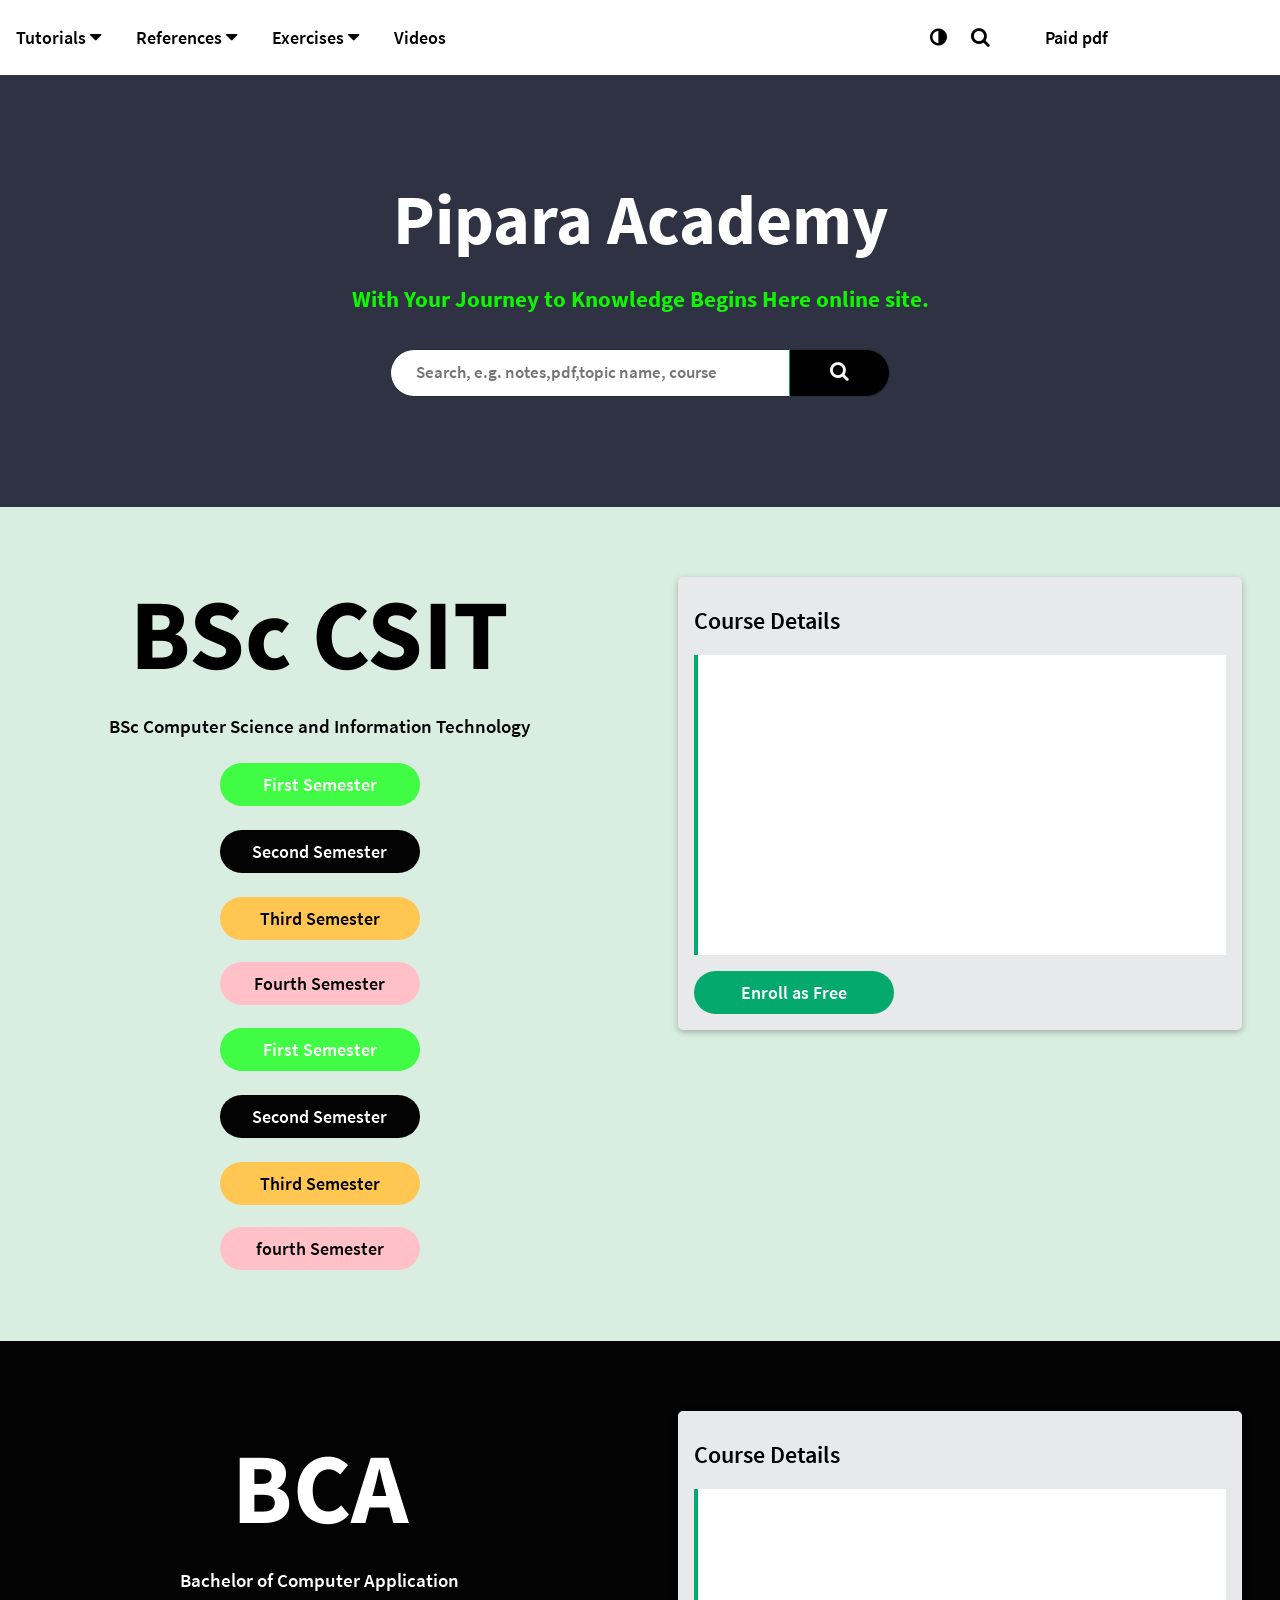
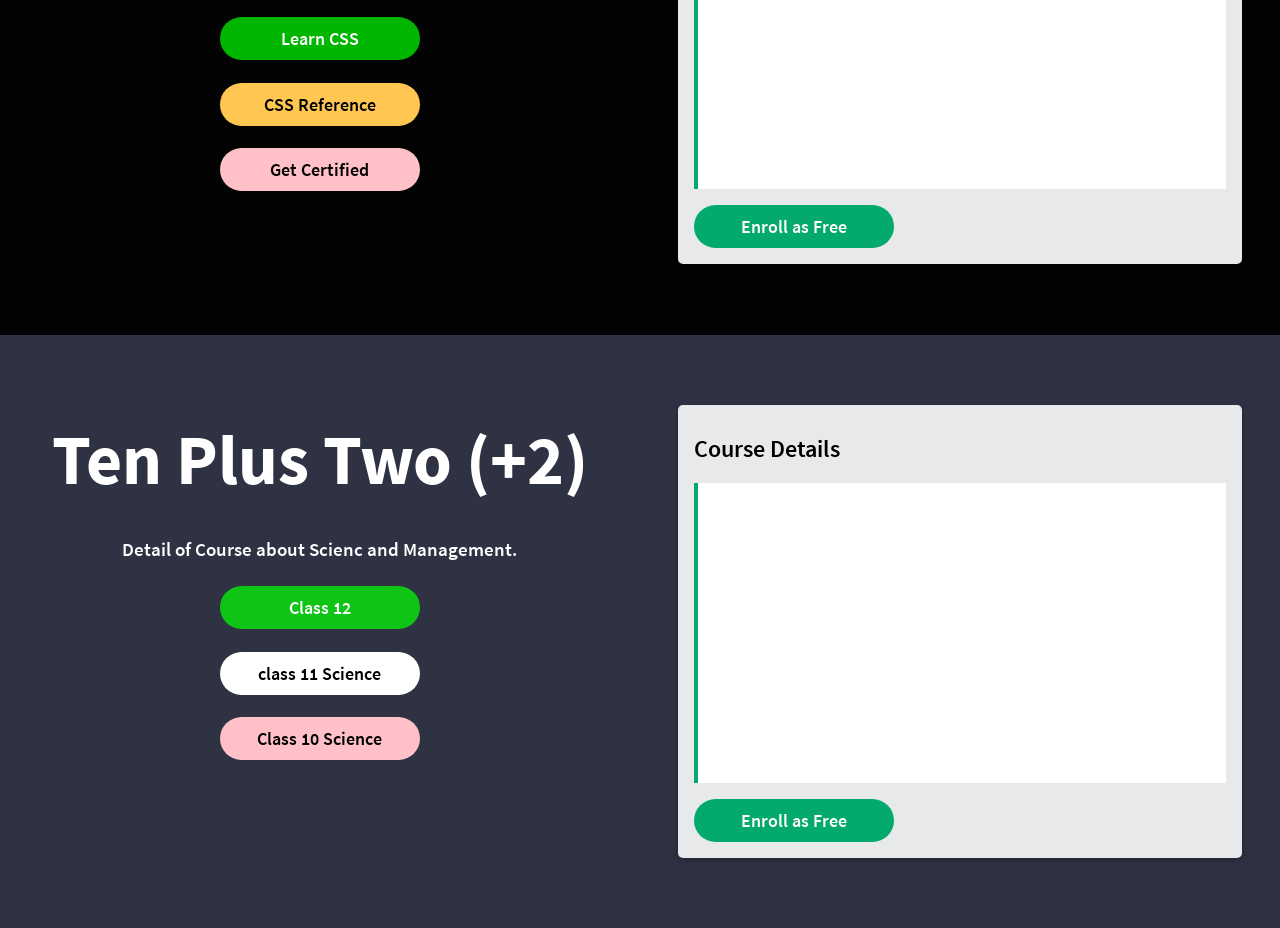
==== commit 762f6093: "Add files via upload" ====
--- a/function open_translateelmnt.html
+++ b/function open_translateelmnt.html
@@ -77,11 +77,14 @@
 
 
   <!-- Google Tag Manager -->
-<script>(function(w,d,s,l,i){w[l]=w[l]||[];w[l].push({'gtm.start':
-  new Date().getTime(),event:'gtm.js'});var f=d.getElementsByTagName(s)[0],
-  j=d.createElement(s),dl=l!='dataLayer'?'&l='+l:'';j.async=true;j.src=
-  'https://www.googletagmanager.com/gtm.js?id='+i+dl;f.parentNode.insertBefore(j,f);
-  })(window,document,'script','dataLayer','GTM-WFBJVCQ');</script>
+  <script>(function (w, d, s, l, i) {
+      w[l] = w[l] || []; w[l].push({
+        'gtm.start':
+          new Date().getTime(), event: 'gtm.js'
+      }); var f = d.getElementsByTagName(s)[0],
+        j = d.createElement(s), dl = l != 'dataLayer' ? '&l=' + l : ''; j.async = true; j.src =
+          'https://www.googletagmanager.com/gtm.js?id=' + i + dl; f.parentNode.insertBefore(j, f);
+    })(window, document, 'script', 'dataLayer', 'GTM-WFBJVCQ');</script>
   <!-- End Google Tag Manager -->
 
 
@@ -115,10 +118,10 @@
 
 
 
-  
-<!-- Google Tag Manager (noscript) -->
-<noscript><iframe src="https://www.googletagmanager.com/ns.html?id=GTM-WFBJVCQ"
-  height="0" width="0" style="display:none;visibility:hidden"></iframe></noscript>
+
+  <!-- Google Tag Manager (noscript) -->
+  <noscript><iframe src="https://www.googletagmanager.com/ns.html?id=GTM-WFBJVCQ" height="0" width="0"
+      style="display:none;visibility:hidden"></iframe></noscript>
   <!-- End Google Tag Manager (noscript) -->
 
 
@@ -853,14 +856,31 @@
           <h1 style="font-size:100px;font-weight:700;margin-top:-18px!important;">BSc CSIT</h1>
           <p style="font-size:19px;">BSc Computer Science and Information Technology</p>
 
-
-          <a href="/" class="w3-button tut-button" style="margin-bottom:2px;">First Semester</a><br>
-          <a style="position:relative;overflow:visible;margin-bottom:1px;" href=""
-            class="w3-button ws-yellow tut-button ws-yellow-hover" title="HTML video tutorial">Second Semester</a><br>
-          <a href="tags/default.html" class="w3-button w3-block ref-button black-color">Third Semester</a><br>
-          <a href="../campus.w3schools.com/collections/certifications/products/html-certificate.html" target="_blank"
-            class="w3-button w3-block ws-pink ref-button ws-pink-hover" title="Add HTML Certification">fourth
-            Semester</a><br>
+          <div class="sub-container-float">
+            <div>
+              <a href="/" class="w3-button tut-button" style="margin-bottom:2px;">First Semester</a><br>
+              <a style="position:relative;overflow:visible;margin-bottom:1px;" href="/"
+                class="w3-button ws-yellow tut-button ws-yellow-hover" title="HTML video tutorial">Second Semester</a>
+              <br>
+              <a href="tags/default.html" class="w3-button w3-block ref-button black-color">Third Semester</a>
+              <br>
+              <a href="../campus.w3schools.com/collections/certifications/products/html-certificate.html"
+                target="_blank" class="w3-button w3-block ws-pink ref-button ws-pink-hover"
+                title="Add HTML Certification">Fourth Semester</a>
+              <br>
+            </div>
+            <div>            
+              <a href="/" class="w3-button tut-button" style="margin-bottom:2px;">First Semester</a><br>
+              <a style="position:relative;overflow:visible;margin-bottom:1px;" href=""
+                class="w3-button ws-yellow tut-button ws-yellow-hover" title="HTML video tutorial">Second Semester</a>
+              <br>
+              <a href="tags/default.html" class="w3-button w3-block ref-button black-color">Third Semester</a>
+              <br>
+              <a href="../campus.w3schools.com/collections/certifications/products/html-certificate.html"
+                target="_blank" class="w3-button w3-block ws-pink ref-button ws-pink-hover"
+                title="Add HTML Certification">fourth Semester</a>
+              </div>
+          </div>
 
 
 
@@ -880,8 +900,6 @@
             <a href="html/tryite2f9.html?filename=tryhtml_default_default" target="_blank"
               class="w3-button tryit-button">Enroll as Free</a>
           </div>
-
-
         </div>
       </div>
     </div>
@@ -899,7 +917,7 @@
         </div>
         <div class="w3-col l6" style="padding:3%">
           <div class="w3-hide-small grey-color w3-card-2 w3-round" style="padding:16px;">
-            <h3>CSS Example:</h3>
+            <h3>Course Details</h3>
             <div class="w3-code cssHigh notranslate green-border" style="height:300px">
 
 
@@ -930,7 +948,7 @@
         </div>
         <div class="w3-col l6" style="padding:3%">
           <div class="w3-hide-small w3-card-2 grey-color w3-round" style="padding:16px;">
-            <h3>JavaScript Example:</h3>
+            <h3>Course Details</h3>
             <div class="w3-code notranslate green-border" style="height:300px">
 
 
